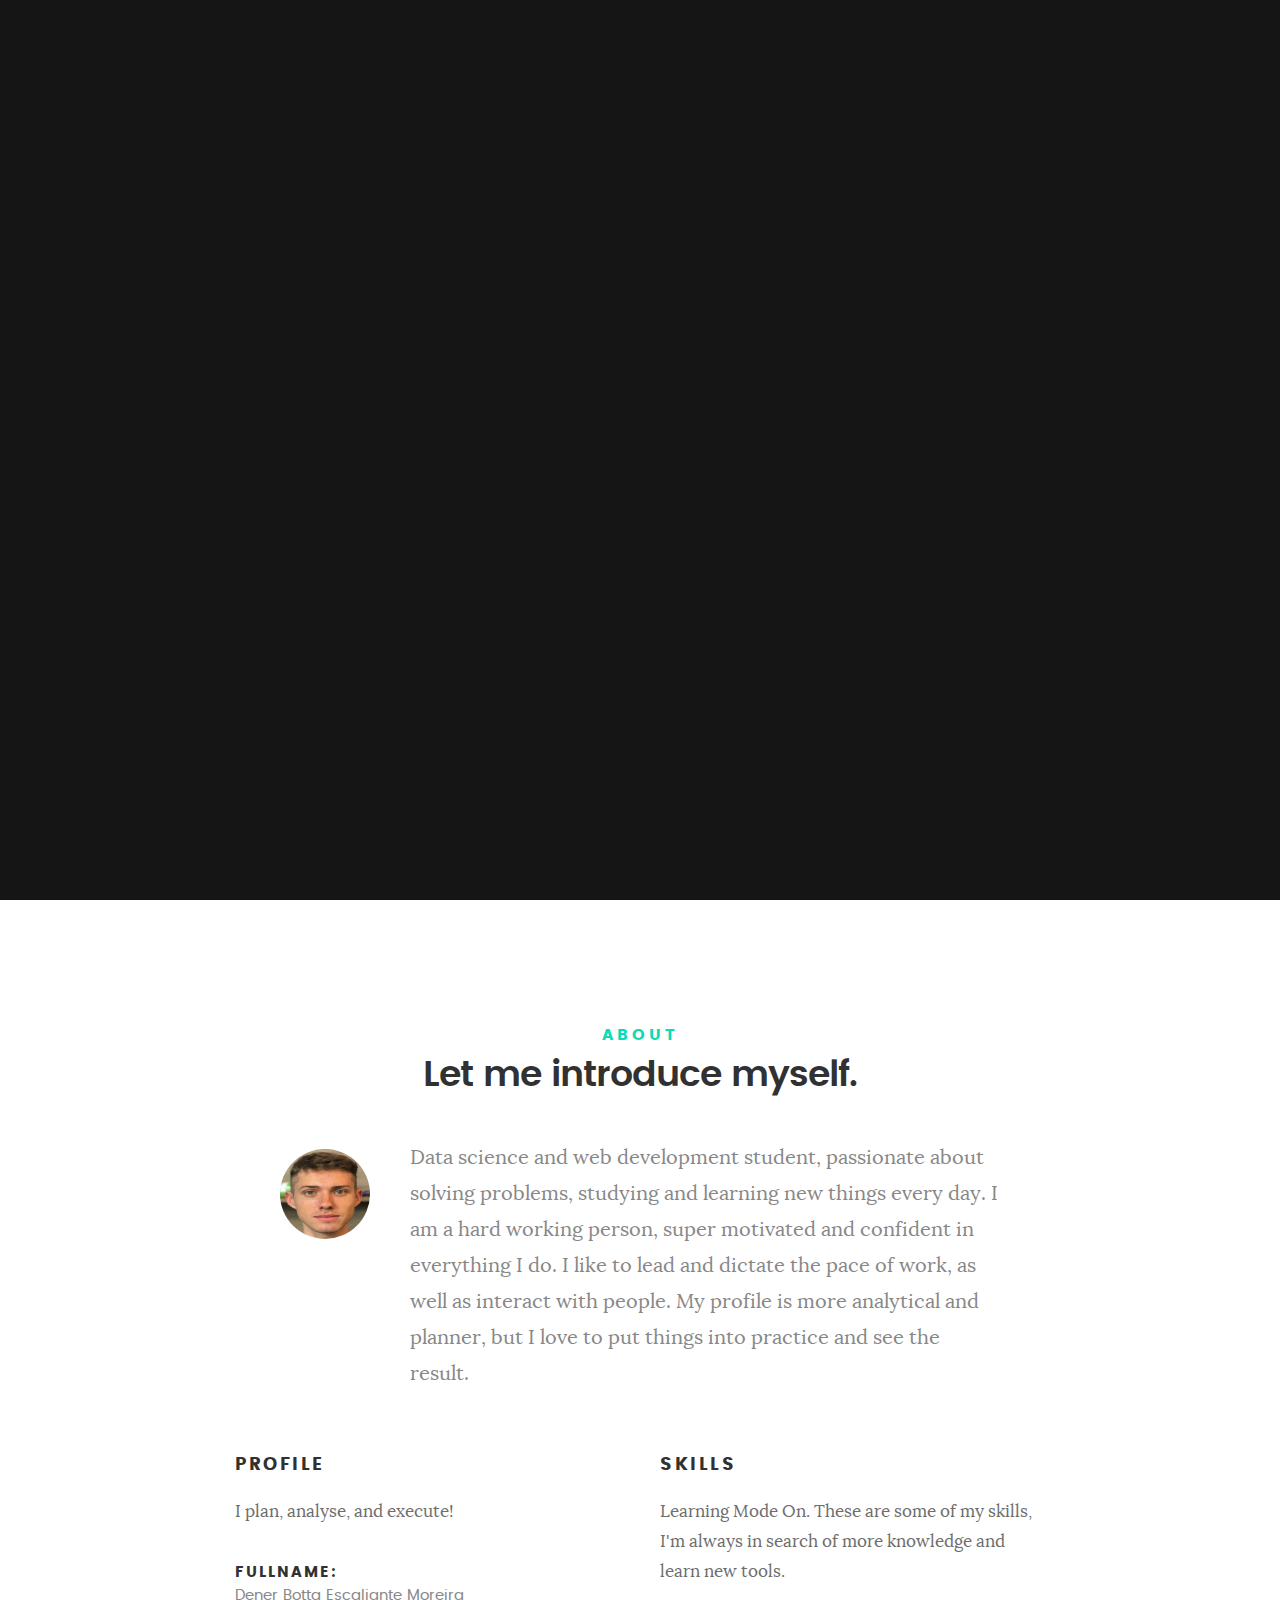
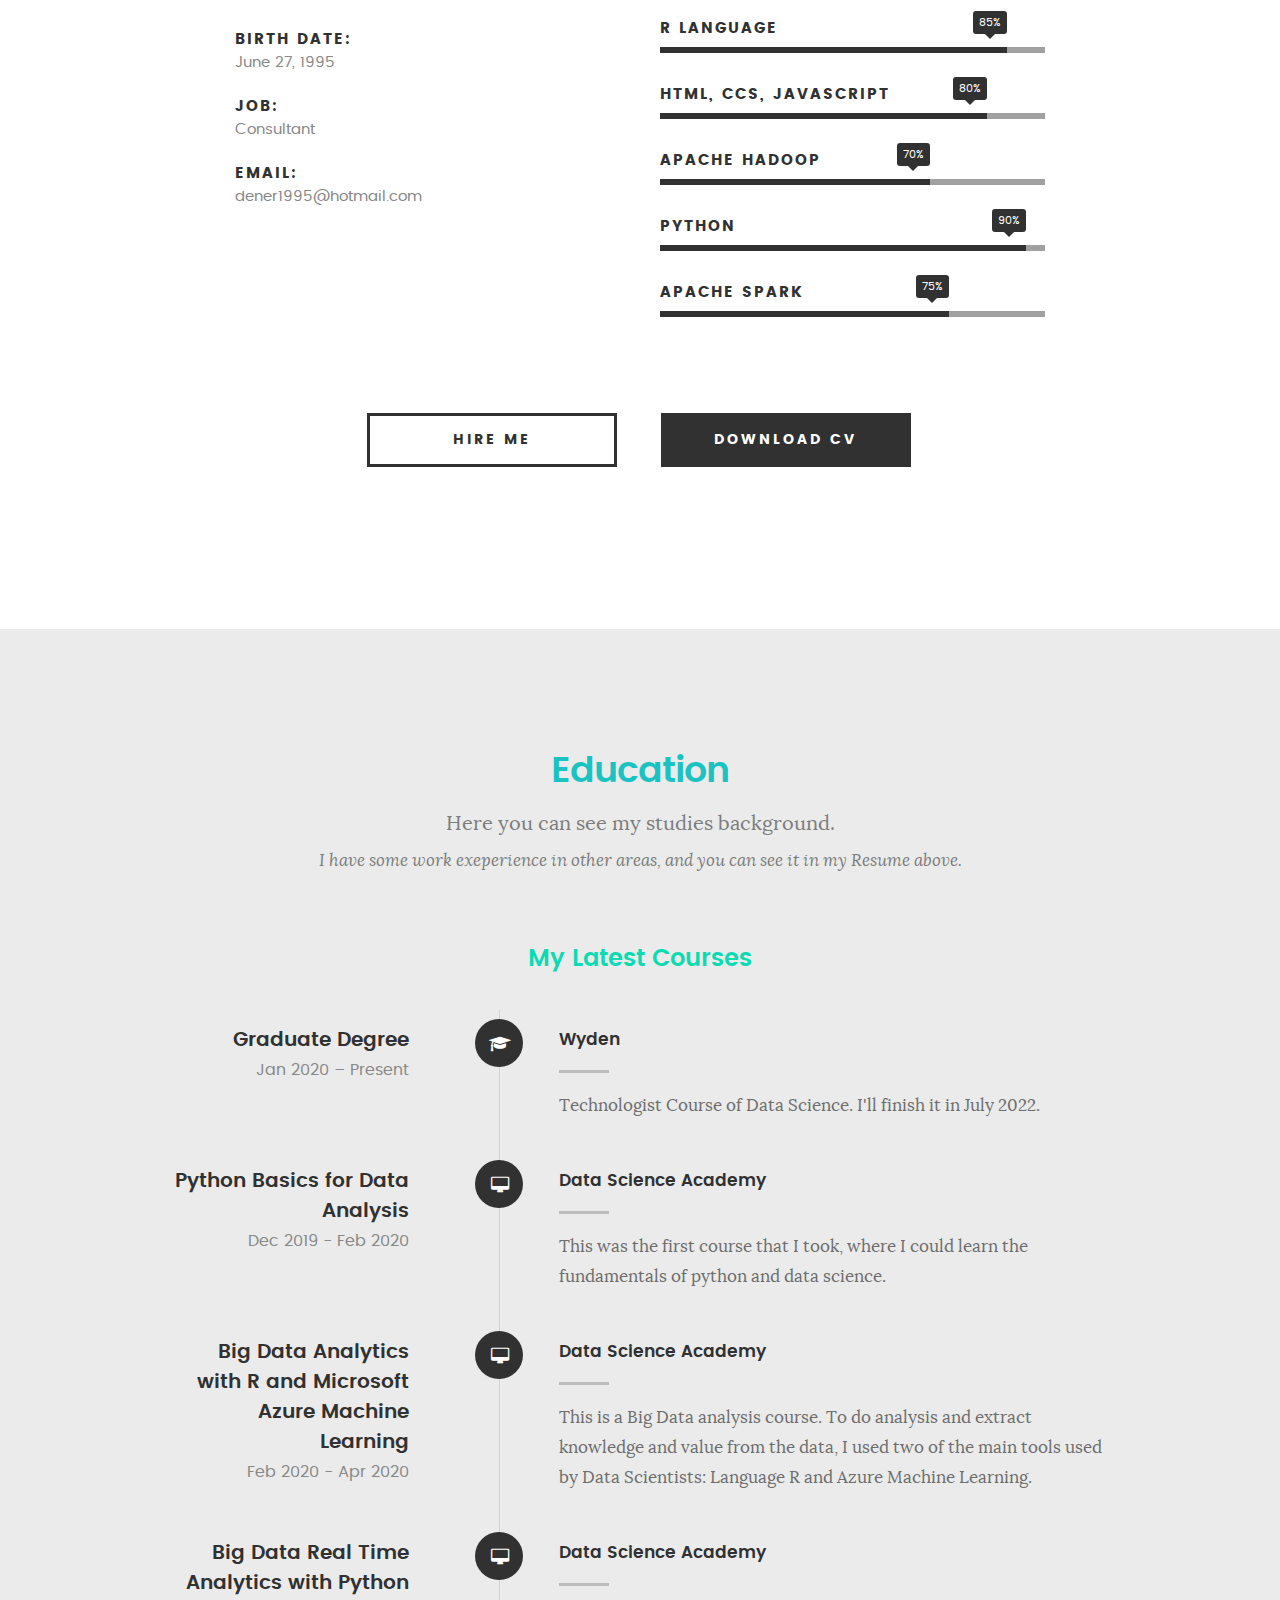
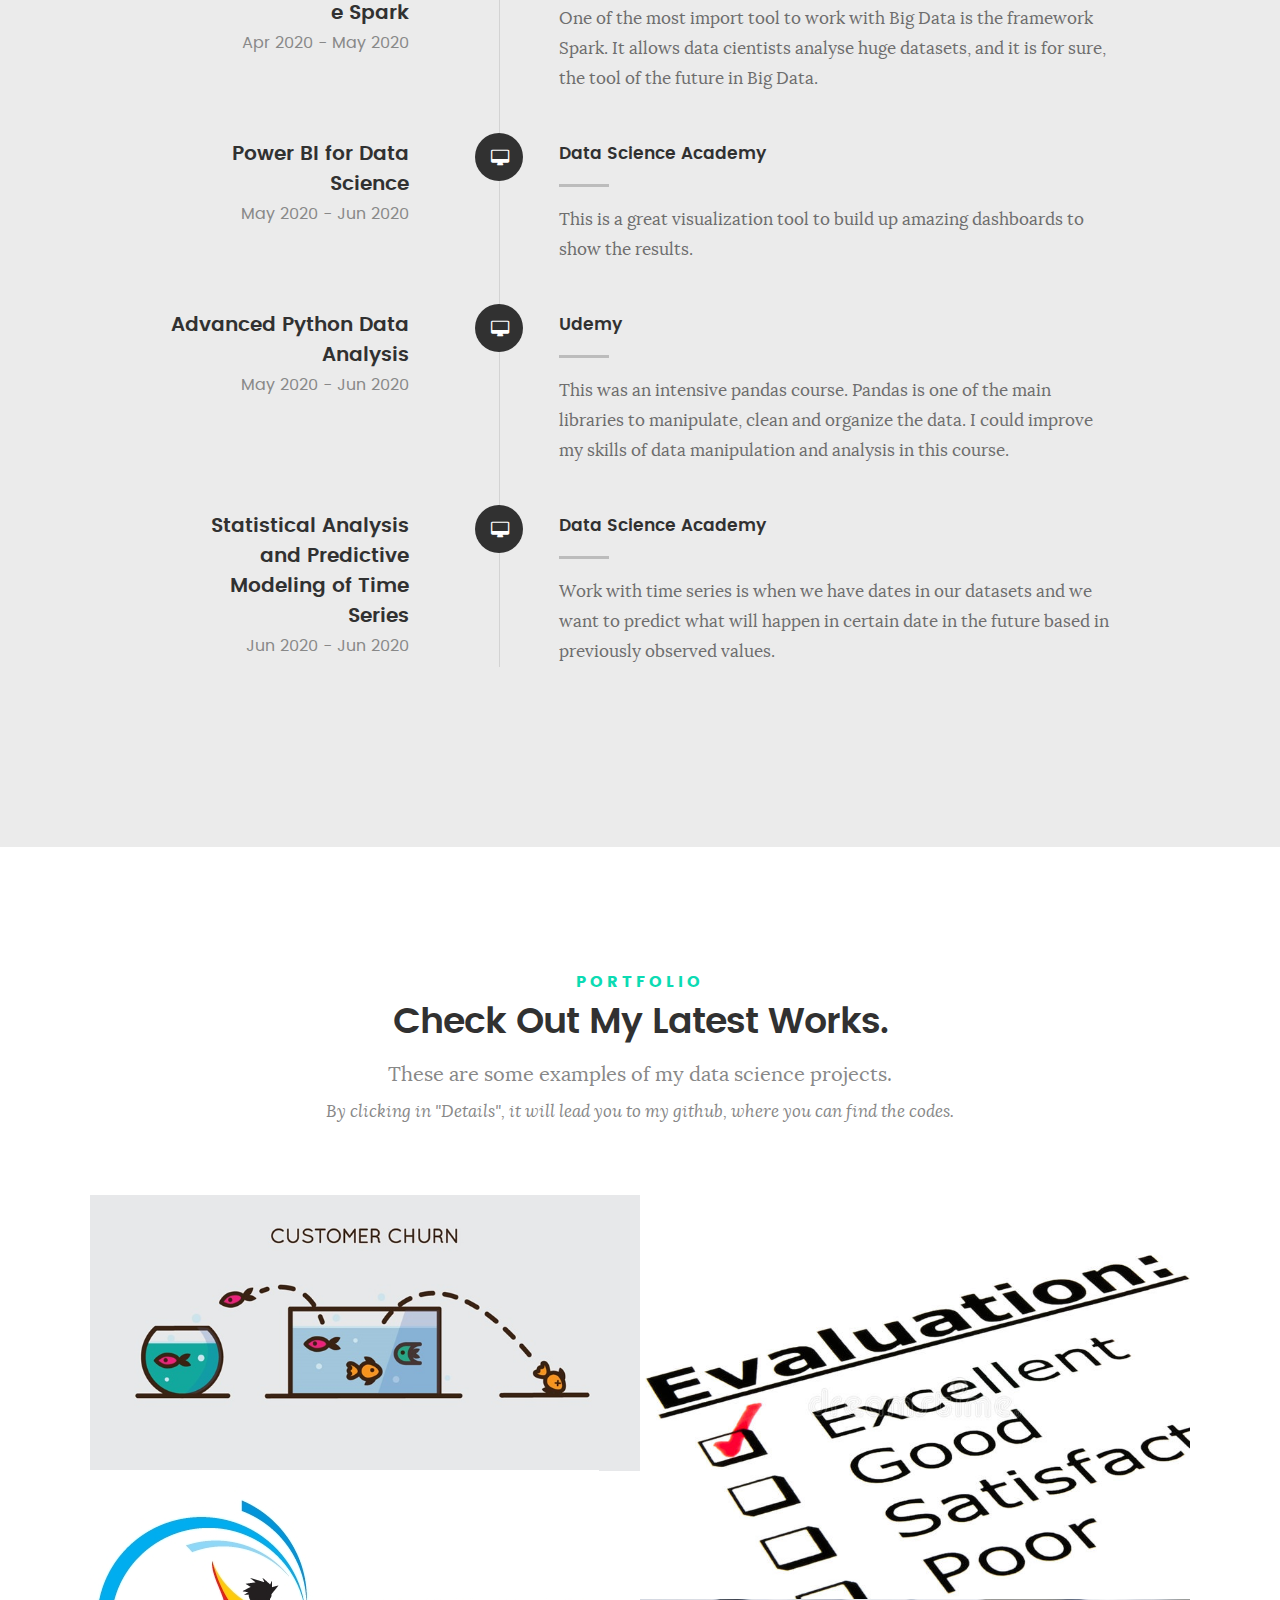
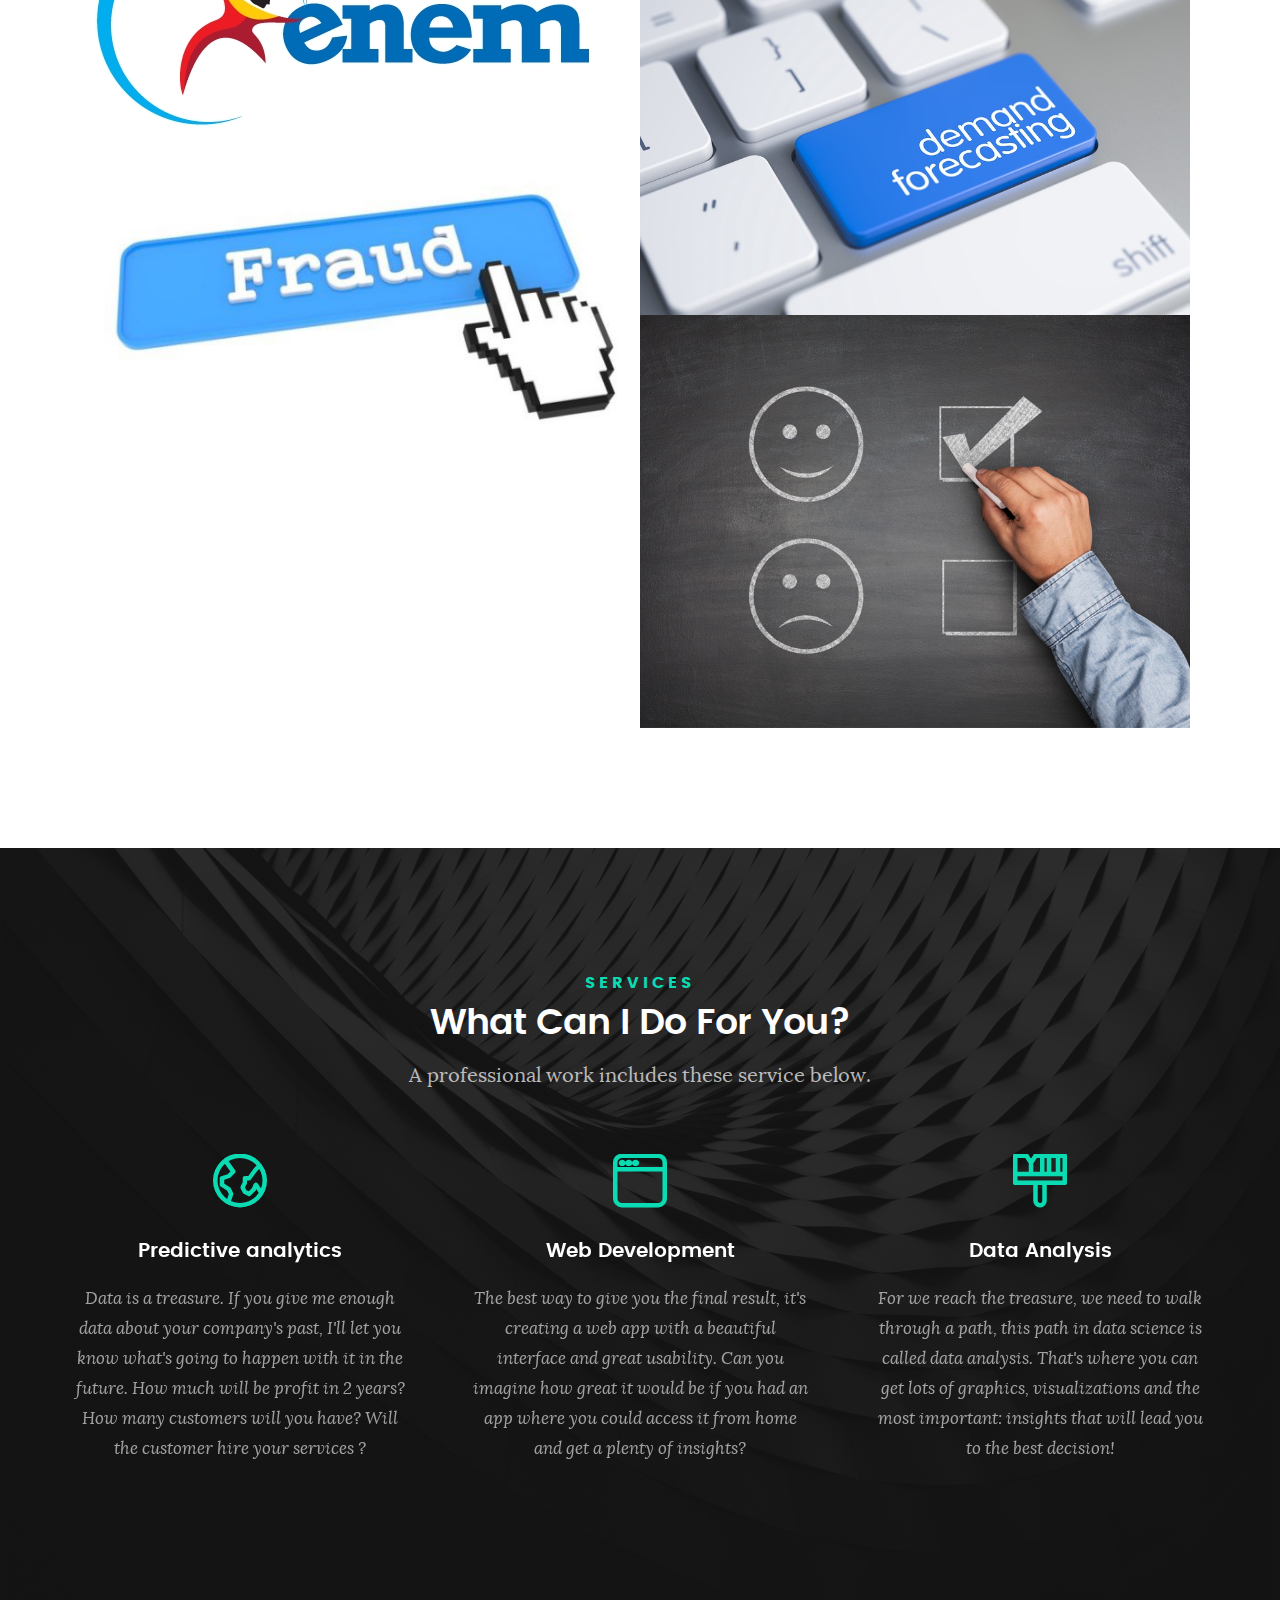
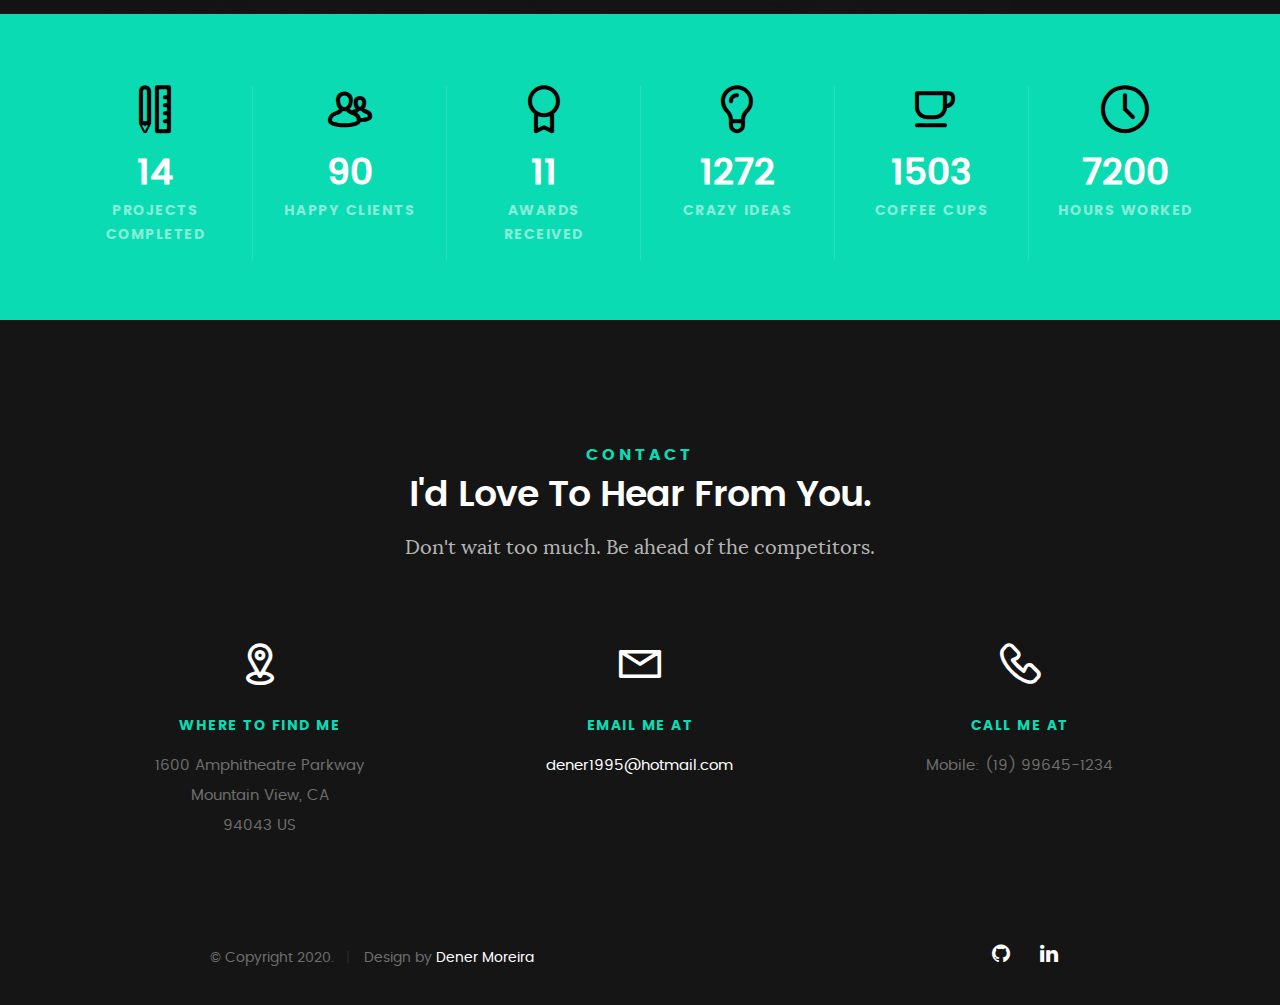
==== index.html @ ce01dee3 "Add files via upload" ====
<!DOCTYPE html>
<!--[if IE 8 ]><html class="no-js oldie ie8" lang="en"> <![endif]-->
<!--[if IE 9 ]><html class="no-js oldie ie9" lang="en"> <![endif]-->
<!--[if (gte IE 9)|!(IE)]><!--><html class="no-js" lang="en"> <!--<![endif]-->
<head>

   <!--- basic page needs
   ================================================== -->
   <meta charset="utf-8">
	<title>Dener Moreira</title>
	<meta name="description" content="">  
	<meta name="author" content="">

   <!-- mobile specific metas
   ================================================== -->
	<meta name="viewport" content="width=device-width, initial-scale=1, maximum-scale=1">

 	<!-- CSS
   ================================================== -->
   <link rel="stylesheet" href="css/base.css">  
   <link rel="stylesheet" href="css/main.css">
   <link rel="stylesheet" href="css/vendor.css">     

   <!-- script
   ================================================== -->   
	<script src="js/modernizr.js"></script>
	<script src="js/pace.min.js"></script>

   <!-- favicons
	================================================== -->
	<link rel="icon" type="image/png" href="nome.png">

</head>

<body id="top">

	<!-- header 
   ================================================== -->
   <header>   	
   	<div class="row">

   		<div class="top-bar">
   			<a class="menu-toggle" href="#"><span>Menu</span></a>

   		  	<div class="logo">
		         <a href="index.html">Dener</a>
		      </div>

		   	<nav id="main-nav-wrap">
					<ul class="main-navigation">
						<li class="current"><a class="smoothscroll"  href="#intro" title="">Home</a></li>
						<li><a class="smoothscroll"  href="#about" title="">About</a></li>
						<li><a class="smoothscroll"  href="#resume" title="">Resume</a></li>
						<li><a class="smoothscroll"  href="#portfolio" title="">Portfolio</a></li>
						<li><a class="smoothscroll"  href="#services" title="">Services</a></li>					
						<li><a class="smoothscroll"  href="#contact" title="">Contact</a></li>				
					</ul>
				</nav>    		
   		</div> <!-- /top-bar --> 
   		
   	</div> <!-- /row --> 		
   </header> <!-- /header -->

	<!-- intro section
   ================================================== -->
   <section id="intro">   

   	<div class="intro-overlay"></div>	

   	<div class="intro-content">
   		<div class="row">

   			<div class="col-twelve">

	   			<h5>Welcome !</h5>
	   			<h1>I'm Dener Moreira.</h1>

	   			<p class="intro-position">
	   				<span>Data Scientist</span>
	   				<span>Web Developer</span> 
	   			</p>

	   			<a class="button stroke smoothscroll" href="#about" title="">More About Me</a>

	   		</div>  
   			
   		</div>   		 		
   	</div> <!-- /intro-content --> 

   	<ul class="intro-social">        
         <li><a href="https://www.linkedin.com/in/dener-moreira/", target="_blank"><i class="fa fa-linkedin"></i></a></li>
         <li><a href="https://github.com/DenerBEM", target="_blank"><i class="fa fa-github"></i></a></li>
         <!--li><a href="#"><i class="fa fa-instagram"></i></a></li-->
      </ul> <!-- /intro-social -->      	

   </section> <!-- /intro -->


   <!-- about section
   ================================================== -->
   <section id="about">  

   	<div class="row section-intro">
   		<div class="col-twelve">

   			<h5>About</h5>
   			<h1>Let me introduce myself.</h1>

   			<div class="intro-info">

   				<img src="images/profile-pic.jpg" alt="Profile Picture">

   				<p class="lead">
Data science and web development student, passionate about solving problems, studying and learning new things every day. I am a hard working person, super motivated and confident in everything I do. I like to lead and dictate the pace of work, as well as interact with people. My profile is more analytical and planner, but I love to put things into practice and see the result.</p>
   			</div>   			

   		</div>   		
   	</div> <!-- /section-intro -->

   	<div class="row about-content">

   		<div class="col-six tab-full">

   			<h3>Profile</h3>
   			<p>I plan, analyse, and execute!</p>

   			<ul class="info-list">
   				<li>
   					<strong>Fullname:</strong>
   					<span>Dener Botta Escaliante Moreira</span>
   				</li>
   				<li>
   					<strong>Birth Date:</strong>
   					<span>June 27, 1995</span>
   				</li>
   				<li>
   					<strong>Job:</strong>
   					<span>Consultant</span>
   				</li>
   				<li>
   					<strong>Email:</strong>
   					<span>dener1995@hotmail.com</span>
   				</li>

   			</ul> <!-- /info-list -->

   		</div>

   		<div class="col-six tab-full">

   			<h3>Skills</h3>
   			<p>Learning Mode On. These are some of my skills, I'm always in search of more knowledge and learn new tools.</p>

				<ul class="skill-bars">
				   <li>
				   	<div class="progress percent90"><span>85%</span></div>
				   	<strong>R Language</strong>
				   </li>
				   <li>
				   	<div class="progress percent85"><span>80%</span></div>
				   	<strong>HTML, CCS, JavaScript</strong>
				   </li>
				   <li>
				   	<div class="progress percent70"><span>70%</span></div>
				   	<strong>Apache Hadoop</strong>
				   </li>
				   <li>
				   	<div class="progress percent95"><span>90%</span></div>
				   	<strong>Python</strong>
				   </li>
				   <li>

				   	<div class="progress percent75"><span>75%</span></div>
				   	<strong>Apache Spark</strong>
				   </li>
      
				</ul> <!-- /skill-bars -->		

   		</div>

   	</div>

   	<div class="row button-section">
   		<div class="col-twelve">
   			<a href="#contact" title="Hire Me" class="button stroke smoothscroll">Hire Me</a>
   			<a href="#" title="Download CV" class="button button-primary">Download CV</a>
   		</div>   		
   	</div>

   </section> <!-- /process-->    


   <!-- resume Section
   ================================================== -->
	<section id="resume" class="grey-section">

		<div class="row section-intro">
   		<div class="col-twelve">

   			<h1 style="color: #1BC2C2">Education</h1>

   			<p class="lead">Here you can see my studies background. <br>
   				<i>I have some work exeperience in other areas, and you can see it in my Resume above.</i></p>

   		</div>   		
   	</div> <!-- /section-intro--> 
   	
   	<div class="row resume-timeline">

   		<div class="col-twelve resume-header">

   			<h2>My Latest Courses</h2>

   		</div> <!-- /resume-header -->

   		<div class="col-twelve">

   			<div class="timeline-wrap">

   				<div class="timeline-block">

	   				<div class="timeline-ico">
	   					<i class="fa fa-graduation-cap"></i>
	   				</div>

	   				<div class="timeline-header">
	   					<h3>Graduate Degree</h3>
	   					<p>Jan 2020 – Present</p>
	   				</div>

	   				<div class="timeline-content">
	   					<h4>Wyden</h4>
	   					<p>Technologist Course of Data Science. I'll finish it in July 2022.</p>
	   				</div>

	   			</div> <!-- /timeline-block -->

	   			<div class="timeline-block">

	   				<div class="timeline-ico">
	   					<i class="fa fa-desktop"></i>
	   				</div>

	   				<div class="timeline-header">
	   					<h3>Python Basics for Data Analysis</h3>
	   					<p>Dec 2019  - Feb 2020</p>
	   				</div>

	   				<div class="timeline-content">
	   					<h4>Data Science Academy</h4>
	   					<p>This was the first course that I took, where I could learn the fundamentals of python and data science. </p>
	   				</div>

	   			</div> <!-- /timeline-block -->

	   			<div class="timeline-block">

	   				<div class="timeline-ico">
	   					<i class="fa fa-desktop"></i>
	   				</div>

	   				<div class="timeline-header">
	   					<h3>Big Data Analytics with R and Microsoft Azure Machine Learning</h3>
	   					<p>Feb 2020 - Apr 2020</p>
	   				</div>

	   				<div class="timeline-content">
	   					<h4>Data Science Academy</h4>
	   					<p>This is a Big Data analysis course. To do analysis and extract knowledge and value from the data, I used two of the main tools used by Data Scientists: Language R and Azure Machine Learning.</p>
	   				</div>

	   			</div> <!-- /timeline-block -->

	   			<div class="timeline-block">

	   				<div class="timeline-ico">
	   					<i class="fa fa-desktop"></i>
	   				</div>

	   				<div class="timeline-header">
	   					<h3>Big Data Real Time Analytics with Python e Spark</h3>
	   					<p>Apr 2020 - May 2020</p>
	   				</div>

	   				<div class="timeline-content">
	   					<h4>Data Science Academy</h4>
	   					<p>One of the most import tool to work with Big Data is the framework Spark. It allows data cientists analyse huge datasets, and it is for sure, the tool of the future in Big Data.</p>
	   				</div>

	   			</div> <!-- /timeline-block -->

	   			<div class="timeline-block">

	   				<div class="timeline-ico">
	   					<i class="fa fa-desktop"></i>
	   				</div>

	   				<div class="timeline-header">
	   					<h3>Power BI for Data Science</h3>
	   					<p>May 2020 - Jun 2020</p>
	   				</div>

	   				<div class="timeline-content">
	   					<h4>Data Science Academy</h4>
	   					<p>This is a great visualization tool to build up amazing dashboards to show the results.</p>
	   				</div>

	   			</div> <!-- /timeline-block -->

	   			<div class="timeline-block">

	   				<div class="timeline-ico">
	   					<i class="fa fa-desktop"></i>
	   				</div>

	   				<div class="timeline-header">
	   					<h3>Advanced Python Data Analysis</h3>
	   					<p>May 2020 - Jun 2020</p>
	   				</div>

	   				<div class="timeline-content">
	   					<h4>Udemy</h4>
	   					<p>This was an intensive pandas course. Pandas is one of the main libraries to manipulate, clean and organize the data. I could improve my skills of data manipulation and analysis in this course.</p>
	   				</div>

	   			</div> <!-- /timeline-block -->

	   			<div class="timeline-block">

	   				<div class="timeline-ico">
	   					<i class="fa fa-desktop"></i>
	   				</div>

	   				<div class="timeline-header">
	   					<h3>Statistical Analysis and Predictive Modeling of Time Series</h3>
	   					<p>Jun 2020 - Jun 2020</p>
	   				</div>

	   				<div class="timeline-content">
	   					<h4>Data Science Academy</h4>
	   					<p>Work with time series is when we have dates in our datasets and we want to predict what will happen in certain date in the future based in previously observed values. </p>
	   				</div>

	   			</div> <!-- /timeline-block -->

   			</div> <!-- /timeline-wrap -->   			

   		</div> <!-- /col-twelve -->
   		
   	</div> <!-- /resume-timeline -->
		
	</section> <!-- /features -->


	<!-- Portfolio Section
   ================================================== -->
	<section id="portfolio">

		<div class="row section-intro">
   		<div class="col-twelve">

   			<h5>Portfolio</h5>
   			<h1>Check Out My Latest Works.</h1>

   			<p class="lead">These are some examples of my data science projects.<br>
   				<i>By clicking in "Details", it will lead you to my github, where you can find the codes.</p>

   		</div>   		
   	</div> <!-- /section-intro--> 

   	<div class="row portfolio-content">

   		<div class="col-twelve">

   			<!-- portfolio-wrapper -->
	         <div id="folio-wrapper" class="block-1-2 block-mob-full stack">

	         	<div class="bgrid folio-item">
	               <div class="item-wrap">
	               	<img src="images/portfolio/churn.jpg" alt="Churn">
	                  <a href="#modal-01" class="overlay">	                  	           
	                     <div class="folio-item-table">
	                     	<div class="folio-item-cell">
		     					       <h3 class="folio-title">Churn Forecasting</h3>	     					    
		     					    	 <span class="folio-types">
		     					       	  Machine Learning - Python
		     					       </span>
		     					   </div>	                      	
	                     </div>                    
	                  </a>
	               </div>	               
	        		</div> <!-- /folio-item -->

	        		<div class="bgrid folio-item">
	               <div class="item-wrap">
	               	<img src="images/portfolio/notas.jpg" alt="Notas">
	               	<a href="#modal-02" class="overlay">              		                  
	                     <div class="folio-item-table">
	                     	<div class="folio-item-cell">
	                     		<h3 class="folio-title">Grades Forecasting</h3>	     					    
		     					    	<span class="folio-types">
		     					       	  Machine Learning - R
		     					      </span>		     		
		     					   </div> 	                      	
	                     </div>                    
	                  </a>
	               </div>
	        		</div> <!-- /folio-item -->

	            <div class="bgrid folio-item">
	               <div class="item-wrap">
	               	<img src="images/portfolio/enem.jpg"alt="Enem">
	                  <a href="#modal-03" class="overlay">             		                  
	                     <div class="folio-item-table">
	                     	<div class="folio-item-cell">
	                     		<h3 class="folio-title">Enem Grades Forecasting</h3>	     					    
		     					    	<span class="folio-types">
		     					       	  Machine Learning - Python
		     					      </span>		     		
		     					   </div> 	                      	
	                     </div>                    
	                  </a>
	               </div>
	        		</div> <!-- /folio-item -->

	            <div class="bgrid folio-item">
	               <div class="item-wrap">
	               	<img src="images/portfolio/demanda.jpeg" alt="Demanda">
	                  <a href="#modal-04" class="overlay">                  	                 
	                     <div class="folio-item-table">
	                     	<div class="folio-item-cell">
	                     		<h3 class="folio-title">Inventory Demand Forecasting</h3>	     					    
		     					    	<span class="folio-types">
		     					       	  Machine Learning - R
		     					      </span>		     		
		     					   </div>  	                      	
	                     </div>                    
	                  </a>
	               </div>
	        		</div> <!-- /folio-item -->     

	        		<div class="bgrid folio-item">
	               <div class="item-wrap">
	               	<img src="images/portfolio/fraud.jpg" alt="Fraud">
	                  <a href="#modal-05" class="overlay">             		                  
	                     <div class="folio-item-table">
	                     	<div class="folio-item-cell">
	                     		<h3 class="folio-title">Credit Card Fraud Forecasting</h3>	     					    
		     					    	<span class="folio-types">
		     					       	  Machine Learning - R
		     					      </span>		     		
		     					   </div> 	                      	
	                     </div>                    
	                  </a>
	               </div>
	        		</div> <!-- /folio-item -->

	            <div class="bgrid folio-item">
	               <div class="item-wrap">
	               	<img src="images/portfolio/satisfacao.jpg" alt="Satisfação">
	                  <a href="#modal-06" class="overlay">
	                     <div class="folio-item-table">
	                     	<div class="folio-item-cell">
	                     		<h3 class="folio-title">Customer Satisfaction Forecasting</h3>	     					    
		     					    	<span class="folio-types">
		     					       	  Machine Learning - Python
		     					      </span>		     		
		     					   </div>	                      	
	                     </div>                    
	                  </a>
	               </div>
	        		</div> <!-- /folio-item -->   

	            <!-- modal popups - begin
	            ============================================================= -->
	            <div id="modal-01" class="popup-modal slider mfp-hide">	

				     	<div class="media">
				     		<img src="images/portfolio/modals/churn.jpg" alt="" />
				     	</div>      	

					   <div class="description-box">
					      <h4>Churn Forecasting</h4>		      
					      
					      <p>Customer Churn (or Customer Turnover)
							refers to a decision made by the client about the end of the relationship
							Therefore, it is very important to predict users who are likely to
							abandon the business relationship and the factors that affect the client's decisions.</p>

					      <div class="categories">Machine Learning - Python </div>			               
					   </div>

			         <div class="link-box">
			            <a href="https://github.com/DenerBEM/Project-06-Customer-Churn/blob/master/Projeto-Prevendo-Customer-Churn-em-Operadoras-de-Telecom.ipynb", target="_blank">Details</a>
					      <a href="#" class="popup-modal-dismiss">Close</a>
			         </div>		      

				   </div> <!-- /modal-01 -->

				   <div id="modal-02" class="popup-modal slider mfp-hide">	

				     	<div class="media">
				     		<img src="images/portfolio/modals/notas.jpg" alt="" />
				     	</div>      	

					   <div class="description-box">
					      <h4>Grades Forecasting</h4>		      
					      
					      <p>It is known that students' performance in grades are influenced by several external factors, such as: number of absences, number of times the student raised his hand to answer questions, responsible for the student, among others.
							In this project it is possible to observe the influence of these variables on the students' final grades.</p>

					      <div class="categories">Machine Learning - R</div>			               
					   </div>

			         <div class="link-box">
			            <a href="https://github.com/DenerBEM/Project-02-Predicting-Students-Grades/blob/master/Projeto-Students.R", target="_blank">Details</a>
					      <a href="#" class="popup-modal-dismiss">Close</a>
			         </div>		      

				   </div> <!-- /modal-02 -->

				   <div id="modal-03" class="popup-modal slider mfp-hide">	

				     	<div class="media">
				     		<img src="images/portfolio/modals/enem.jpg" alt="" />
				     	</div>      	

					   <div class="description-box">
					      <h4>Enem Grades Forecasting</h4>		      
					     
					      <p>Enem is the largest entrance exam in Brazil and the second largest in the world, behind Gāo Kǎo, the entrance exam for higher education in the People's Republic of China. It was created with the aim of evaluating the performance of high school graduates. It consists of 4 areas: Languages ​​and codes, Human Sciences, Natural Sciences, Mathematics and Writing.	
						  In this project, the score in each area is related to the other, but in addition, we have several other factors that influence student's performance.</p>

					      <div class="categories">Machine Learning - Python</div>			               
					   </div>

			         <div class="link-box">
			            <a href="https://github.com/DenerBEM/Project-04-Predicting-Students-Grade-ENEM2016/blob/master/Projeto%20Codenation.ipynb",
			             target="_blank">Details</a>
					      <a href="#" class="popup-modal-dismiss">Close</a>
			         </div>		      

				   </div> <!-- /modal-03 -->

				   <div id="modal-04" class="popup-modal slider mfp-hide">	

				     	<div class="media">
				     		<img src="images/portfolio/demanda.jpeg" alt="" />
				     	</div>      	

					   <div class="description-box">
					      <h4>Inventory Demand Forecasting</h4>	

					      <p>Predicting the demand for stock of a product is very important for those who manage companies that supply the most varied products, these people want to know what the correct quantity of products will need to be delivered. To make sure that there are no returns (when they deliver more than necessary), and also so that the customer does not get at a certain store and there isn't the product he wants to buy.
						  This project used historical data from Grupo Bimbo, the largest bakery in Mexico, and one of the largest in Latin America.</p>

					      <div class="categories">Machine Learning - R</div>			               
					   </div>

			         <div class="link-box">
			            <a href="https://github.com/DenerBEM/Project-03-Inventory-demand-forecasting", target="_blank">Details</a>
					      <a href="#" class="popup-modal-dismiss">Close</a>
			         </div>		      

				   </div> <!-- /modal-04 -->

				   <div id="modal-05" class="popup-modal slider mfp-hide">	

				     	<div class="media">
				     		<img src="images/portfolio/modals/fraud.jpg" alt="" />
				     	</div>      	

					   <div class="description-box">
					      <h4>Credit Card Fraud Forecasting</h4>	

					      <p>The risk of fraud is everywhere, but for 
					      	companies that advertise
							online, click fraud can happen at an overwhelming volume,
							resulting in misleading click data and wasted money. The channels of
							ads can increase costs simply when people or bots click on large-scale ads, which in practice does not generate the result
							expected. With more than 1 billion mobile devices in use every month, the
							China is the largest mobile market in the world and therefore suffers from 	major
							volumes of fraudulent traffic.</p>

					      <div class="categories">Machine Learning - R</div>			               
					   </div>

			         <div class="link-box">
			            <a href="https://github.com/DenerBEM/Project-01-Fraud-Detection-in-Click-Traffic-in-Mobile-Application-Advertisements/blob/master/Projeto1.R", target="_blank">Details</a>
					      <a href="#" class="popup-modal-dismiss">Close</a>
			         </div>		      

				   </div> <!-- /modal-05 -->

				   <div id="modal-06" class="popup-modal slider mfp-hide">	

				     	<div class="media">
				     		<img src="images/portfolio/modals/satisfacao.jpg" alt="" />
				     	</div>      	

					   <div class="description-box">
					      <h4>Customer Satisfaction Forecasting</h4>	

					      <p>Customer satisfaction is a fundamental measure of success. Customers dissatisfied cancel their services and rarely express their dissatisfaction before to leave. Satisfied customers, on the other hand, become brand advocates!</p>

					      <div class="categories">Machine Learning - Python</div>			               
					   </div>

			         <div class="link-box">
			            <a href="https://github.com/DenerBEM/Project-05-Predicting-Customer-Satisfaction/blob/master/Projeto-Prevendo-N%C3%ADvel-de-Satisfa%C3%A7%C3%A3o-dos-Clientes-Santander.ipynb", target="_blank">Details</a>
					      <a href="#" class="popup-modal-dismiss">Close</a>
			         </div>		      

				   </div> <!-- /modal-06 -->


				   <!-- modal popups - end
	            ============================================================= -->

	         </div> <!-- /portfolio-wrapper --> 

   		</div>  <!-- /twelve -->   

   	</div> <!-- /portfolio-content --> 
		
	</section> <!-- /portfolio --> 

	
	<!-- services Section
   ================================================== -->
	<section id="services">

		<div class="overlay"></div>

		<div class="row section-intro">
   		<div class="col-twelve">

   			<h5>Services</h5>
   			<h1>What Can I Do For You?</h1>

   			<p class="lead">A professional work includes these service below.</p>

   		</div>   		
   	</div> <!-- /section-intro -->

   	<div class="row services-content">

   		<div id="owl-slider" class="owl-carousel services-list">

	      	<div class="service">	

	      		<span class="icon"><i class="icon-earth"></i></span>            

	            <div class="service-content">	

	            	 <h3>Predictive analytics</h3>

		            <p class="desc">Data is a treasure. If you give me enough data about your company's  past, I'll let you know what's going to happen with it in the future.
		            	How much will be profit in 2 years? How many customers will you have? Will the customer hire your services ? 
	         		</p>
	         		
	         	</div> 	         	 

				</div> <!-- /service -->

				<div class="service">	

					<span class="icon"><i class="icon-window"></i></span>                          

	            <div class="service-content">	

	            	<h3>Web Development</h3>  

		            <p class="desc">The best way to give you the final result, it's creating a web app with a beautiful interface and great usability. Can you imagine how great it would be 
		            	if you had an app where you could access it from home and get a plenty of insights?
	         		</p>

	            </div>	                          

			   </div> <!-- /service -->

			   <div class="service">

			   	<span class="icon"><i class="icon-paint-brush"></i></span>		            

	            <div class="service-content">

	            	<h3>Data Analysis</h3>

		            <p class="desc">For we reach the treasure, we need to walk through a path, this path in data science is called data analysis. That's where you can get lots of graphics, visualizations and the most important: insights that will lead you to the best decision!
	        			</p> 

	            </div> 	            	               

			   </div> <!-- /service -->

	      </div> <!-- /services-list -->
   		
   	</div> <!-- /services-content -->
		
	</section> <!-- /services -->	


	<!-- stats Section
   ================================================== -->
	<section id="stats" class="count-up">

		<div class="row">
			<div class="col-twelve">

				<div class="block-1-6 block-s-1-3 block-tab-1-2 block-mob-full stats-list">

					<div class="bgrid stat">

						<div class="icon-part">
							<i class="icon-pencil-ruler"></i>
						</div>

						<h3 class="stat-count">
							14
						</h3>

						<h5 class="stat-title">
							Projects Completed
						</h5>

					</div> <!-- /stat -->					

					<div class="bgrid stat">

						<div class="icon-part">
							<i class="icon-users"></i>
						</div>

						<h3 class="stat-count">
							90
						</h3>

						<h5 class="stat-title">
							Happy Clients
						</h5>

					</div> <!-- /stat -->

					<div class="bgrid stat">

						<div class="icon-part">
							<i class="icon-badge"></i>
						</div>

						<h3 class="stat-count">
							11
						</h3>

						<h5 class="stat-title">
							Awards Received
						</h5>

					</div> <!-- /stat -->									

					<div class="bgrid stat">

						<div class="icon-part">
							<i class="icon-light-bulb"></i>
						</div>

						<h3 class="stat-count">
							1272
						</h3>

						<h5 class="stat-title">
							Crazy Ideas
						</h5>

					</div> <!-- /stat -->

					<div class="bgrid stat">

						<div class="icon-part">
							<i class="icon-cup"></i>
						</div>

						<h3 class="stat-count">
							1503
						</h3>

						<h5 class="stat-title">
							Coffee Cups
						</h5>

					</div> <!-- /stat -->

					<div class="bgrid stat">

						<div class="icon-part">
							<i class="icon-clock"></i>
						</div>

						<h3 class="stat-count">
							7200
						</h3>

						<h5 class="stat-title">
							Hours Worked
						</h5>

					</div> <!-- /stat -->

				</div> <!-- /stats-list -->

			</div> <!-- /twelve -->
		</div> <!-- /row -->

	</section> <!-- /stats -->

	
   <!-- contact
   ================================================== -->
	<section id="contact">

		<div class="row section-intro">
   		<div class="col-twelve">

   			<h5>Contact</h5>
   			<h1>I'd Love To Hear From You.</h1>

   			<p class="lead">Don't wait too much. Be ahead of the competitors.</p>

   		</div> 
   	</div> <!-- /section-intro -->

   	<div class="row contact-info">

   		<div class="col-four tab-full">

   			<div class="icon">
   				<i class="icon-pin"></i>
   			</div>

   			<h5>Where to find me</h5>

   			<p>
            1600 Amphitheatre Parkway<br>
            Mountain View, CA<br>
            94043 US
            </p>

   		</div>

   		<div class="col-four tab-full collapse">

   			<div class="icon">
   				<i class="icon-mail"></i>
   			</div>
			

   			<h5>Email Me At</h5>
			
			<p><a href="mailto:dener1995@hotmail.com", style="color: white">dener1995@hotmail.com</a></p>

   		</div>

   		<div class="col-four tab-full">

   			<div class="icon">
   				<i class="icon-phone"></i>
   			</div>

   			<h5>Call Me At</h5>

   			<p>Mobile: (19) 99645-1234
			   </p>

   		</div>
   		
   	</div> <!-- /contact-info -->
		
	</section> <!-- /contact -->


   <!-- footer
   ================================================== -->

   <footer>
     	<div class="row">

     		<div class="col-six tab-full pull-right social">

     			<ul class="footer-social">        
			      <li><a href="https://github.com/DenerBEM", target="_blank"><i class="fa fa-github"></i></a></li>
			      <li><a href="https://www.linkedin.com/in/dener-moreira/", target="_blank" ><i class="fa fa-linkedin"></i></a></li>
			      <!--<li><a href="#"><i class="fa fa-instagram"></i></a></li>-->
			   </ul> 
	      		
	      </div>

      	<div class="col-six tab-full">
	      	<div class="copyright">
		        	<span>© Copyright 2020.</span> 
		        	<span>Design by <a href="http://www.styleshout.com/">Dener Moreira</a></span>	         	
		         </div>		                  
	      	</div>

	      	<div id="go-top">
		         <a class="smoothscroll" title="Back to Top" href="#top"><i class="fa fa-long-arrow-up"></i></a>
		      </div>

      	</div> <!-- /row -->     	
   </footer>  

   <div id="preloader"> 
    	<div id="loader"></div>
   </div> 

   <!-- Java Script
   ================================================== --> 
   <script src="js/jquery-2.1.3.min.js"></script>
   <script src="js/plugins.js"></script>
   <script src="js/main.js"></script>

</body>

</html>
---- css/base.css ----
/**
 * =================================================================== 
 *
 *  Kards v1.0 Base Stylesheet
 *  url: styleshout.com
 *  03-01-2016
 *  ------------------------------------------------------------------
 *  TOC:
 *  01. reset
 *  02. basic/base setup styles
 *  03. grid
 *  04. MISC
 *
 * =================================================================== 
 */

/** 
 * ===================================================================
 * 01. reset - normalize.css v3.0.2 | MIT License | git.io/normalize
 *
 * ------------------------------------------------------------------- 
 */
html {
	font-family: sans-serif;
	-ms-text-size-adjust: 100%;
	-webkit-text-size-adjust: 100%;
}

body {
	margin: 0;
}

article,
aside,
details,
figcaption,
figure,
footer,
header,
hgroup,
main,
menu,
nav,
section,
summary {
	display: block;
}

audio,
canvas,
progress,
video {
	display: inline-block;
	vertical-align: baseline;
}

audio:not([controls]) {
	display: none;
	height: 0;
}

[hidden],
template {
	display: none;
}

a {
	background: transparent;
}

a:active,
a:hover {
	outline: 0;
}

abbr[title] {
	border-bottom: 1px dotted;
}

b,
strong {
	font-weight: bold;
}

dfn {
	font-style: italic;
}

h1 {
	font-size: 2em;
	margin: 0.67em 0;
}

mark {
	background: #ff0;
	color: #000;
}

small {
	font-size: 80%;
}

sub,
sup {
	font-size: 75%;
	line-height: 0;
	position: relative;
	vertical-align: baseline;
}

sup {
	top: -0.5em;
}

sub {
	bottom: -0.25em;
}

img {
	border: 0;
}

svg:not(:root) {
	overflow: hidden;
}

figure {
	margin: 1em 40px;
}

hr {
	-moz-box-sizing: content-box;
	box-sizing: content-box;
	height: 0;
}

pre {
	overflow: auto;
}

code,
kbd,
pre,
samp {
	font-family: monospace, monospace;
	font-size: 1em;
}

button,
input,
optgroup,
select,
textarea {
	color: inherit;
	font: inherit;
	margin: 0;
}

button {
	overflow: visible;
}

button,
select {
	text-transform: none;
}

button,
html input[type="button"],
input[type="reset"],
input[type="submit"] {
	-webkit-appearance: button;
	cursor: pointer;
}

button[disabled],
html input[disabled] {
	cursor: default;
}

button::-moz-focus-inner,
input::-moz-focus-inner {
	border: 0;
	padding: 0;
}

input {
	line-height: normal;
}

input[type="checkbox"],
input[type="radio"] {
	box-sizing: border-box;
	padding: 0;
}

input[type="number"]::-webkit-inner-spin-button,
input[type="number"]::-webkit-outer-spin-button {
	height: auto;
}

input[type="search"] {
	-webkit-appearance: textfield;
	-moz-box-sizing: content-box;
	-webkit-box-sizing: content-box;
	box-sizing: content-box;
}

input[type="search"]::-webkit-search-cancel-button,
input[type="search"]::-webkit-search-decoration {
	-webkit-appearance: none;
}

fieldset {
	border: 1px solid #c0c0c0;
	margin: 0 2px;
	padding: 0.35em 0.625em 0.75em;
}

legend {
	border: 0;
	padding: 0;
}

textarea {
	overflow: auto;
}

optgroup {
	font-weight: bold;
}

table {
	border-collapse: collapse;
	border-spacing: 0;
}

td,
th {
	padding: 0;
}

/** 
 * ===================================================================
 * 02. basic/base setup styles - (_basic.scss)
 *
 * ------------------------------------------------------------------- 
 */
html {
	font-size: 62.5%;
	box-sizing: border-box;
}

*,
*::before,
*::after {
	box-sizing: inherit;
}

body {
	font-weight: normal;
	line-height: 1;
	text-rendering: optimizeLegibility;
	word-wrap: break-word;
	-webkit-overflow-scrolling: touch;
	-webkit-text-size-adjust: none;
}

body,
input,
button {
	-moz-osx-font-smoothing: grayscale;
	-webkit-font-smoothing: antialiased;
}

/**
 * Media - (_basic.scss)
 * ------------------------------------------------------------------- 
 */
img,
video {
	max-width: 100%;
	height: auto;
}

/**
 * Typography resets - (_basic.scss)
 * ------------------------------------------------------------------- 
 */
div,
dl,
dt,
dd,
ul,
ol,
li,
h1,
h2,
h3,
h4,
h5,
h6,
pre,
form,
p,
blockquote,
th,
td {
	margin: 0;
	padding: 0;
}

h1,
h2,
h3,
h4,
h5,
h6 {
	-webkit-font-variant-ligatures: common-ligatures;
	-moz-font-variant-ligatures: common-ligatures;
	font-variant-ligatures: common-ligatures;
	text-rendering: optimizeLegibility;
}

em,
i {
	font-style: italic;
	line-height: inherit;
}

strong,
b {
	font-weight: bold;
	line-height: inherit;
}

small {
	font-size: 60%;
	line-height: inherit;
}

ol,
ul {
	list-style: none;
}

li {
	display: block;
}

/**
 * links - (_basic.scss)
 * ------------------------------------------------------------------- 
 */
a {
	text-decoration: none;
	line-height: inherit;
}

a img {
	border: none;
}

/**
 * inputs - (_basic.scss)
 * ------------------------------------------------------------------- 
 */
fieldset {
	margin: 0;
	padding: 0;
}

input[type="email"],
input[type="number"],
input[type="search"],
input[type="text"],
input[type="tel"],
input[type="url"],
input[type="password"],
textarea {
	-webkit-appearance: none;
	-moz-appearance: none;
	-ms-appearance: none;
	-o-appearance: none;
	appearance: none;
}

/** 
 * ===================================================================
 * 03. grid - (_grid.scss)
 *
 * ------------------------------------------------------------------- 
 */
.row {
	width: 94%;
	max-width: 1140px;
	margin: 0 auto;
}

.row:before,
.row:after {
	content: "";
	display: table;
}

.row:after {
	clear: both;
}

.row .row {
	width: auto;
	max-width: none;
	margin-left: -20px;
	margin-right: -20px;
}

[class*="col-"],
.bgrid {
	float: left;
}

[class*="col-"] + [class*="col-"].end {
	float: right;
}

[class*="col-"] {
	padding: 0 20px;
}

.col-one {
	width: 8.33333%;
}

.col-two,
.col-1-6 {
	width: 16.66667%;
}

.col-three,
.col-1-4 {
	width: 25%;
}

.col-four,
.col-1-3 {
	width: 33.33333%;
}

.col-five {
	width: 41.66667%;
}

.col-six,
.col-1-2 {
	width: 50%;
}

.col-seven {
	width: 58.33333%;
}

.col-eight,
.col-2-3 {
	width: 66.66667%;
}

.col-nine,
.col-3-4 {
	width: 75%;
}

.col-ten,
.col-5-6 {
	width: 83.33333%;
}

.col-eleven {
	width: 91.66667%;
}

.col-twelve,
.col-full {
	width: 100%;
}

/**
 * small screens - (_grid.scss)
 * --------------------------------------------------------------- 
 */
@media screen and (max-width:1024px) {
	.row .row {
		margin-left: -18px;
		margin-right: -18px;
	}

	[class*="col-"] {
		padding: 0 18px;
	}

}

/**
 * tablets - (_grid.scss)
 * --------------------------------------------------------------- 
 */
@media screen and (max-width:768px) {
	.row {
		width: auto;
		padding-left: 30px;
		padding-right: 30px;
	}

	.row .row {
		padding-left: 0;
		padding-right: 0;
		margin-left: -15px;
		margin-right: -15px;
	}

	[class*="col-"] {
		padding: 0 15px;
	}

	.tab-1-4 {
		width: 25%;
	}

	.tab-1-3 {
		width: 33.33333%;
	}

	.tab-1-2 {
		width: 50%;
	}

	.tab-2-3 {
		width: 66.66667%;
	}

	.tab-3-4 {
		width: 75%;
	}

	.tab-full {
		width: 100%;
	}

}

/**
 * large mobile devices - (_grid.scss)
 * --------------------------------------------------------------- 
 */
@media screen and (max-width:600px) {
	.row {
		padding-left: 25px;
		padding-right: 25px;
	}

	.row .row {
		margin-left: -10px;
		margin-right: -10px;
	}

	[class*="col-"] {
		padding: 0 10px;
	}

	.mob-1-4 {
		width: 25%;
	}

	.mob-1-2 {
		width: 50%;
	}

	.mob-3-4 {
		width: 75%;
	}

	.mob-full {
		width: 100%;
	}

}

/**
 * small mobile devices - (_grid.scss)
 * --------------------------------------------------------------- 
 */
@media screen and (max-width:400px) {
	.row .row {
		padding-left: 0;
		padding-right: 0;
		margin-left: 0;
		margin-right: 0;
	}

	[class*="col-"] {
		width: 100% !important;
		float: none !important;
		clear: both !important;
		margin-left: 0;
		margin-right: 0;
		padding: 0;
	}

	[class*="col-"] + [class*="col-"].end {
		float: none;
	}

}

/** 
 * ===================================================================
 * block grids - (_grid.scss)
 *
 * ------------------------------------------------------------------- 
 */
[class*="block-"]:before,
[class*="block-"]:after {
	content: "";
	display: table;
}

[class*="block-"]:after {
	clear: both;
}

.block-1-6 .bgrid {
	width: 16.66667%;
}

.block-1-4 .bgrid {
	width: 25%;
}

.block-1-3 .bgrid {
	width: 33.33333%;
}

.block-1-2 .bgrid {
	width: 50%;
}

/**
 * Clearing for block grid columns. Allow columns with 
 * different heights to align properly.
 */
.block-1-6 .bgrid:nth-child(6n+1),
.block-1-4 .bgrid:nth-child(4n+1),
.block-1-3 .bgrid:nth-child(3n+1),
.block-1-2 .bgrid:nth-child(2n+1) {
	clear: both;
}

/**
 * small screens - (_grid.scss)
 * --------------------------------------------------------------- 
 */
@media screen and (max-width:1024px) {
	.block-s-1-6 .bgrid {
		width: 16.66667%;
	}

	.block-s-1-4 .bgrid {
		width: 25%;
	}

	.block-s-1-3 .bgrid {
		width: 33.33333%;
	}

	.block-s-1-2 .bgrid {
		width: 50%;
	}

	.block-s-full .bgrid {
		width: 100%;
		clear: both;
	}

	[class*="block-s-"] .bgrid:nth-child(n) {
		clear: none;
	}

	.block-s-1-6 .bgrid:nth-child(6n+1),
	.block-s-1-4 .bgrid:nth-child(4n+1),
	.block-s-1-3 .bgrid:nth-child(3n+1),
	.block-s-1-2 .bgrid:nth-child(2n+1) {
		clear: both;
	}

}

/**
 * tablets - (_grid.scss)
 * --------------------------------------------------------------- 
 */
@media screen and (max-width:768px) {
	.block-tab-1-6 .bgrid {
		width: 16.66667%;
	}

	.block-tab-1-4 .bgrid {
		width: 25%;
	}

	.block-tab-1-3 .bgrid {
		width: 33.33333%;
	}

	.block-tab-1-2 .bgrid {
		width: 50%;
	}

	.block-tab-full .bgrid {
		width: 100%;
		clear: both;
	}

	[class*="block-tab-"] .bgrid:nth-child(n) {
		clear: none;
	}

	.block-tab-1-6 .bgrid:nth-child(6n+1),
	.block-tab-1-4 .bgrid:nth-child(4n+1),
	.block-tab-1-3 .bgrid:nth-child(3n+1),
	.block-tab-1-2 .bgrid:nth-child(2n+1) {
		clear: both;
	}

}

/**
 * large mobile devices - (_grid.scss)
 * --------------------------------------------------------------- 
 */
@media screen and (max-width:600px) {
	.block-mob-1-6 .bgrid {
		width: 16.66667%;
	}

	.block-mob-1-4 .bgrid {
		width: 25%;
	}

	.block-mob-1-3 .bgrid {
		width: 33.33333%;
	}

	.block-mob-1-2 .bgrid {
		width: 50%;
	}

	.block-mob-full .bgrid {
		width: 100%;
		clear: both;
	}

	[class*="block-mob-"] .bgrid:nth-child(n) {
		clear: none;
	}

	.block-mob-1-6 .bgrid:nth-child(6n+1),
	.block-mob-1-4 .bgrid:nth-child(4n+1),
	.block-mob-1-3 .bgrid:nth-child(3n+1),
	.block-mob-1-2 .bgrid:nth-child(2n+1) {
		clear: both;
	}

}

/**
 * stack on small mobile devices - (_grid.scss)
 * --------------------------------------------------------------- 
 */
@media screen and (max-width:400px) {
	.stack .bgrid {
		width: 100% !important;
		float: none !important;
		clear: both !important;
		margin-left: 0;
		margin-right: 0;
	}

}

/** 
 * ===================================================================
 * 04. MISC  - (_grid.scss)
 *
 * ------------------------------------------------------------------- 
 */

/**
 * Clearing - (http://nicolasgallagher.com/micro-clearfix-hack/
 */
.group:before,
.group:after {
	content: "";
	display: table;
}

.group:after {
	clear: both;
}

/**
 * Misc Helper Styles 
 */
.hide {
	display: none;
}

.invisible {
	visibility: hidden;
}

.antialiased {
	-webkit-font-smoothing: antialiased;
	-moz-osx-font-smoothing: grayscale;
}

.remove-bottom {
	margin-bottom: 0;
}

.half-bottom {
	margin-bottom: 1.5rem !important;
}

.add-bottom {
	margin-bottom: 3rem !important;
}

.no-border {
	border: none;
}

.full-width {
	width: 100%;
}

.text-center {
	text-align: center;
}

.text-left {
	text-align: left;
}

.text-right {
	text-align: right;
}

.pull-left {
	float: left;
}

.pull-right {
	float: right;
}

.align-center {
	margin-left: auto;
	margin-right: auto;
	text-align: center;
}

/*# sourceMappingURL=base.css.map */
---- css/main.css ----
/**
 * =================================================================== 
 *
 *  Kards v1.0 Main Stylesheet
 *  url: styleshout.com
 *  03-01-2016
 *  ------------------------------------------------------------------
 *  TOC:
 *  01. webfonts and iconfonts
 *  02. base style overrides
 *  03. typography & general theme styles
 *  04. preloader
 *  05. forms
 *  06. buttons 
 *  07. other components
 *  08. common styles
 *  09. header styles
 *  10. intro
 *  11. about
 *  12. resume
 *  13. portfolio
 *  14. call-to-action section
 *  15. services
 *  16. stats
 *  17. contact
 *  18. footer
 *
 * =================================================================== 
 */


/** 
 * ===================================================================
 * 01. webfonts and iconfonts - (_document-setup.scss)
 *
 * ------------------------------------------------------------------- 
 */
@import url("fonts.css");
@import url("font-awesome/css/font-awesome.min.css");
@import url("micons/micons.css");


/** 
 * ===================================================================
 * 02. base style overrides - (_document-setup.scss)
 *
 * ------------------------------------------------------------------- 
 */
html {
	font-size: 10px;
}

@media only screen and (max-width:1024px) {
	html {
		font-size: 9.411764705882353px;
	}
}
@media only screen and (max-width:768px) {
	html {
		font-size: 10px;
	}
}
@media only screen and (max-width:400px) {
	html {
		font-size: 9.411764705882353px;
	}
}

html, body {
	height: 100%;
}
body {
	background: #151515;
	font-family: "lora-regular", serif;
	font-size: 1.7rem;
	line-height: 3rem;
	color: #6e6e6e;
}

/**
 * links - (_document-setup.scss)
 * -------------------------------------------------------------------
 */
a, a:visited {
	color: #000000;
	-moz-transition: all 0.3s ease-in-out;
	-o-transition: all 0.3s ease-in-out;
	-webkit-transition: all 0.3s ease-in-out;
	-ms-transition: all 0.3s ease-in-out;
	transition: all 0.3s ease-in-out;
}
a:hover, a:focus, a:active {
	color: #0BDBB3;
	outline: 0;
}

/** 
 * ===================================================================
 * 03. typography & general theme styles - (_document-setup.scss)
 *
 * ------------------------------------------------------------------- 
 */
h1, h2, h3, h4, h5, h6, .h01, .h02, .h03, .h04, .h05, .h06 {
	font-family: "poppins-semibold", sans-serif;
	color: #313131;
	font-style: normal;
	text-rendering: optimizeLegibility;
	margin-bottom: 2.1rem;
}
h3, .h03, h4, .h04 {
	margin-bottom: 1.8rem;
}
h5, .h05, h6, .h06 {
	font-family: "poppins-bold";
	margin-bottom: 1.2rem;
}
h1, .h01 {
	font-size: 3.1rem;
	line-height: 1.355;
	letter-spacing: -.1rem;
}
@media only screen and (max-width:600px) {
	h1, .h01 {
		font-size: 2.6rem;
		letter-spacing: -.07rem;
	}
}
h2, .h02 {
	font-size: 2.4rem;
	line-height: 1.25;
}
h3, .h03 {
	font-size: 2rem;
	line-height: 1.5;
}
h4, .h04 {
	font-size: 1.7rem;
	line-height: 1.765;
}
h5, .h05 {
	font-size: 1.4rem;
	line-height: 1.714;
	text-transform: uppercase;
	letter-spacing: .15rem;
}
h6, .h06 {
	font-size: 1.3rem;
	line-height: 1.846;
	text-transform: uppercase;
	letter-spacing: .15rem;
}
p img {
	margin: 0;
}
p.lead {
	font-family: "lora-regular", serif;
	font-size: 2rem;
	line-height: 1.8;
	color: #888888;
}
@media only screen and (max-width:768px) {
	p.lead {
		font-size: 1.7rem;
	}
}
em, i, strong, b {
	font-size: 1.7rem;
	line-height: 3rem;
	font-style: normal;
	font-weight: normal;
}
em, i {
	font-family: "lora-italic", serif;
}
strong, b {
	font-family: "lora-bold", serif;
}
small {
	font-size: 1.2rem;
	line-height: inherit;
}
blockquote {
	margin: 3rem 0;
	padding-left: 4rem;
	position: relative;
}
blockquote:before {
	content: "\201C";
	font-size: 8rem;
	line-height: 0px;
	margin: 0;
	color: #313131;
	font-family: arial, sans-serif;
	position: absolute;
	top: 3rem;
	left: 0;
}
blockquote p {
	font-family: georgia, serif;
	font-style: italic;
	padding: 0;
	font-size: 1.9rem;
	line-height: 1.737;
}
blockquote cite {
	display: block;
	font-size: 1.3rem;
	font-style: normal;
	line-height: 1.616;
}
blockquote cite:before {
	content: "\2014 \0020";
}
blockquote cite a, blockquote cite a:visited {
	color: #888888;
	border: none;
}
abbr {
	font-family: "poppins-bold", serif;
	font-variant: small-caps;
	text-transform: lowercase;
	letter-spacing: .05rem;
	color: #888888;
}
var, kbd, samp, code, pre {
	font-family: Consolas, "Andale Mono", Courier, "Courier New", monospace;
}
pre {
	padding: 2.4rem 3rem 3rem;
	background: #F1F1F1;
}
code {
	font-size: 1.4rem;
	margin: 0 .2rem;
	padding: .3rem .6rem;
	white-space: nowrap;
	background: #F1F1F1;
	border: 1px solid #E1E1E1;
	border-radius: 3px;
}
pre > code {
	display: block;
	white-space: pre;
	line-height: 2;
	padding: 0;
	margin: 0;
}
pre.prettyprint > code {
	border: none;
}
del {
	text-decoration: line-through;
}
abbr[title], dfn[title] {
	border-bottom: 1px dotted;
	cursor: help;
}
mark {
	background: #FFF49B;
	color: #000;
}
hr {
	border: solid #d2d2d2;
	border-width: 1px 0 0;
	clear: both;
	margin: 2.4rem 0 1.5rem;
	height: 0;
}

/**
 * Lists - (_document-setup.scss)  
 * -------------------------------------------------------------------
 */
ol {
	list-style: decimal;
}
ul {
	list-style: disc;
}
li {
	display: list-item;
}
ol, ul {
	margin-left: 1.7rem;
}
ul li {
	padding-left: .4rem;
}
ul ul, ul ol, ol ol, ol ul {
	margin: .6rem 0 .6rem 1.7rem;
}
ul.disc li {
	display: list-item;
	list-style: none;
	padding: 0 0 0 .8rem;
	position: relative;
}
ul.disc li::before {
	content: "";
	display: inline-block;
	width: 8px;
	height: 8px;
	border-radius: 50%;
	background: #0BDBB3;
	position: absolute;
	left: -17px;
	top: 11px;
	vertical-align: middle;
}
dt {
	margin: 0;
	color: #0BDBB3;
}
dd {
	margin: 0 0 0 2rem;
}

/**
 * tables - (_document-setup.scss)  
 * -------------------------------------------------------------------
 */
table {
	border-width: 0;
	width: 100%;
	max-width: 100%;
	font-family: "lora-regular", sans-serif;
}
th, td {
	padding: 1.5rem 3rem;
	text-align: left;
	border-bottom: 1px solid #E8E8E8;
}
th {
	color: #313131;
	font-family: "poppins-bold", sans-serif;
}
td {
	line-height: 1.5;
}
th:first-child, td:first-child {
	padding-left: 0;
}
th:last-child, td:last-child {
	padding-right: 0;
}
.table-responsive {
	overflow-x: auto;
	-webkit-overflow-scrolling: touch;
}

/**
 * Spacing - (_document-setup.scss)  
 * -------------------------------------------------------------------
 */
button, .button {
	margin-bottom: 1.2;
}
fieldset {
	margin-bottom: 1.5rem;
}
input,
textarea,
select,
pre,
blockquote,
figure,
table,
p,
ul,
ol,
dl,
form,
.fluid-video-wrapper,
.ss-custom-select {
	margin-bottom: 3rem;
}

/**
 * floated image - (_document-setup.scss)  
 * -------------------------------------------------------------------
 */
img.pull-right {
	margin: .9rem 0 0 2.4rem;
}
img.pull-left {
	margin: .9rem 2.4rem 0 0;
}

/**
 * block grid paddings - (_document-setup.scss) 
 * -------------------------------------------------------------------
 */
.bgrid {
	padding: 0 20px;
}
@media only screen and (max-width:1024px) {
	.bgrid {
		padding: 0 18px;
	}
}
@media only screen and (max-width:768px) {
	.bgrid {
		padding: 0 15px;
	}
}
@media only screen and (max-width:600px) {
	.bgrid {
		padding: 0 10px;
	}
}
@media only screen and (max-width:400px) {
	.bgrid {
		padding: 0;
	}
}

/**
 * pace.js styles - minimal  - (_document-setup.scss)
 * -------------------------------------------------------------------
 */
.pace {
	-webkit-pointer-events: none;
	pointer-events: none;
	-webkit-user-select: none;
	-moz-user-select: none;
	user-select: none;
}
.pace-inactive {
	display: none;
}
.pace .pace-progress {
	background: #0BDBB3;
	position: fixed;
	z-index: 900;
	top: 0;
	right: 100%;
	width: 100%;
	height: 6px;
}

/** 
 * ===================================================================
 * 04. preloader - (_preloader-1.scss)
 *
 * ------------------------------------------------------------------- 
 */
#preloader {
	position: fixed;
	top: 0;
	left: 0;
	right: 0;
	bottom: 0;
	background: #151515;
	z-index: 800;
	height: 100%;
	width: 100%;
}
.no-js #preloader, .oldie #preloader {
	display: none;
}
#loader {
	position: absolute;
	left: 50%;
	top: 50%;
	width: 60px;
	height: 60px;
	margin: -30px 0 0 -30px;
	padding: 0;
}
#loader:before {
	content: "";
	border-top: 11px solid rgba(255, 255, 255, 0.1);
	border-right: 11px solid rgba(255, 255, 255, 0.1);
	border-bottom: 11px solid rgba(255, 255, 255, 0.1);
	border-left: 11px solid #0BDBB3;
	-webkit-animation: load 1.1s infinite linear;
	animation: load 1.1s infinite linear;
	display: block;
	border-radius: 50%;
	width: 60px;
	height: 60px;
}
@-webkit-keyframes load {
	0% {
		-webkit-transform: rotate(0deg);
		transform: rotate(0deg);
	}
	100% {
		-webkit-transform: rotate(360deg);
		transform: rotate(360deg);
	}
}
@keyframes load {
	0% {
		-webkit-transform: rotate(0deg);
		transform: rotate(0deg);
	}
	100% {
		-webkit-transform: rotate(360deg);
		transform: rotate(360deg);
	}
}

/** 
 * ===================================================================
 * 05. forms - (_forms.scss)
 *
 * ------------------------------------------------------------------- 
 */
fieldset {
	border: none;
}
input[type="email"],
input[type="number"],
input[type="search"],
input[type="text"],
input[type="tel"],
input[type="url"],
input[type="password"],
textarea,
select {
	display: block;
	height: 6rem;
	padding: 1.5rem 0;
	border: 0;
	outline: none;
	vertical-align: middle;
	color: #313131;
	font-family: "poppins-regular", sans-serif;
	font-size: 1.5rem;
	line-height: 3rem;
	max-width: 100%;
	background: transparent;
	border-bottom: 1px solid rgba(0, 0, 0, 0.3);
	-moz-transition: all 0.3s ease-in-out;
	-o-transition: all 0.3s ease-in-out;
	-webkit-transition: all 0.3s ease-in-out;
	-ms-transition: all 0.3s ease-in-out;
	transition: all 0.3s ease-in-out;
}
.ss-custom-select {
	position: relative;
	padding: 0;
}
.ss-custom-select select {
	-webkit-appearance: none;
	-moz-appearance: none;
	-ms-appearance: none;
	-o-appearance: none;
	appearance: none;
	text-indent: 0.01px;
	text-overflow: '';
	margin: 0;
	line-height: 3rem;
	vertical-align: middle;
}
.ss-custom-select select option {
	padding-left: 2rem;
	padding-right: 2rem;
}
.ss-custom-select select::-ms-expand {
	display: none;
}
.ss-custom-select::after {
	content: '\f0d7';
	font-family: 'FontAwesome';
	position: absolute;
	top: 50%;
	right: 1.5rem;
	margin-top: -10px;
	bottom: auto;
	width: 20px;
	height: 20px;
	line-height: 20px;
	font-size: 18px;
	text-align: center;
	pointer-events: none;
	color: #252525;
}

/* IE9 and below */
.oldie .ss-custom-select::after {
	display: none;
}
textarea {
	min-height: 25rem;
}
input[type="email"]:focus,
input[type="number"]:focus,
input[type="search"]:focus,
input[type="text"]:focus,
input[type="tel"]:focus,
input[type="url"]:focus,
input[type="password"]:focus,
textarea:focus,
select:focus {
	color: #0BDBB3;
	border-bottom: 1px solid #1BC2C2;
}
label, legend {
	font-family: "poppins-bold", sans-serif;
	font-size: 1.4rem;
	margin-bottom: .6rem;
	color: #3b3b3b;
	display: block;
}
input[type="checkbox"], input[type="radio"] {
	display: inline;
}
label > .label-text {
	display: inline-block;
	margin-left: 1rem;
	font-family: "poppins-regular", sans-serif;
	line-height: inherit;
}
label > input[type="checkbox"], label > input[type="radio"] {
	margin: 0;
	position: relative;
	top: .15rem;
}

/**
 * Style Placeholder Text  
 * -
 */
::-webkit-input-placeholder {
	color: #a1a1a1;
}
:-moz-placeholder {
	color: #a1a1a1;  /* Firefox 18- */
}
::-moz-placeholder {
	color: #a1a1a1;  /* Firefox 19+ */
}
:-ms-input-placeholder {
	color: #a1a1a1;
}
.placeholder {
	color: #a1a1a1 !important;
}

/** 
 * ===================================================================
 * 06. buttons - (_button-essentials.scss)
 *
 * ------------------------------------------------------------------- 
 */
.button,
a.button,
button,
input[type="submit"],
input[type="reset"],
input[type="button"] {
	display: inline-block;
	font-family: "poppins-bold", sans-serif;
	font-size: 1.4rem;
	text-transform: uppercase;
	letter-spacing: .3rem;
	height: 5.4rem;
	line-height: 5.4rem;
	padding: 0 3rem;
	margin: 0 .3rem 1.2rem 0;
	background: #d8d8d8;
	color: #313131;
	text-decoration: none;
	cursor: pointer;
	text-align: center;
	white-space: nowrap;
	border: none;
	-moz-transition: all 0.3s ease-in-out;
	-o-transition: all 0.3s ease-in-out;
	-webkit-transition: all 0.3s ease-in-out;
	-ms-transition: all 0.3s ease-in-out;
	transition: all 0.3s ease-in-out;
}
.button:hover,
a.button:hover,
button:hover,
input[type="submit"]:hover,
input[type="reset"]:hover,
input[type="button"]:hover,
.button:focus,
button:focus,
input[type="submit"]:focus,
input[type="reset"]:focus,
input[type="button"]:focus {
	background: #bebebe;
	color: #000000;
	outline: 0;
}
.button.button-primary,
a.button.button-primary,
button.button-primary,
input[type="submit"].button-primary,
input[type="reset"].button-primary,
input[type="button"].button-primary {
	background: #313131;
	color: #FFFFFF;
}
.button.button-primary:hover,
a.button.button-primary:hover,
button.button-primary:hover,
input[type="submit"].button-primary:hover,
input[type="reset"].button-primary:hover,
input[type="button"].button-primary:hover,
.button.button-primary:focus,
button.button-primary:focus,
input[type="submit"].button-primary:focus,
input[type="reset"].button-primary:focus,
input[type="button"].button-primary:focus {
	background: #1f1f1f;
}
button.full-width, .button.full-width {
	width: 100%;
	margin-right: 0;
}
button.medium, .button.medium {
	height: 5.7rem !important;
	line-height: 5.7rem !important;
	padding: 0 1.8rem !important;
}
button.large, .button.large {
	height: 6rem !important;
	line-height: 6rem !important;
	padding: 0rem 3rem !important;
}
button.stroke, .button.stroke {
	background: transparent !important;
	border: 3px solid #313131;
	line-height: 4.8rem;
}
button.stroke.medium, .button.stroke.medium {
	line-height: 5.1rem !important;
}
button.stroke.large, .button.stroke.large {
	line-height: 5.4rem !important;
}
button.stroke:hover, .button.stroke:hover {
	border: 3px solid #0BDBB3;
	color: #0BDBB3;
}
button::-moz-focus-inner, input::-moz-focus-inner {
	border: 0;
	padding: 0;
}


/** 
 * ===================================================================
 * 07. other components - (_others.scss)
 *
 * ------------------------------------------------------------------- 
 */

/**
 * alert box - (_alert-box.scss)
 * -------------------------------------------------------------------
 */
.alert-box {
	padding: 2.1rem 4rem 2.1rem 3rem;
	position: relative;
	margin-bottom: 3rem;
	border-radius: 3px;
	font-family: "poppins-regular", sans-serif;
	font-size: 1.5rem;
}
.alert-box .close {
	position: absolute;
	right: 1.8rem;
	top: 1.8rem;
	cursor: pointer;
}
.ss-error {
	background-color: #ffd1d2;
	color: #e65153;
}
.ss-success {
	background-color: #c8e675;
	color: #758c36;
}
.ss-info {
	background-color: #d7ecfb;
	color: #4a95cc;
}
.ss-notice {
	background-color: #fff099;
	color: #bba31b;
}

/**
 * additional typo styles - (_additional-typo.scss)
 * -------------------------------------------------------------------
 */

/**
 * drop cap 
 */
.drop-cap:first-letter {
	float: left;
	margin: 0;
	padding: 1.5rem .6rem 0 0;
	font-size: 8.4rem;
	font-family: "poppins-bold", sans-serif;
	line-height: 6rem;
	text-indent: 0;
	background: transparent;
	color: #313131;
}

/**
 * line definition style
 */
.lining dt, .lining dd {
	display: inline;
	margin: 0;
}
.lining dt + dt:before, .lining dd + dt:before {
	content: "\A";
	white-space: pre;
}
.lining dd + dd:before {
	content: ", ";
}
.lining dd + dd:before {
	content: ", ";
}
.lining dd:before {
	content: ": ";
	margin-left: -0.2em;
}

/**
 * dictionary definition style
 */
.dictionary-style dt {
	display: inline;
	counter-reset: definitions;
}
.dictionary-style dt + dt:before {
	content: ", ";
	margin-left: -0.2em;
}
.dictionary-style dd {
	display: block;
	counter-increment: definitions;
}
.dictionary-style dd:before {
	content: counter(definitions, decimal) ". ";
}

/** 
 * Pull Quotes
 * -----------
 * markup:
 *
 * <aside class="pull-quote">
 *		<blockquote>
 *			<p></p>
 *		</blockquote>
 *	</aside>
 *
 * --------------------------------------------------------------------- 
 */
.pull-quote {
	position: relative;
	padding: 2.1rem 3rem 2.1rem 0px;
}
.pull-quote:before, .pull-quote:after {
	height: 1em;
	position: absolute;
	font-size: 8rem;
	font-family: Arial, Sans-Serif;
	color: #333;
}
.pull-quote:before {
	content: "\201C";
	top: 33px;
	left: 0;
}
.pull-quote:after {
	content: '\201D';
	bottom: -33px;
	right: 0;
}
.pull-quote blockquote {
	margin: 0;
}
.pull-quote blockquote:before {
	content: none;
}

/** 
 * Stats Tab
 * ---------
 * markup:
 *
 * <ul class="stats-tabs">
 *		<li><a href="#">[value]<em>[name]</em></a></li>
 *	</ul>
 *
 * Extend this object into your markup.
 *
 * ---------------------------------------------------------------------
 */
.stats-tabs {
	padding: 0;
	margin: 3rem 0;
}
.stats-tabs li {
	display: inline-block;
	margin: 0 1.5rem 3rem 0;
	padding: 0 1.5rem 0 0;
	border-right: 1px solid #ccc;
}
.stats-tabs li:last-child {
	margin: 0;
	padding: 0;
	border: none;
}
.stats-tabs li a {
	display: inline-block;
	font-size: 2.5rem;
	font-family: "poppins-bold", sans-serif;
	border: none;
	color: #252525;
}
.stats-tabs li a:hover {
	color: #0BDBB3;
}
.stats-tabs li a em {
	display: block;
	margin: .6rem 0 0 0;
	font-size: 1.4rem;
	font-family: "poppins-regular", sans-serif;
	color: #888888;
}

/**
 * skillbars - (_skillbars.scss)
 * -------------------------------------------------------------------
 */
.skill-bars {
	list-style: none;
	margin: 6rem 0 3rem;
}
.skill-bars li {
	height: .6rem;
	background: #a1a1a1;
	width: 100%;
	margin-bottom: 6rem;
	padding: 0;
	position: relative;
}
.skill-bars li strong {
	position: absolute;
	left: 0;
	top: -3rem;
	font-family: "poppins-bold", sans-serif;
	color: #313131;
	text-transform: uppercase;
	letter-spacing: .2rem;
	font-size: 1.5rem;
	line-height: 2.4rem;
}
.skill-bars li .progress {
	background: #313131;
	position: relative;
	height: 100%;
}
.skill-bars li .progress span {
	position: absolute;
	right: 0;
	top: -3.6rem;
	display: block;
	font-family: "poppins-regular", sans-serif;
	color: white;
	font-size: 1.1rem;
	line-height: 1;
	background: #313131;
	padding: .6rem .6rem;
	border-radius: 3px;
}
.skill-bars li .progress span::after {
	position: absolute;
	left: 50%;
	bottom: -5px;
	margin-left: -5px;
	border-right: 5px solid transparent;
	border-left: 5px solid transparent;
	border-top: 5px solid #313131;
	content: "";
}

.skill-bars li .percent5   { width: 5%; }
.skill-bars li .percent10  { width: 10%; }
.skill-bars li .percent15  { width: 15%; }
.skill-bars li .percent20  { width: 20%; }
.skill-bars li .percent25  { width: 25%; }
.skill-bars li .percent30  { width: 30%; }
.skill-bars li .percent35  { width: 35%; }
.skill-bars li .percent40  { width: 40%; }
.skill-bars li .percent45  { width: 45%; }
.skill-bars li .percent50  { width: 50%; }
.skill-bars li .percent55  { width: 55%; }
.skill-bars li .percent60  { width: 60%; }
.skill-bars li .percent65  { width: 65%; }
.skill-bars li .percent70  { width: 70%; }
.skill-bars li .percent75  { width: 75%; }
.skill-bars li .percent80  { width: 80%; }
.skill-bars li .percent85  { width: 85%; }
.skill-bars li .percent90  { width: 90%; }
.skill-bars li .percent95  { width: 95%; }
.skill-bars li .percent100 { width: 100%; }


/** 
 * ===================================================================
 * 08. common styles (_layout.scss)
 *
 * ------------------------------------------------------------------- 
 */
.grey-section {
	background: #ebebeb;
}
.grey-section p.lead {
	color: #7d7d7d;
}
.section-intro {
	max-width: 700px;
	margin-left: auto;
	margin-right: auto;
	text-align: center;
	margin-bottom: 3.6rem;
	position: relative;
}
.section-intro h1 {
	font-family: "poppins-semibold", serif;
	font-size: 3.6rem;
	color: #313131;
	line-height: 1.25;
	margin-bottom: 1.2rem;
}
.section-intro h5 {
	color: #0BDBB3;
	font-size: 1.6rem;
	line-height: 1.875;
	margin-bottom: 0.3rem;
	letter-spacing: .4rem;
}

/**
 * responsive:
 * common styles
 * ------------------------------------------------------------------- 
 */
@media only screen and (max-width:768px) {
	.section-intro {
		max-width: 650px;
	}
	.section-intro h1 {
		font-size: 3rem;
	}
}
@media only screen and (max-width:600px) {
	.section-intro h1 {
		font-size: 2.6rem;
	}
	.section-intro h5 {
		font-size: 1.5rem;
		letter-spacing: .3rem;
	}
}
@media only screen and (max-width:400px) {
	.section-intro h1 {
		font-size: 2.4rem;
	}
}


/** 
 * ===================================================================
 * 09. header styles - (_layout.scss)
 *
 * ------------------------------------------------------------------- 
 */
header {
	position: fixed;
	width: 100%;
	min-height: 66px;
	z-index: 600;
}
header .row {
	position: relative;
	min-height: 66px;
}
header .top-bar {
	display: block;
	background: #000000;
	min-width: 220px;
	min-height: 66px;
	position: absolute;
	left: 90px;
	top: 0;
}
header .logo {
	float: left;
	margin-left: 20px;
	margin-right: 50px;
	margin-top: 25px;
	position: relative;
}
header .logo a {
	display: block;
	margin: 0;
	padding: 0;
	border: none;
	font: 0/0 a;
	text-shadow: none;
	color: transparent;
	width: 92px;
	height: 15px;
	background: url("../images/logo.png") no-repeat center;
	background-size: 92px 15px;
}

/**
 * menu toggle - (_layout.css)
 * ------------------------------------------------------------------- 
 */
.menu-toggle {
	float: left;
	width: 40px;
	height: 40px;
	margin-left: 20px;
	margin-top: 13px;
	display: block;
	position: relative;
}
.menu-toggle span {
	display: block;
	background-color: #0BDBB3;
	width: 24px;
	height: 3px;
	margin-top: -1.5px;
	font: 0/0 a;
	text-shadow: none;
	color: transparent;
	position: absolute;
	right: 8px;
	top: 50%;
	bottom: auto;
	left: auto;
	-moz-transition: background 0.2s ease-in-out;
	-o-transition: background 0.2s ease-in-out;
	-webkit-transition: background 0.2s ease-in-out;
	-ms-transition: background 0.2s ease-in-out;
	transition: background 0.2s ease-in-out;
}
.menu-toggle span::before, .menu-toggle span::after {
	content: '';
	width: 100%;
	height: 100%;
	background-color: inherit;
	position: absolute;
	left: 0;
	-moz-transition-duration: 0.2s, 0.2s;
	-o-transition-duration: 0.2s, 0.2s;
	-webkit-transition-duration: 0.2s, 0.2s;
	-ms-transition-duration: 0.2s, 0.2s;
	transition-duration: 0.2s, 0.2s;
	-moz-transition-delay: 0.2s, 0s;
	-o-transition-delay: 0.2s, 0s;
	-webkit-transition-delay: 0.2s, 0s;
	-ms-transition-delay: 0.2s, 0s;
	transition-delay: 0.2s, 0s;
}
.menu-toggle span::before {
	top: -8px;
	-moz-transition-property: top, transform;
	-o-transition-property: top, transform;
	-webkit-transition-property: top, transform;
	-ms-transition-property: top, transform;
	transition-property: top, transform;
}
.menu-toggle span::after {
	bottom: -8px;
	-moz-transition-property: bottom, transform;
	-o-transition-property: bottom, transform;
	-webkit-transition-property: bottom, transform;
	-ms-transition-property: bottom, transform;
	transition-property: bottom, transform;
}

/* is clicked */
.menu-toggle.is-clicked span {
	background-color: rgba(255, 0, 119, 0);
}
.menu-toggle.is-clicked span::before, .menu-toggle.is-clicked span::after {
	background-color: #0BDBB3;
	-moz-transition-delay: 0s, 0.2s;
	-o-transition-delay: 0s, 0.2s;
	-webkit-transition-delay: 0s, 0.2s;
	-ms-transition-delay: 0s, 0.2s;
	transition-delay: 0s, 0.2s;
}
.menu-toggle.is-clicked span::before {
	top: 0;
	-webkit-transform: rotate(45deg);
	-ms-transform: rotate(45deg);
	transform: rotate(45deg);
}
.menu-toggle.is-clicked span::after {
	bottom: 0;
	-webkit-transform: rotate(-45deg);
	-ms-transform: rotate(-45deg);
	transform: rotate(-45deg);
}

/* navigation panel */
#main-nav-wrap {
	display: block;
	width: 100%;
	font-family: "poppins-medium", sans-serif;
	font-size: 1.5rem;
	position: absolute;
	top: 100%;
	left: 0;
}

/* dropdown nav */
.main-navigation {
	background: #000000;
	padding: 24px 30px 42px;
	margin: 0;
	width: 100%;
	height: auto;
	clear: both;
	display: none;
}
.main-navigation > li {
	display: block;
	height: auto;
	text-align: left;
	padding: 0;
}
.main-navigation li a {
	display: block;
	color: #FFFFFF;
	width: auto;
	padding: 15px 0;
	line-height: 16px;
	border: none;
}
.main-navigation li a:hover {
	color: #0BDBB3;
	padding-left: 1rem;
}
.main-navigation li.current > a {
	background: none;
	color: #0BDBB3;
}

/**
 * responsive:
 * header styles
 * --------------------------------------------------------------- 
 */
@media only screen and (max-width:1024px) {
	header .top-bar {
		left: 60px;
	}
}
@media only screen and (max-width:768px) {
	header .top-bar {
		left: 50px;
	}
}
@media only screen and (max-width:600px) {
	header .top-bar {
		left: 35px;
	}
}
@media only screen and (max-width:400px) {
	header .top-bar {
		left: 25px;
	}
}


/** 
 * ===================================================================
 * 10. intro - (_layout.scss) 
 *
 * ------------------------------------------------------------------- 
 */
#intro {
	background: #151515 url(../images/intro-bg.jpg) no-repeat center bottom;
	-webkit-background-size: cover;
	-moz-background-size: cover;
	background-size: cover;
	background-attachment: fixed;
	width: 100%;
	height: 100%;
	min-height: 720px;
	display: table;
	position: relative;
	text-align: center;
}
.intro-overlay {
	position: absolute;
	top: 0;
	left: 0;
	width: 100%;
	height: 100%;
	background: #111111;
	opacity: .85;
}

.intro-content {
	display: table-cell;
	vertical-align: middle;
	text-align: center;
	-webkit-transform: translateY(-2.1rem);
	-ms-transform: translateY(-2.1rem);
	transform: translateY(-2.1rem);
}
.intro-content h1 {
	color: #FFFFFF;
	font-family: "poppins-medium", sans-serif;
	font-size: 8.4rem;
	line-height: 1.071;
	max-width: 900px;
	margin-top: 0;
	margin-bottom: .6rem;
	margin-left: auto;
	margin-right: auto;
	text-shadow: 0 0 20px rgba(0, 0, 0, 0.5);
}
.intro-content h5 {
	color: #1BC2C2;
	font-family: "poppins-bold", sans-serif;
	font-size: 2.3rem;
	line-height: 1.565;
	margin-bottom: 0;
	text-transform: uppercase;
	letter-spacing: .3rem;
	text-shadow: 0 0 6px rgba(0, 0, 0, 0.2);
}
.intro-content .intro-position {
	font-family: "lora-regular", serif;
	font-size: 1.7rem;
	line-height: 2.4rem;
	text-transform: uppercase;
	letter-spacing: .2rem;
	color: #FFFFFF;
	text-shadow: 0 0 6px rgba(0, 0, 0, 0.2);
}
.intro-content .intro-position span {
	display: inline-block;
}
.intro-content .intro-position span::after {
	content: "|";
	text-align: center;
	display: inline-block;
	padding: 0 8px 0 14px;
	color: rgba(255, 255, 255, 0.3);
}
.intro-content .intro-position span:first-child::before {
	content: "|";
	text-align: center;
	display: inline-block;
	padding: 0 14px 0 8px;
	color: rgba(255, 255, 255, 0.3);
}
.intro-content .button {
	color: #FFFFFF !important;
	border-color: rgba(255, 255, 255, 0.3);
	height: 6rem !important;
	line-height: 5.4rem !important;
	padding: 0 3.5rem 0 3rem !important;
	margin-top: .6rem;
	font-size: 1.3rem;
	text-transform: uppercase;
	letter-spacing: .25rem;
}
.intro-content .button:hover, .intro-content .button:focus {
	border-color: #1BC2C2;
}
.intro-content .button::after {
	display: inline-block;
	content: "\f107";
	font-family: fontAwesome;
	font-size: 1.6rem;
	line-height: inherit;
	text-align: center;
	position: relative;
	left: 1.2rem;
}

.intro-social {
	display: block;
	position: absolute;
	width: 100%;
	left: 0;
	bottom: 7.2rem;
	font-size: 3.3rem;
	margin: 0;
	padding: 0;
}
.intro-social li {
	display: inline-block;
	margin: 0 20px;
	padding: 0;
}
.intro-social li a, .intro-social li a:visited {
	color: #FFFFFF;
}
.intro-social li a:hover, .intro-social li a:focus {
	color: #1BC2C2;
}

/**
 * responsive:
 * Intro
 * --------------------------------------------------------------- 
 */
@media only screen and (max-width:1024px) {
	.intro-content h1 {
		font-size: 7.6rem;
	}
	.intro-social {
		font-size: 3rem;
	}
	.intro-social li {
		margin: 0 15px;
	}
}
@media only screen and (max-width:768px) {
	#intro {
		min-height: 660px;
	}
	.intro-content h1 {
		font-size: 5.2rem;
	}
	.intro-content h5 {
		font-size: 1.8rem;
	}
	.intro-content .intro-position {
		font-size: 1.3rem;
	}
	.intro-social {
		font-size: 2.5rem;
	}
	.intro-social li {
		margin: 0 10px;
	}
}
@media only screen and (max-width:600px) {
	#intro {
		min-height: 600px;
	}
	.intro-content h1 {
		font-size: 4.6rem;
		margin-bottom: .6rem;
	}
	.intro-content h5 {
		font-size: 1.5rem;
		margin-bottom: .3rem;
		letter-spacing: .2rem;
	}
	.intro-content .intro-position {
		font-size: 1.2rem;
	}
	.intro-content .intro-position span {
		padding: 0 .6rem;
	}
	.intro-content .intro-position span::before, .intro-content .intro-position span::after {
		display: none !important;
	}
	.intro-social {
		font-size: 2.4rem;
	}
}


/** 
 * ===================================================================
 * 11. about - (_layout.scss)
 *
 * ------------------------------------------------------------------- 
 */
#about {
	background: #FFFFFF;
	padding-top: 12rem;
	padding-bottom: 15rem;
}
#about .section-intro {
	margin-bottom: 3rem;
}

.intro-info {
	margin-top: 4.2rem;
	margin-right: -30px;
	margin-left: -30px;
}
.intro-info img {
	height: 9rem;
	width: 9rem;
	border-radius: 50%;
	margin: .9rem 0 0 0;
	float: left;
}
.intro-info .lead {
	text-align: left;
	padding-left: 13rem;
}

.about-content {
	position: relative;
	text-align: left;
	max-width: 850px;
	margin-bottom: 3.6rem;
}
.about-content h3 {
	font-family: "poppins-bold", sans-serif;
	font-size: 1.8rem;
	text-transform: uppercase;
	letter-spacing: .25rem;
}
.about-content .info-list {
	list-style: none;
	margin-left: 0;
}
.about-content .info-list li {
	padding: 0 0 1.5rem 0;
	margin-bottom: .6rem;
}
.about-content .info-list li strong {
	font-family: "poppins-bold", sans-serif;
	color: #313131;
	text-transform: uppercase;
	letter-spacing: .2rem;
	font-size: 1.5rem;
	line-height: 3rem;
}
.about-content .info-list li span {
	display: block;
	font-family: "poppins-regular", sans-serif;
	color: #888888;
	font-size: 1.5rem;
	line-height: 1;
}
.about-content .skill-bars {
	margin-top: 6rem;
}

.button-section {
	text-align: center;
}
.button-section .button {
	width: 250px;
}
.button-section [class*="col-"] .button:first-child {
	margin-right: 4rem;
}

/**
 * responsive:
 * about
 * ------------------------------------------------------------------- 
 */
@media only screen and (max-width:1024px) {
	.intro-info {
		margin-right: 0;
		margin-left: 0;
	}
}
@media only screen and (max-width:768px) {
	.intro-info img {
		height: 7.8rem;
		width: 7.8rem;
	}
	.intro-info .lead {
		padding-left: 11rem;
	}
	.about-content h3 {
		text-align: center;
	}
	.about-content .info-list, .about-content .skill-bars {
		margin-bottom: 4.2rem;
	}
	.button-section .button {
		width: 100%;
		margin-bottom: 3rem;
	}
	.button-section [class*="col-"] .button:first-child {
		margin-right: 0;
	}
}
@media only screen and (max-width:600px) {
	.intro-info {
		text-align: center;
		margin-top: 3rem;
	}
	.intro-info img {
		height: 6.6rem;
		width: 6.6rem;
		float: none;
		display: inline-block;
	}
	.intro-info .lead {
		padding-left: 0;
		text-align: center;
	}
}

/** 
 * ===================================================================
 * 12. resume - (_layout.scss)
 *
 * ------------------------------------------------------------------- 
 */
#resume {
	padding-top: 12rem;
	padding-bottom: 12rem;
}

#resume .resume-header {
	text-align: center;
}
#resume .resume-header h2 {
	color: #0BDBB3;
}

#resume .resume-timeline {
	max-width: 980px;
}
#resume .timeline-wrap {
	position: relative;
	margin-top: 1.5rem;
	margin-bottom: 6rem;
}
#resume .timeline-wrap::before {
	content: "";
	display: block;
	width: 1px;
	height: 100%;
	background: rgba(0, 0, 0, 0.1);
	position: absolute;
	left: 35%;
	top: 0;
}
#resume .timeline-block {
	position: relative;
	padding-top: 1.5rem;
}
#resume .timeline-ico {
	height: 4.8rem;
	width: 4.8rem;
	line-height: 4.8rem;
	background: #313131;
	border-radius: 50%;
	text-align: center;
	color: #FFFFFF;
	position: absolute;
	left: 35%;
	top: .9rem;
	margin-left: -2.4rem;
}
#resume .timeline-ico i {
	position: relative;
	left: .05rem;
	top: .2rem;
}

#resume .timeline-header {
	float: left;
	width: 35%;
	padding-right: 90px;
	text-align: right;
}
#resume .timeline-header h3 {
	margin-bottom: 0;
}
#resume .timeline-header p {
	font-family: "poppins-regular", sans-serif;
	font-size: 1.6rem;
	color: #888888;
}
#resume .timeline-content {
	margin-left: 35%;
	padding-left: 60px;
}
#resume .timeline-content h4 {
	position: relative;
	padding-bottom: 1.8rem;
}
#resume .timeline-content h4::after {
	content: "";
	display: block;
	height: 3px;
	width: 50px;
	background: rgba(0, 0, 0, 0.2);
	position: absolute;
	left: 0;
	bottom: 0;
}

/**
 * responsive:
 * resume
 * ------------------------------------------------------------------- 
 */
@media only screen and (max-width:1024px) {
	#resume .timeline-header {
		padding-right: 50px;
	}
	#resume .timeline-header h3 {
		font-size: 1.8rem;
	}
	#resume .timeline-header p {
		font-size: 1.4rem;
	}
	#resume .timeline-content {
		padding-left: 50px;
	}
}
@media only screen and (max-width:768px) {
	#resume .timeline-wrap::before {
		left: 2.4rem;
	}
	#resume .timeline-ico {
		left: 2.4rem;
	}
	#resume .timeline-header {
		float: none;
		width: auto;
		padding-right: 15px;
		text-align: left;
	}
	#resume .timeline-header h3 {
		font-size: 2rem;
	}
	#resume .timeline-header p {
		font-size: 1.5rem;
		margin-bottom: 1.5rem;
	}
	#resume .timeline-content {
		margin: 0;
	}
	#resume .timeline-content h4 {
		padding-bottom: 0;
		padding-top: 2.1rem;
		margin-bottom: .6rem;
		font-size: 1.7rem;
	}
	#resume .timeline-content h4::after {
		bottom: auto;
		top: 0;
	}
	#resume .timeline-header, #resume .timeline-content {
		padding-left: 7rem;
	}
}
@media only screen and (max-width:480px) {
	#resume .resume-header h2 {
		font-size: 2.2rem;
	}
	#resume .timeline-wrap::before {
		left: 1.8rem;
	}
	#resume .timeline-ico {
		height: 3.6rem;
		width: 3.6rem;
		line-height: 3.6rem;
		left: 1.8rem;
		margin-left: -1.8rem;
		font-size: 1.5rem;
	}
	#resume .timeline-header, #resume .timeline-content {
		padding-left: 5.5rem;
	}
}


/** 
 * ===================================================================
 * 13. portfolio - (_layout.scss)
 *
 * ------------------------------------------------------------------- 
 */
#portfolio {
	background: #FFFFFF;
	padding-top: 12rem;
	padding-bottom: 12rem;
}
#portfolio .folio-item {
	padding: 0;
	position: relative;
	overflow: hidden;
}
#portfolio .folio-item img {
	vertical-align: middle;
	-moz-transition: all 0.5s ease-in-out;
	-o-transition: all 0.5s ease-in-out;
	-webkit-transition: all 0.5s ease-in-out;
	-ms-transition: all 0.5s ease-in-out;
	transition: all 0.5s ease-in-out;
}

#portfolio .overlay {
	position: absolute;
	top: 0;
	left: 0;
	width: 100%;
	height: 100%;
	background: transparent;
	-moz-transition: all 0.5s ease-in-out;
	-o-transition: all 0.5s ease-in-out;
	-webkit-transition: all 0.5s ease-in-out;
	-ms-transition: all 0.5s ease-in-out;
	transition: all 0.5s ease-in-out;
}

#portfolio .folio-item-table {
	display: table;
	width: 100%;
	height: 100%;
}
#portfolio .folio-item-cell {
	display: table-cell;
	vertical-align: middle;
	text-align: center;
	-moz-transition: all 0.5s ease-in-out;
	-o-transition: all 0.5s ease-in-out;
	-webkit-transition: all 0.5s ease-in-out;
	-ms-transition: all 0.5s ease-in-out;
	transition: all 0.5s ease-in-out;
	position: relative;
	left: -100%;
}

#portfolio .folio-title {
	color: #FFFFFF;
	font-size: 3.3rem;
	padding: 0 3rem;
	margin-bottom: 0;
}
#portfolio .folio-types {
	margin: 0;
	padding: 0;
	text-transform: uppercase;
	font-family: "poppins-regular", sans-serif;
	font-size: 1.2rem;
	letter-spacing: .1rem;
	color: rgba(255, 255, 255, 0.6);
}
#portfolio .folio-item:hover .overlay {
	background: rgba(0, 0, 0, 0.8);
}
#portfolio .folio-item:hover .folio-item-cell {
	left: 0;
}
#portfolio .folio-item:hover img {
	-webkit-transform: scale(1.05);
	-ms-transform: scale(1.05);
	transform: scale(1.05);
}

/**
 * responsive:
 * portfolio
 * ------------------------------------------------------------------- 
 */
@media only screen and (max-width:1024px) {
	#portfolio .folio-title {
		font-size: 3.1rem;
	}
}
@media only screen and (max-width:768px) {
	#portfolio .folio-title {
		font-size: 2.5rem;
	}
}
@media only screen and (max-width:400px) {
	#portfolio .folio-title {
		font-size: 2.2rem;
	}
}

/**
 * Popup Modal - (_layout.scss)
 * ------------------------------------------------------------------
 */
.popup-modal {
	max-width: 550px;
	background: #FFFFFF;
	position: relative;
	margin: 0 auto;
}
.popup-modal .media {
	position: relative;
}
.popup-modal img {
	vertical-align: bottom;
}
.popup-modal .description-box {
	padding: 1.8rem 3.6rem 3rem;
}
.popup-modal .description-box h4 {
	font-family: "poppins-bold", sans-serif;
	font-size: 1.5rem;
	line-height: 2.4rem;
	margin-bottom: .6rem;
}
.popup-modal .description-box p {
	font-family: "poppins-regular", sans-serif;
	font-size: 1.4rem;
	line-height: 2.4rem;
	margin-bottom: 12px;
}
.popup-modal .categories {
	font-family: "poppins-bold", sans-serif;
	font-size: 1.1rem;
	line-height: 1.8rem;
	text-transform: uppercase;
	letter-spacing: .1rem;
	display: block;
	text-align: left;
	color: rgba(0, 0, 0, 0.5);
}
.popup-modal .link-box {
	width: 100%;
	overflow: hidden;
	background: #000000;
}
.popup-modal .link-box a {
	font-family: "poppins-bold", sans-serif;
	font-size: 1.2rem;
	line-height: 6rem;
	color: #FFFFFF;
	text-transform: uppercase;
	letter-spacing: 3px;
	cursor: pointer;
	display: block;
	text-align: center;
	float: left;
	width: 50%;
	-moz-transition: all 0.3s ease-in-out;
	-o-transition: all 0.3s ease-in-out;
	-webkit-transition: all 0.3s ease-in-out;
	-ms-transition: all 0.3s ease-in-out;
	transition: all 0.3s ease-in-out;
}
.popup-modal .link-box a:first-child {
	border-right: 1px solid rgba(200, 200, 200, 0.1);
}
.popup-modal .link-box a:hover {
	background: #1BC2C2;
	border: none;
}
@media only screen and (max-width:600px) {
	.popup-modal {
		width: auto;
		margin: 0 20px;
	}
}

/**
 * transition effect for modal popup - (_layout.scss)
 * ------------------------------------------------------------------ 
 */

/* overlay at start */
.mfp-fade.mfp-bg {
	opacity: 0;
	-moz-transition: all 0.3s ease-in-out;
	-o-transition: all 0.3s ease-in-out;
	-webkit-transition: all 0.3s ease-in-out;
	-ms-transition: all 0.3s ease-in-out;
	transition: all 0.3s ease-in-out;
}

/* overlay animate in */
.mfp-fade.mfp-bg.mfp-ready {
	opacity: .9;
}

/* overlay animate out */
.mfp-fade.mfp-bg.mfp-removing {
	opacity: 0;
}

/* content at start */
.mfp-fade.mfp-wrap .mfp-content {
	opacity: 0;
	-webkit-transform: translateY(-100%);
	-ms-transform: translateY(-100%);
	transform: translateY(-100%);
	-moz-transition: all 0.3s ease-in-out;
	-o-transition: all 0.3s ease-in-out;
	-webkit-transition: all 0.3s ease-in-out;
	-ms-transition: all 0.3s ease-in-out;
	transition: all 0.3s ease-in-out;
}

/* content animate in */
.mfp-fade.mfp-wrap.mfp-ready .mfp-content {
	opacity: 1;
	-webkit-transform: translateY(0);
	-ms-transform: translateY(0);
	transform: translateY(0);
}

/* content animate out */
.mfp-fade.mfp-wrap.mfp-removing .mfp-content {
	opacity: 0;
	-webkit-transform: translateY(-100%);
	-ms-transform: translateY(-100%);
	transform: translateY(-100%);
}

/** 
 * ===================================================================
 * 14. call-to-action section - (_layout.scss)
 *
 * ------------------------------------------------------------------- 
 */
#cta {
	padding-top: 10.2rem;
	padding-bottom: 9rem;
	text-align: center;
}
#cta p.lead {
	color: #6e6e6e;
}
.cta-content {
	max-width: 640px;
}
.cta-thumb {
	display: inline-block;
	margin-bottom: 1.2rem;
}
.cta-thumb img {
	height: 7.8rem;
	width: 7.8rem;
	border-radius: 50%;
}

/**
 * section ads - (_layout.scss)
 * ------------------------------------------------------------------- 
 */
.section-ads h2 {
	position: relative;
	padding-bottom: 2.1rem;
}
.section-ads h2::after {
	content: "";
	display: block;
	height: 3px;
	width: 80px;
	background: rgba(0, 0, 0, 0.2);
	position: absolute;
	left: 50%;
	bottom: 0;
	margin-left: -40px;
}
.section-ads h2 a, .section-ads h2 a:visited {
	color: #313131;
}
.section-ads span {
	color: #3F0D39;
}

/**
 * responsive:
 * cta
 * -------------------------------------------------------------------
 */
@media only screen and (max-width:650px) {
	.cta-content {
		max-width: 650px;
	}
	.cta-content h2 {
		font-size: 2.4rem;
	}
}


/** 
 * ===================================================================
 * 15. services - (_layout.scss)
 *
 * ------------------------------------------------------------------- 
 */
#services {
	background: #313131 url(../images/bg.jpg) no-repeat center;
	-webkit-background-size: cover;
	-moz-background-size: cover;
	background-size: cover;
	padding-top: 12rem;
	padding-bottom: 12rem;
	color: white;
	position: relative;
}
#services .overlay {
	position: absolute;
	top: 0;
	left: 0;
	width: 100%;
	height: 100%;
	background: #151515;
	opacity: .9;
}

#services .section-intro {
	margin-bottom: 1.8rem;
}

#services .section-intro h1 {
	color: white;
}
#services .section-intro h5 {
	color: #0BDBB3;
}
#services .section-intro p {
	color: rgba(255, 255, 255, 0.7);
}
.services-content {
	max-width: 1200px;
}
.services-list {
	margin-top: 1.2rem;
	text-align: center;
}
.services-list .service {
	margin-bottom: 1.2rem;
	padding: 0 30px;
}
.services-list .icon {
	display: inline-block;
	margin-bottom: 2.1rem;
}
.services-list .icon i {
	font-size: 5.4rem;
	color: #0BDBB3;
}
.services-list h3 {
	color: #FFFFFF;
}
.services-list .desc {
	color: rgba(255, 255, 255, 0.6);
}

/* pagination */
.owl-pagination {
	text-align: center;
	width: 100%;
	margin: .6rem 0 0;
}
.owl-theme .owl-controls .owl-page {
	display: inline-block;
}
.owl-theme .owl-controls .owl-page span {
	display: block;
	width: 1.2rem;
	height: 1.2rem;
	margin: 1.2rem .8rem 0 .8rem;
	border-radius: 50%;
	display: inline-block;
	background: #FFFFFF;
}
.owl-theme .owl-controls .owl-page.active span {
	background: #0BDBB3;
}


/** 
 * ===================================================================
 * 16. stats - (_layout.scss)
 *
 * ------------------------------------------------------------------- 
 */
#stats {
	background: #0BDBB3;
	padding-top: 7.2rem;
	padding-bottom: 6rem;
	text-align: center;
}
#stats .row {
	max-width: 1440px;
}
#stats .stat {
	border-left: 1px solid rgba(255, 255, 255, 0.12);
	min-height: 17.4rem;
}
#stats .stat:first-child {
	border: none;
}
#stats .icon-part i {
	font-size: 4.8rem;
	color: #000000;
}
#stats .stat-count {
	color: #FFFFFF;
	font-size: 3.6rem;
	margin-top: 1.2rem;
	margin-bottom: 0;
	font-family: "poppins-medium", sans-serif;
	color: white;
}
#stats .stat-title {
	color: rgba(255, 255, 255, 0.5);
}

/**
 * responsive:
 * stats
 * -------------------------------------------------------------------
 */
@media only screen and (max-width:1024px) {
	#stats .stat:nth-child(n) {
		border-left: 1px solid rgba(255, 255, 255, 0.12);
		padding-bottom: 1.5rem;
	}
	#stats .stat:nth-child(3n+1) {
		border: none;
	}
}
@media only screen and (max-width:768px) {
	#stats .stat:nth-child(n) {
		border-left: 1px solid rgba(255, 255, 255, 0.12);
	}
	#stats .stat:nth-child(2n+1) {
		border: none;
	}
}
@media only screen and (max-width:600px) {
	#stats .stat:nth-child(n) {
		border: none;
	}
}


/** 
 * ===================================================================
 * 17. contact - (_layout.scss)
 *
 * ------------------------------------------------------------------- 
 */
#contact {
	background: #151515;
	padding-top: 12rem;
	padding-bottom: 7.2rem;
}
#contact .section-intro h1 {
	color: #0BDBB3;
}
#contact .section-intro h1 {
	color: white;
}
#contact .section-intro p {
	color: rgba(255, 255, 255, 0.7);
}

/* contact form */
.contact-form {
	max-width: 740px;
}

.contact-form ::-webkit-input-placeholder {
	color: rgba(255, 255, 255, 0.3);
}
.contact-form :-moz-placeholder {
	color: rgba(255, 255, 255, 0.3);  /* Firefox 18- */
}
.contact-form ::-moz-placeholder {
	color: rgba(255, 255, 255, 0.3);  /* Firefox 19+ */
}
.contact-form :-ms-input-placeholder {
	color: rgba(255, 255, 255, 0.3);
}
.contact-form .placeholder {
	color: rgba(255, 255, 255, 0.3) !important;
}

#contact form {
	margin-top: 0;
	margin-bottom: 3rem;
}
#contact form .form-field {
	position: relative;
}
#contact form .form-field:before, #contact form .form-field:after {
	content: "";
	display: table;
}
#contact form .form-field:after {
	clear: both;
}
#contact form .form-field label {
	font-family: "poppins-bold", sans-serif;
	font-size: 1.1rem;
	line-height: 2.4rem;
	position: absolute;
	bottom: -1.2rem;
	right: .6rem;
	text-transform: uppercase;
	letter-spacing: .1rem;
	padding: 0 2rem;
	margin: 0;
	color: #FFFFFF;
	background: #0BDBB3;
}
#contact form .form-field label::after {
	position: absolute;
	left: -5px;
	top: 50%;
	margin-top: -6px;
	border-top: 5px solid transparent;
	border-bottom: 5px solid transparent;
	border-right: 5px solid #0BDBB3;
	content: "";
}
#contact input[type="text"],
#contact input[type="password"],
#contact input[type="email"],
#contact textarea {
	width: 100%;
	color: rgba(255, 255, 255, 0.7);
	margin-bottom: 0;
	border: none;
	border-bottom: 1px solid rgba(255, 255, 255, 0.1);
}
#contact input[type="text"],
#contact input[type="password"],
#contact input[type="email"] {
	height: 6.6rem;
	padding: 1.8rem 2rem;
}
#contact input[type="text"]:focus,
#contact input[type="password"]:focus,
#contact input[type="email"]:focus {
	border-color: #0BDBB3;
	color: #FFFFFF;
}
#contact textarea {
	min-height: 20rem;
	padding: 1.8rem 2rem;
}
#contact textarea:focus {
	border-color: #0BDBB3;
	color: #FFFFFF;
}
#contact button.submitform {
	font-size: 1.5rem;
	display: block;
	letter-spacing: .2rem;
	height: 6.6rem;
	line-height: 6.6rem;
	padding: 0 3rem;
	margin-top: 4.8rem;
	width: 100%;
	background: #0BDBB3;
	color: #FFFFFF;
}
#contact button.submitform:hover, #contact button.submitform:focus {
	background: #1BC2C2;
}
#message-warning, #message-success {
	display: none;
	background: #0d0d0d;
	border-radius: 3px;
	padding: 3rem;
	margin-bottom: 3.6rem;
	width: 100%;
}
#message-warning {
	color: #fa0003;
}
#message-success {
	color: #0BDBB3;
}
#message-warning i, #message-success i {
	margin-right: 10px;
}

/* form loader */
#submit-loader {
	display: none;
	position: relative;
	left: 0;
	top: 1.8rem;
	width: 100%;
	text-align: center;
}
#submit-loader .text-loader {
	display: none;
	font-family: "poppins-bold", sans-serif;
	color: #FFFFFF;
	letter-spacing: .3rem;
	text-transform: uppercase;
}
.oldie #submit-loader .s-loader {
	display: none;
}
.oldie #submit-loader .text-loader {
	display: block;
}
.contact-info {
	margin: 4.8rem auto 0;
	font-family: "poppins-regular", sans-serif;
	font-size: 1.5rem;
	text-align: center;
}
.contact-info .collapse {
	padding: 0;
}
.contact-info .icon {
	margin-bottom: 2.1rem;
}
.contact-info .icon i {
	font-size: 4.2rem;
	color: #FFFFFF;
}
.contact-info h5 {
	color: #0BDBB3;
}

/**
 * loader animation - (_layout.scss)
 * --------------------------------------------------------------- 
 */
.s-loader {
	margin: 1.2rem auto 3rem;
	width: 70px;
	text-align: center;
	-webkit-transform: translateX(0.45rem);
	-ms-transform: translateX(0.45rem);
	transform: translateX(0.45rem);
}
.s-loader > div {
	width: 1rem;
	height: 1rem;
	background-color: #FFFFFF;
	border-radius: 100%;
	display: inline-block;
	margin-right: .9rem;
	-webkit-animation: sk-bouncedelay 1.4s infinite ease-in-out both;
	animation: sk-bouncedelay 1.4s infinite ease-in-out both;
}
.s-loader .bounce1 {
	-webkit-animation-delay: -0.32s;
	animation-delay: -0.32s;
}
.s-loader .bounce2 {
	-webkit-animation-delay: -0.16s;
	animation-delay: -0.16s;
}
@-webkit-keyframes sk-bouncedelay {
	0%, 80%, 100% {
		-webkit-transform: scale(0);
		-ms-transform: scale(0);
		transform: scale(0);
	}
	40% {
		-webkit-transform: scale(1);
		-ms-transform: scale(1);
		transform: scale(1);
	}
}
@keyframes sk-bouncedelay {
	0%, 80%, 100% {
		-webkit-transform: scale(0);
		-ms-transform: scale(0);
		transform: scale(0);
	}
	40% {
		-webkit-transform: scale(1);
		-ms-transform: scale(1);
		transform: scale(1);
	}
}


/** 
 * ===================================================================
 * 18. footer - (_layout.scss)
 *
 * ------------------------------------------------------------------- 
 */
footer {
	padding-bottom: 3rem;
	font-size: 1.4rem;
	font-family: "poppins-regular", sans-serif;
}
footer a, footer a:visited {
	color: #FFFFFF;
}
footer a:hover, footer a:focus {
	color: #0BDBB3;
}
footer .row {
	max-width: 900px;
}
footer .social {
	text-align: right;
}
footer .footer-social {
	display: inline-block;
	font-size: 2.1rem;
	margin: 0;
	padding: 0;
	position: relative;
	top: -.3rem;
}
footer .footer-social li {
	display: inline-block;
	margin: 0 12px;
	padding: 0;
}
footer .footer-social li a {
	color: #FFFFFF;
}
footer .copyright span {
	display: inline-block;
}
footer .copyright span::after {
	content: "|";
	display: inline-block;
	padding: 0 1rem 0 1.2rem;
	color: rgba(255, 255, 255, 0.1);
}
footer .copyright span:last-child::after {
	display: none;
}

/**
 * responsive:
 * footer
 * -------------------------------------------------------------------
 */
@media only screen and (max-width:768px) {
	footer {
		text-align: center;
	}
	footer .social {
		display: block;
		width: 100%;
		text-align: center;
		margin-bottom: 1.5rem;
	}
	footer .copyright span {
		display: block;
	}
	footer .copyright span::after {
		display: none;
	}
}

/**
 * go to top - (_layout.scss)
 * ------------------------------------------------------------------- 
 */
#go-top {
	position: fixed;
	bottom: 0;
	right: 0;
	z-index: 600;
	display: none;
}
#go-top a {
	text-decoration: none;
	border: 0 none;
	display: block;
	height: 6.6rem;
	width: 6rem;
	line-height: 6.6rem;
	text-align: center;
	background: #1BC2C2;
	color: #FFFFFF;
	text-align: center;
	text-transform: uppercase;
	-moz-transition: all 0.3s ease-in-out;
	-o-transition: all 0.3s ease-in-out;
	-webkit-transition: all 0.3s ease-in-out;
	-ms-transition: all 0.3s ease-in-out;
	transition: all 0.3s ease-in-out;
}
#go-top a i {
	font-size: 1.6rem;
	line-height: inherit;
}
#go-top a:hover {
	background: #000000;
}

/*# sourceMappingURL=main.css.map */
---- css/vendor.css ----
/**
 * =================================================================== 
 *
 *  Kards v1.0 Vendor/Third Party CSS 
 *  url: styleshout.com
 *  03-01-2016
 *  ------------------------------------------------------------------
 *  TOC:
 *  01. Core Owl Carousel CSS File
 *  02. Magnific Popup CSS
 *
 * =================================================================== 
 */

/* 
 *  01. Core Owl Carousel CSS File
 *	 v1.3.3
 */

/* clearfix */
.owl-carousel .owl-wrapper:after {
	content: ".";
	display: block;
	clear: both;
	visibility: hidden;
	line-height: 0;
	height: 0;
}

/* display none until init */
.owl-carousel {
	display: none;
	position: relative;
	width: 100%;
	-ms-touch-action: pan-y;
}
.owl-carousel .owl-wrapper {
	display: none;
	position: relative;
	-webkit-transform: translate3d(0px, 0px, 0px);
}
.owl-carousel .owl-wrapper-outer {
	overflow: hidden;
	position: relative;
	width: 100%;
}
.owl-carousel .owl-wrapper-outer.autoHeight {
	-webkit-transition: height 500ms ease-in-out;
	-moz-transition: height 500ms ease-in-out;
	-ms-transition: height 500ms ease-in-out;
	-o-transition: height 500ms ease-in-out;
	transition: height 500ms ease-in-out;
}
.owl-carousel .owl-item {
	float: left;
}
.owl-controls .owl-page, .owl-controls .owl-buttons div {
	cursor: pointer;
}
.owl-controls {
	-webkit-user-select: none;
	-khtml-user-select: none;
	-moz-user-select: none;
	-ms-user-select: none;
	user-select: none;
	-webkit-tap-highlight-color: transparent;
}

/* mouse grab icon */
.grabbing {
	cursor: url(grabbing.png) 8 8, move;
}

/* fix */
.owl-carousel .owl-wrapper, .owl-carousel .owl-item {
	-webkit-backface-visibility: hidden;
	-moz-backface-visibility: hidden;
	-ms-backface-visibility: hidden;
	-webkit-transform: translate3d(0, 0, 0);
	-moz-transform: translate3d(0, 0, 0);
	-ms-transform: translate3d(0, 0, 0);
}

/* 
 *  Owl Carousel CSS3 Transitions 
 *  v1.3.2
 */
.owl-origin {
	-webkit-perspective: 1200px;
	-webkit-perspective-origin-x: 50%;
	-webkit-perspective-origin-y: 50%;
	-moz-perspective: 1200px;
	-moz-perspective-origin-x: 50%;
	-moz-perspective-origin-y: 50%;
	perspective: 1200px;
}

/* fade */
.owl-fade-out {
	z-index: 10;
	-webkit-animation: fadeOut .7s both ease;
	-moz-animation: fadeOut .7s both ease;
	animation: fadeOut .7s both ease;
}
.owl-fade-in {
	-webkit-animation: fadeIn .7s both ease;
	-moz-animation: fadeIn .7s both ease;
	animation: fadeIn .7s both ease;
}

/* backSlide */
.owl-backSlide-out {
	-webkit-animation: backSlideOut 1s both ease;
	-moz-animation: backSlideOut 1s both ease;
	animation: backSlideOut 1s both ease;
}
.owl-backSlide-in {
	-webkit-animation: backSlideIn 1s both ease;
	-moz-animation: backSlideIn 1s both ease;
	animation: backSlideIn 1s both ease;
}

/* goDown */
.owl-goDown-out {
	-webkit-animation: scaleToFade .7s ease both;
	-moz-animation: scaleToFade .7s ease both;
	animation: scaleToFade .7s ease both;
}
.owl-goDown-in {
	-webkit-animation: goDown .6s ease both;
	-moz-animation: goDown .6s ease both;
	animation: goDown .6s ease both;
}

/* scaleUp */
.owl-fadeUp-in {
	-webkit-animation: scaleUpFrom .5s ease both;
	-moz-animation: scaleUpFrom .5s ease both;
	animation: scaleUpFrom .5s ease both;
}
.owl-fadeUp-out {
	-webkit-animation: scaleUpTo .5s ease both;
	-moz-animation: scaleUpTo .5s ease both;
	animation: scaleUpTo .5s ease both;
}

/* Keyframes */

/*empty*/
@-webkit-keyframes empty {
	0% {
		opacity: 1;
	}
}
@-moz-keyframes empty {
	0% {
		opacity: 1;
	}
}
@keyframes empty {
	0% {
		opacity: 1;
	}
}
@-webkit-keyframes fadeIn {
	0% {
		opacity: 0;
	}
	100% {
		opacity: 1;
	}
}
@-moz-keyframes fadeIn {
	0% {
		opacity: 0;
	}
	100% {
		opacity: 1;
	}
}
@keyframes fadeIn {
	0% {
		opacity: 0;
	}
	100% {
		opacity: 1;
	}
}
@-webkit-keyframes fadeOut {
	0% {
		opacity: 1;
	}
	100% {
		opacity: 0;
	}
}
@-moz-keyframes fadeOut {
	0% {
		opacity: 1;
	}
	100% {
		opacity: 0;
	}
}
@keyframes fadeOut {
	0% {
		opacity: 1;
	}
	100% {
		opacity: 0;
	}
}
@-webkit-keyframes backSlideOut {
	25% {
		opacity: .5;
		-webkit-transform: translateZ(-500px);
	}
	75% {
		opacity: .5;
		-webkit-transform: translateZ(-500px) translateX(-200%);
	}
	100% {
		opacity: .5;
		-webkit-transform: translateZ(-500px) translateX(-200%);
	}
}
@-moz-keyframes backSlideOut {
	25% {
		opacity: .5;
		-moz-transform: translateZ(-500px);
	}
	75% {
		opacity: .5;
		-moz-transform: translateZ(-500px) translateX(-200%);
	}
	100% {
		opacity: .5;
		-moz-transform: translateZ(-500px) translateX(-200%);
	}
}
@keyframes backSlideOut {
	25% {
		opacity: .5;
		transform: translateZ(-500px);
	}
	75% {
		opacity: .5;
		transform: translateZ(-500px) translateX(-200%);
	}
	100% {
		opacity: .5;
		transform: translateZ(-500px) translateX(-200%);
	}
}
@-webkit-keyframes backSlideIn {
	0%, 25% {
		opacity: .5;
		-webkit-transform: translateZ(-500px) translateX(200%);
	}
	75% {
		opacity: .5;
		-webkit-transform: translateZ(-500px);
	}
	100% {
		opacity: 1;
		-webkit-transform: translateZ(0) translateX(0);
	}
}
@-moz-keyframes backSlideIn {
	0%, 25% {
		opacity: .5;
		-moz-transform: translateZ(-500px) translateX(200%);
	}
	75% {
		opacity: .5;
		-moz-transform: translateZ(-500px);
	}
	100% {
		opacity: 1;
		-moz-transform: translateZ(0) translateX(0);
	}
}
@keyframes backSlideIn {
	0%, 25% {
		opacity: .5;
		transform: translateZ(-500px) translateX(200%);
	}
	75% {
		opacity: .5;
		transform: translateZ(-500px);
	}
	100% {
		opacity: 1;
		transform: translateZ(0) translateX(0);
	}
}
@-webkit-keyframes scaleToFade {
	to {
		opacity: 0;
		-webkit-transform: scale(0.8);
	}
}
@-moz-keyframes scaleToFade {
	to {
		opacity: 0;
		-moz-transform: scale(0.8);
	}
}
@keyframes scaleToFade {
	to {
		opacity: 0;
		transform: scale(0.8);
	}
}
@-webkit-keyframes goDown {
	from {
		-webkit-transform: translateY(-100%);
	}
}
@-moz-keyframes goDown {
	from {
		-moz-transform: translateY(-100%);
	}
}
@keyframes goDown {
	from {
		transform: translateY(-100%);
	}
}
@-webkit-keyframes scaleUpFrom {
	from {
		opacity: 0;
		-webkit-transform: scale(1.5);
	}
}
@-moz-keyframes scaleUpFrom {
	from {
		opacity: 0;
		-moz-transform: scale(1.5);
	}
}
@keyframes scaleUpFrom {
	from {
		opacity: 0;
		transform: scale(1.5);
	}
}
@-webkit-keyframes scaleUpTo {
	to {
		opacity: 0;
		-webkit-transform: scale(1.5);
	}
}
@-moz-keyframes scaleUpTo {
	to {
		opacity: 0;
		-moz-transform: scale(1.5);
	}
}
@keyframes scaleUpTo {
	to {
		opacity: 0;
		transform: scale(1.5);
	}
}


/* 
 *  02. Magnific Popup CSS
 */
.mfp-bg {
	top: 0;
	left: 0;
	width: 100%;
	height: 100%;
	z-index: 1042;
	overflow: hidden;
	position: fixed;
	background: #0b0b0b;
	opacity: 0.8;
	filter: alpha(opacity=80);
}
.mfp-wrap {
	top: 0;
	left: 0;
	width: 100%;
	height: 100%;
	z-index: 1043;
	position: fixed;
	outline: none !important;
	-webkit-backface-visibility: hidden;
}
.mfp-container {
	text-align: center;
	position: absolute;
	width: 100%;
	height: 100%;
	left: 0;
	top: 0;
	padding: 0 8px;
	-webkit-box-sizing: border-box;
	-moz-box-sizing: border-box;
	box-sizing: border-box;
}
.mfp-container:before {
	content: '';
	display: inline-block;
	height: 100%;
	vertical-align: middle;
}
.mfp-align-top .mfp-container:before {
	display: none;
}
.mfp-content {
	position: relative;
	display: inline-block;
	vertical-align: middle;
	margin: 0 auto;
	text-align: left;
	z-index: 1045;
}
.mfp-inline-holder .mfp-content, .mfp-ajax-holder .mfp-content {
	width: 100%;
	cursor: auto;
}
.mfp-ajax-cur {
	cursor: progress;
}
.mfp-zoom-out-cur, .mfp-zoom-out-cur .mfp-image-holder .mfp-close {
	cursor: -moz-zoom-out;
	cursor: -webkit-zoom-out;
	cursor: zoom-out;
}
.mfp-zoom {
	cursor: pointer;
	cursor: -webkit-zoom-in;
	cursor: -moz-zoom-in;
	cursor: zoom-in;
}
.mfp-auto-cursor .mfp-content {
	cursor: auto;
}
.mfp-close, .mfp-arrow, .mfp-preloader, .mfp-counter {
	-webkit-user-select: none;
	-moz-user-select: none;
	user-select: none;
}
.mfp-loading.mfp-figure {
	display: none;
}
.mfp-hide {
	display: none !important;
}
.mfp-preloader {
	color: #CCC;
	position: absolute;
	top: 50%;
	width: auto;
	text-align: center;
	margin-top: -0.8em;
	left: 8px;
	right: 8px;
	z-index: 1044;
}
.mfp-preloader a {
	color: #CCC;
}
.mfp-preloader a:hover {
	color: #FFF;
}
.mfp-s-ready .mfp-preloader {
	display: none;
}
.mfp-s-error .mfp-content {
	display: none;
}
button.mfp-close, button.mfp-arrow {
	overflow: visible;
	cursor: pointer;
	background: transparent;
	border: 0;
	-webkit-appearance: none;
	display: block;
	outline: none;
	padding: 0;
	z-index: 1046;
	-webkit-box-shadow: none;
	box-shadow: none;
}
button::-moz-focus-inner {
	padding: 0;
	border: 0;
}
.mfp-close {
	width: 44px;
	height: 44px;
	line-height: 44px;
	position: absolute;
	right: 0;
	top: 0;
	text-decoration: none;
	text-align: center;
	opacity: 0.65;
	filter: alpha(opacity=65);
	padding: 0 0 18px 10px;
	color: #FFF;
	font-style: normal;
	font-size: 28px;
	font-family: Arial, Baskerville, monospace;
}
.mfp-close:hover, .mfp-close:focus {
	opacity: 1;
	filter: alpha(opacity=100);
}
.mfp-close:active {
	top: 1px;
}
.mfp-close-btn-in .mfp-close {
	color: #333;
}
.mfp-image-holder .mfp-close, .mfp-iframe-holder .mfp-close {
	color: #FFF;
	right: -6px;
	text-align: right;
	padding-right: 6px;
	width: 100%;
}
.mfp-counter {
	position: absolute;
	top: 0;
	right: 0;
	color: #CCC;
	font-size: 12px;
	line-height: 18px;
	white-space: nowrap;
}
.mfp-arrow {
	position: absolute;
	opacity: 0.65;
	filter: alpha(opacity=65);
	margin: 0;
	top: 50%;
	margin-top: -55px;
	padding: 0;
	width: 90px;
	height: 110px;
	-webkit-tap-highlight-color: transparent;
}
.mfp-arrow:active {
	margin-top: -54px;
}
.mfp-arrow:hover, .mfp-arrow:focus {
	opacity: 1;
	filter: alpha(opacity=100);
}
.mfp-arrow:before, .mfp-arrow:after, .mfp-arrow .mfp-b, .mfp-arrow .mfp-a {
	content: '';
	display: block;
	width: 0;
	height: 0;
	position: absolute;
	left: 0;
	top: 0;
	margin-top: 35px;
	margin-left: 35px;
	border: medium inset transparent;
}
.mfp-arrow:after, .mfp-arrow .mfp-a {
	border-top-width: 13px;
	border-bottom-width: 13px;
	top: 8px;
}
.mfp-arrow:before, .mfp-arrow .mfp-b {
	border-top-width: 21px;
	border-bottom-width: 21px;
	opacity: 0.7;
}
.mfp-arrow-left {
	left: 0;
}
.mfp-arrow-left:after, .mfp-arrow-left .mfp-a {
	border-right: 17px solid #FFF;
	margin-left: 31px;
}
.mfp-arrow-left:before, .mfp-arrow-left .mfp-b {
	margin-left: 25px;
	border-right: 27px solid #3F3F3F;
}
.mfp-arrow-right {
	right: 0;
}
.mfp-arrow-right:after, .mfp-arrow-right .mfp-a {
	border-left: 17px solid #FFF;
	margin-left: 39px;
}
.mfp-arrow-right:before, .mfp-arrow-right .mfp-b {
	border-left: 27px solid #3F3F3F;
}
.mfp-iframe-holder {
	padding-top: 40px;
	padding-bottom: 40px;
}
.mfp-iframe-holder .mfp-content {
	line-height: 0;
	width: 100%;
	max-width: 900px;
}
.mfp-iframe-holder .mfp-close {
	top: -40px;
}
.mfp-iframe-scaler {
	width: 100%;
	height: 0;
	overflow: hidden;
	padding-top: 56.25%;
}
.mfp-iframe-scaler iframe {
	position: absolute;
	display: block;
	top: 0;
	left: 0;
	width: 100%;
	height: 100%;
	box-shadow: 0 0 8px rgba(0, 0, 0, 0.6);
	background: #000;
}

/* Main image in popup */
img.mfp-img {
	width: auto;
	max-width: 100%;
	height: auto;
	display: block;
	line-height: 0;
	-webkit-box-sizing: border-box;
	-moz-box-sizing: border-box;
	box-sizing: border-box;
	padding: 40px 0 40px;
	margin: 0 auto;
}

/* The shadow behind the image */
.mfp-figure {
	line-height: 0;
}
.mfp-figure:after {
	content: '';
	position: absolute;
	left: 0;
	top: 40px;
	bottom: 40px;
	display: block;
	right: 0;
	width: auto;
	height: auto;
	z-index: -1;
	box-shadow: 0 0 8px rgba(0, 0, 0, 0.6);
	background: #444;
}
.mfp-figure small {
	color: #BDBDBD;
	display: block;
	font-size: 12px;
	line-height: 14px;
}
.mfp-figure figure {
	margin: 0;
}
.mfp-bottom-bar {
	margin-top: -36px;
	position: absolute;
	top: 100%;
	left: 0;
	width: 100%;
	cursor: auto;
}
.mfp-title {
	text-align: left;
	line-height: 18px;
	color: #F3F3F3;
	word-wrap: break-word;
	padding-right: 36px;
}
.mfp-image-holder .mfp-content {
	max-width: 100%;
}
.mfp-gallery .mfp-image-holder .mfp-figure {
	cursor: pointer;
}
@media screen and (max-width:800px) and (orientation:landscape), screen and (max-height:300px) {

	/**
	     * Remove all paddings around the image on small screen
	     */
	.mfp-img-mobile .mfp-image-holder {
		padding-left: 0;
		padding-right: 0;
	}
	.mfp-img-mobile img.mfp-img {
		padding: 0;
	}
	.mfp-img-mobile .mfp-figure:after {
		top: 0;
		bottom: 0;
	}
	.mfp-img-mobile .mfp-figure small {
		display: inline;
		margin-left: 5px;
	}
	.mfp-img-mobile .mfp-bottom-bar {
		background: rgba(0, 0, 0, 0.6);
		bottom: 0;
		margin: 0;
		top: auto;
		padding: 3px 5px;
		position: fixed;
		-webkit-box-sizing: border-box;
		-moz-box-sizing: border-box;
		box-sizing: border-box;
	}
	.mfp-img-mobile .mfp-bottom-bar:empty {
		padding: 0;
	}
	.mfp-img-mobile .mfp-counter {
		right: 5px;
		top: 3px;
	}
	.mfp-img-mobile .mfp-close {
		top: 0;
		right: 0;
		width: 35px;
		height: 35px;
		line-height: 35px;
		background: rgba(0, 0, 0, 0.6);
		position: fixed;
		text-align: center;
		padding: 0;
	}
}
@media all and (max-width:900px) {
	.mfp-arrow {
		-webkit-transform: scale(0.75);
		transform: scale(0.75);
	}
	.mfp-arrow-left {
		-webkit-transform-origin: 0;
		transform-origin: 0;
	}
	.mfp-arrow-right {
		-webkit-transform-origin: 100%;
		transform-origin: 100%;
	}
	.mfp-container {
		padding-left: 6px;
		padding-right: 6px;
	}
}
.mfp-ie7 .mfp-img {
	padding: 0;
}
.mfp-ie7 .mfp-bottom-bar {
	width: 600px;
	left: 50%;
	margin-left: -300px;
	margin-top: 5px;
	padding-bottom: 5px;
}
.mfp-ie7 .mfp-container {
	padding: 0;
}
.mfp-ie7 .mfp-content {
	padding-top: 44px;
}
.mfp-ie7 .mfp-close {
	top: 0;
	right: 0;
	padding-top: 0;
}

/*# sourceMappingURL=vendor.css.map */
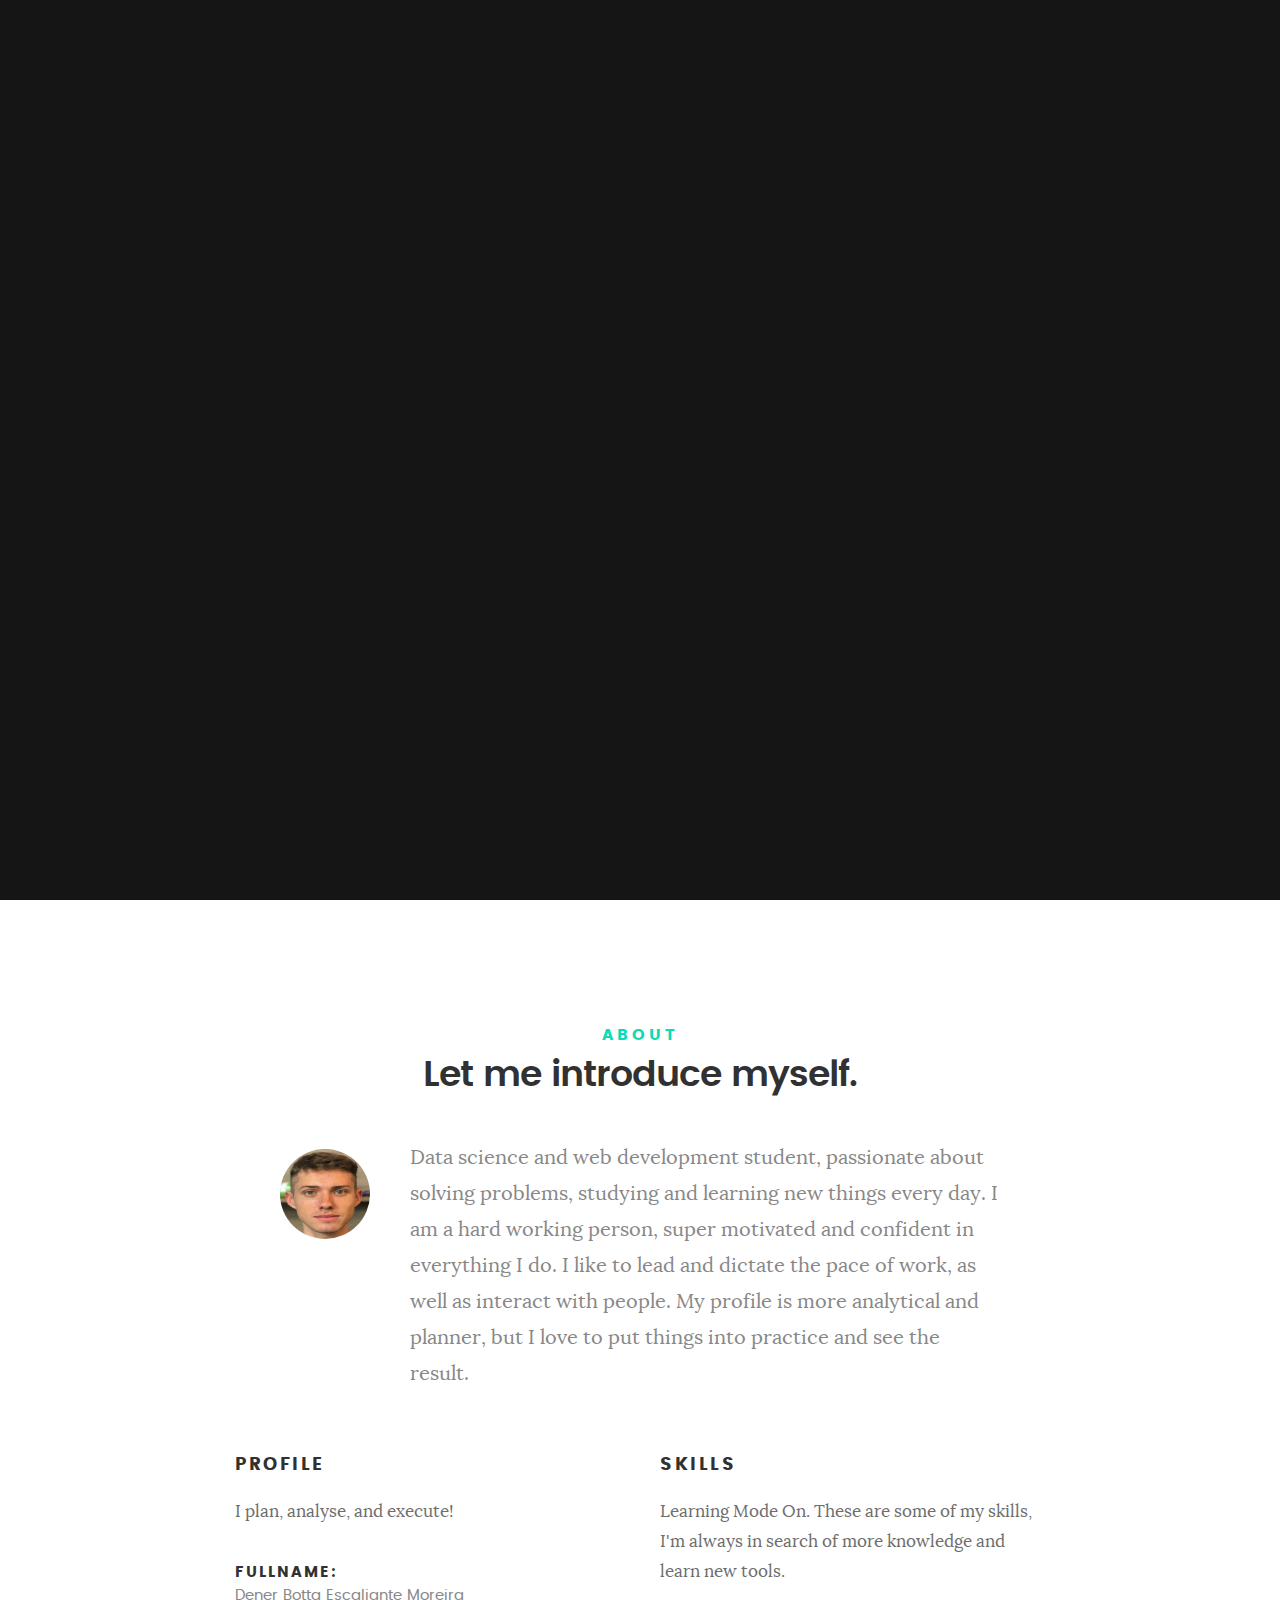
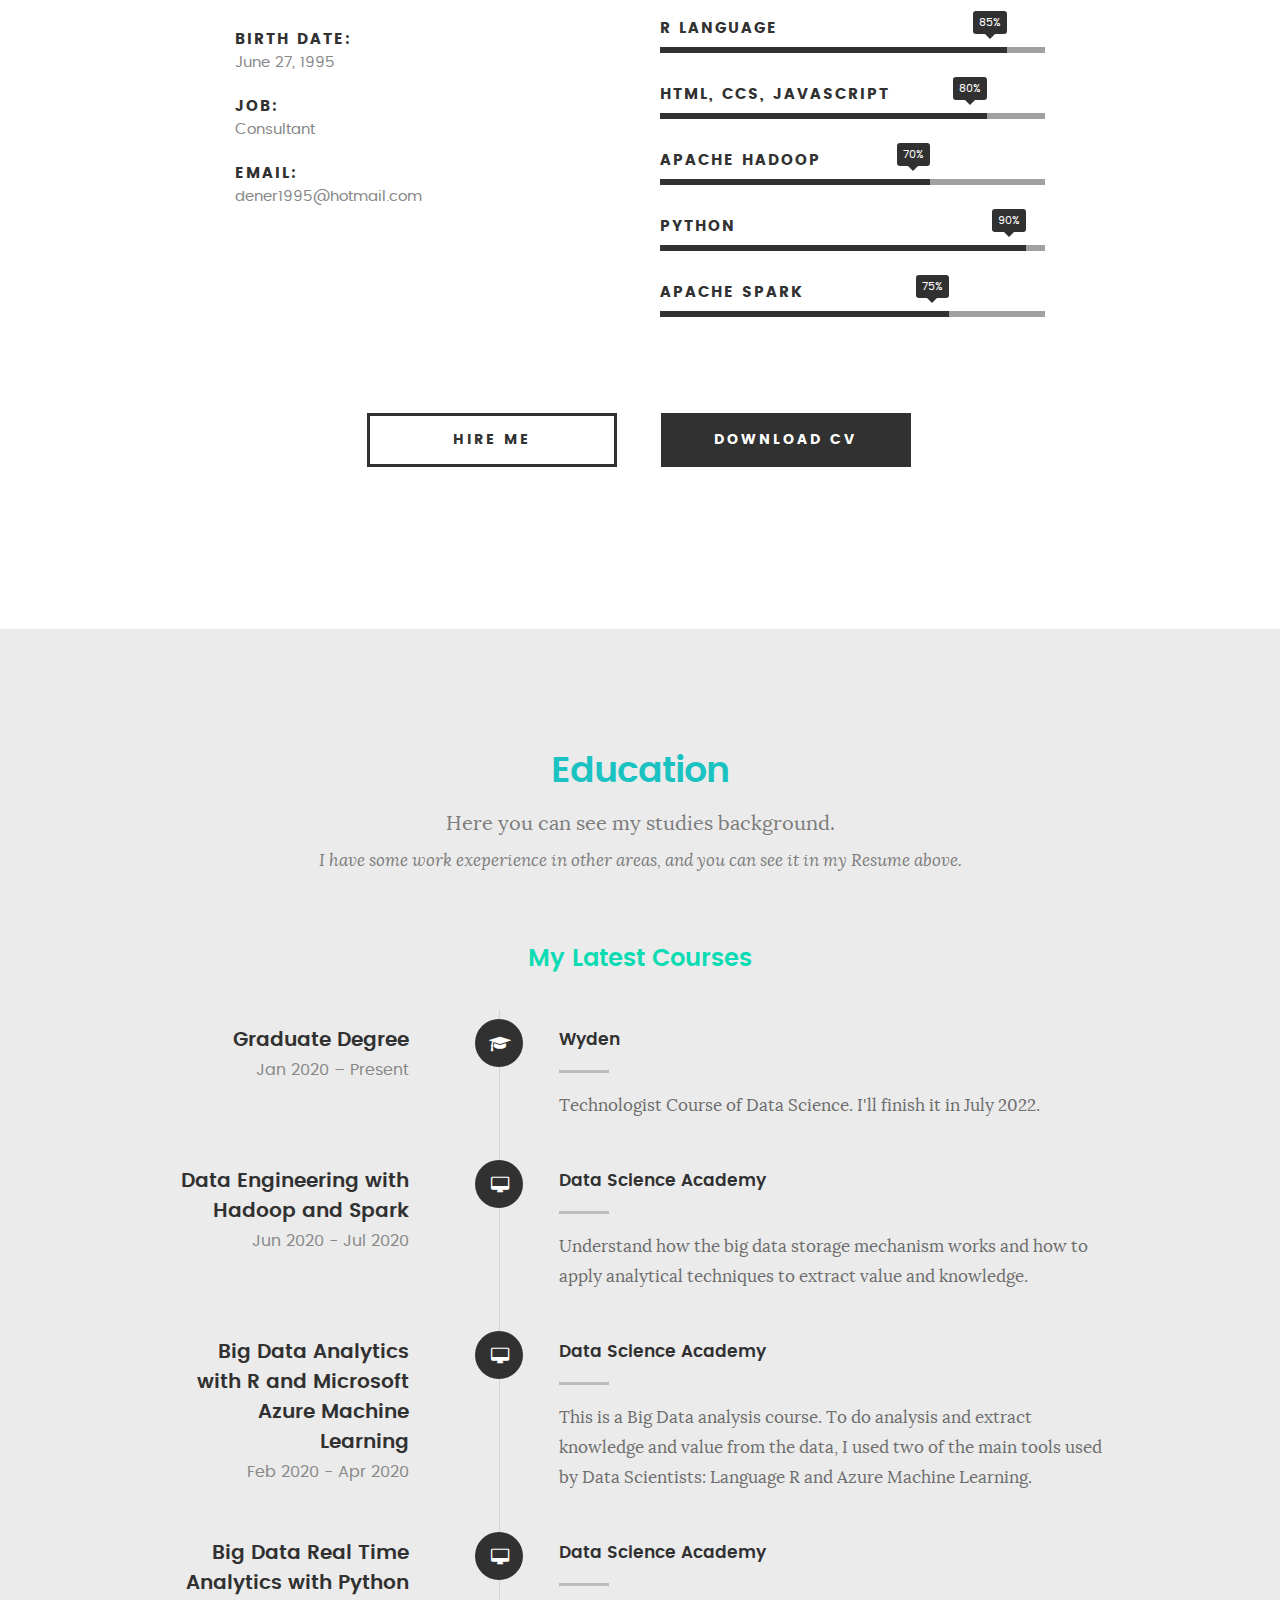
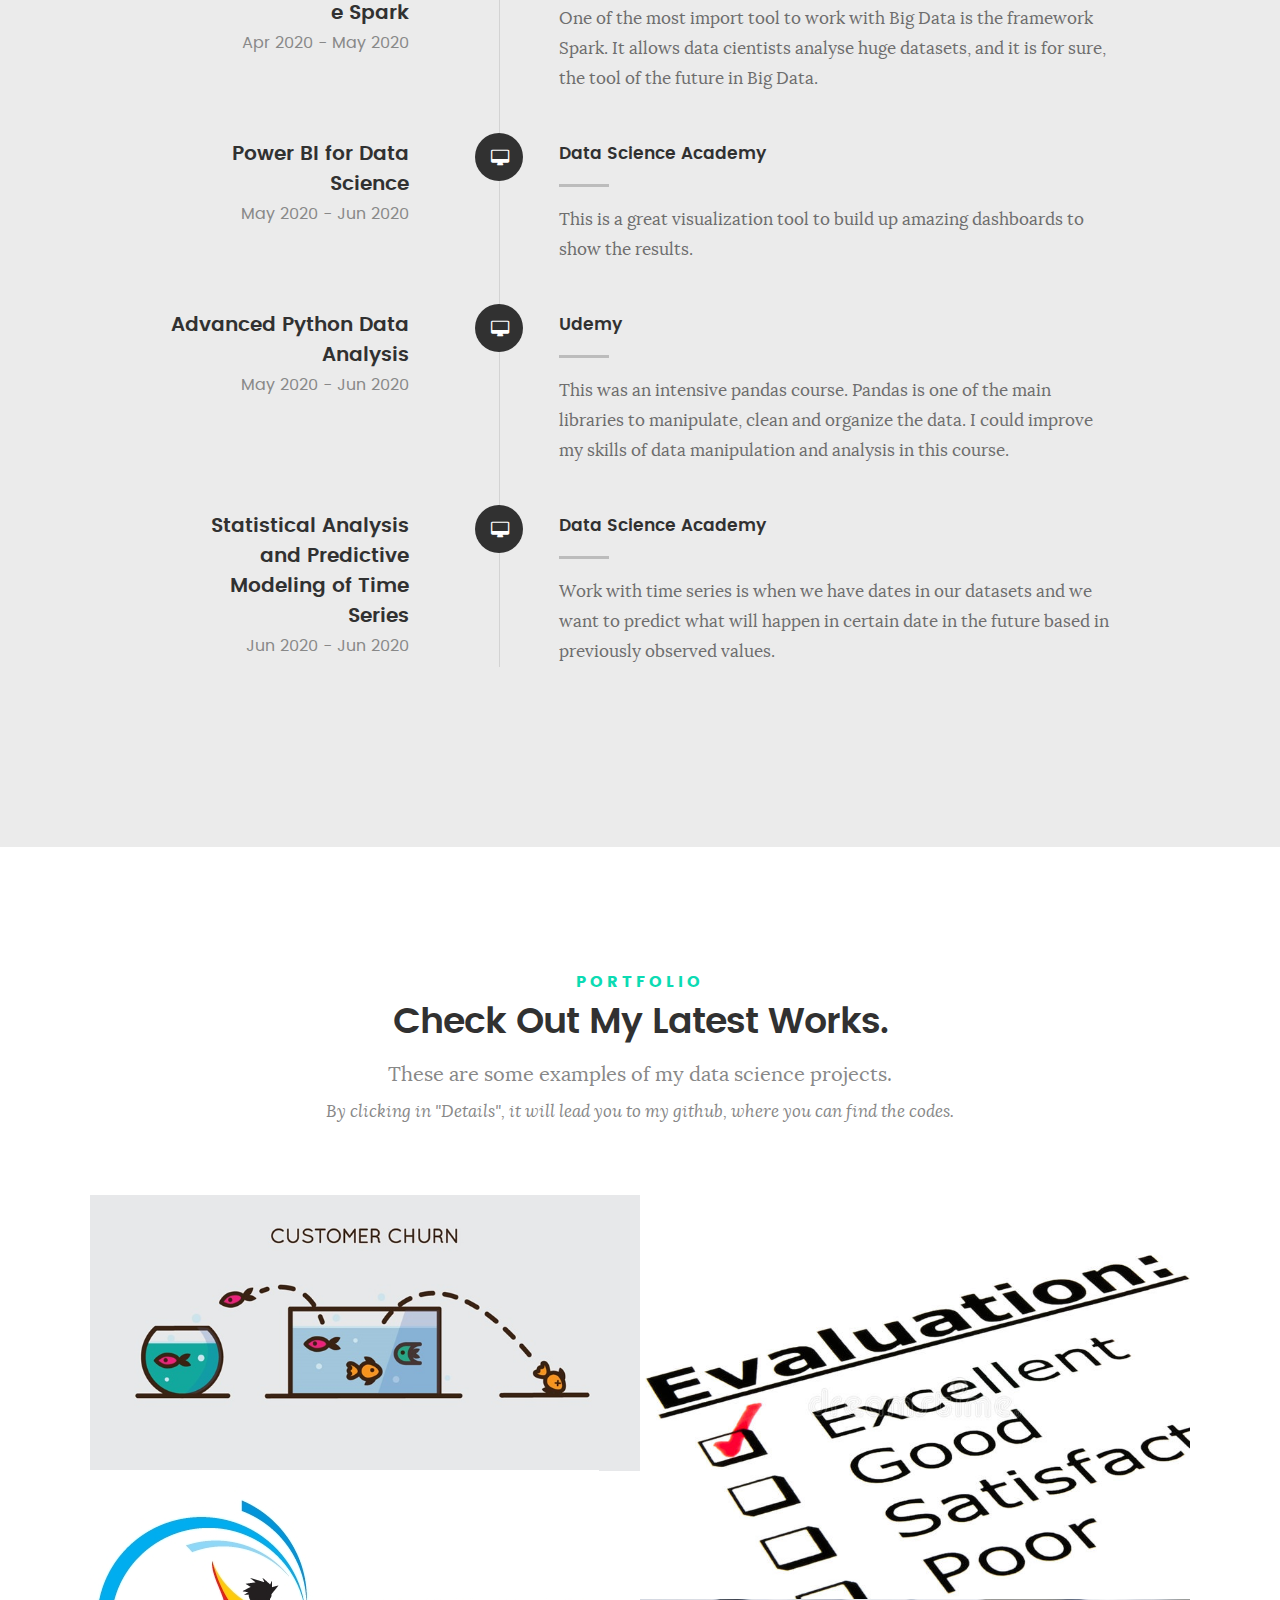
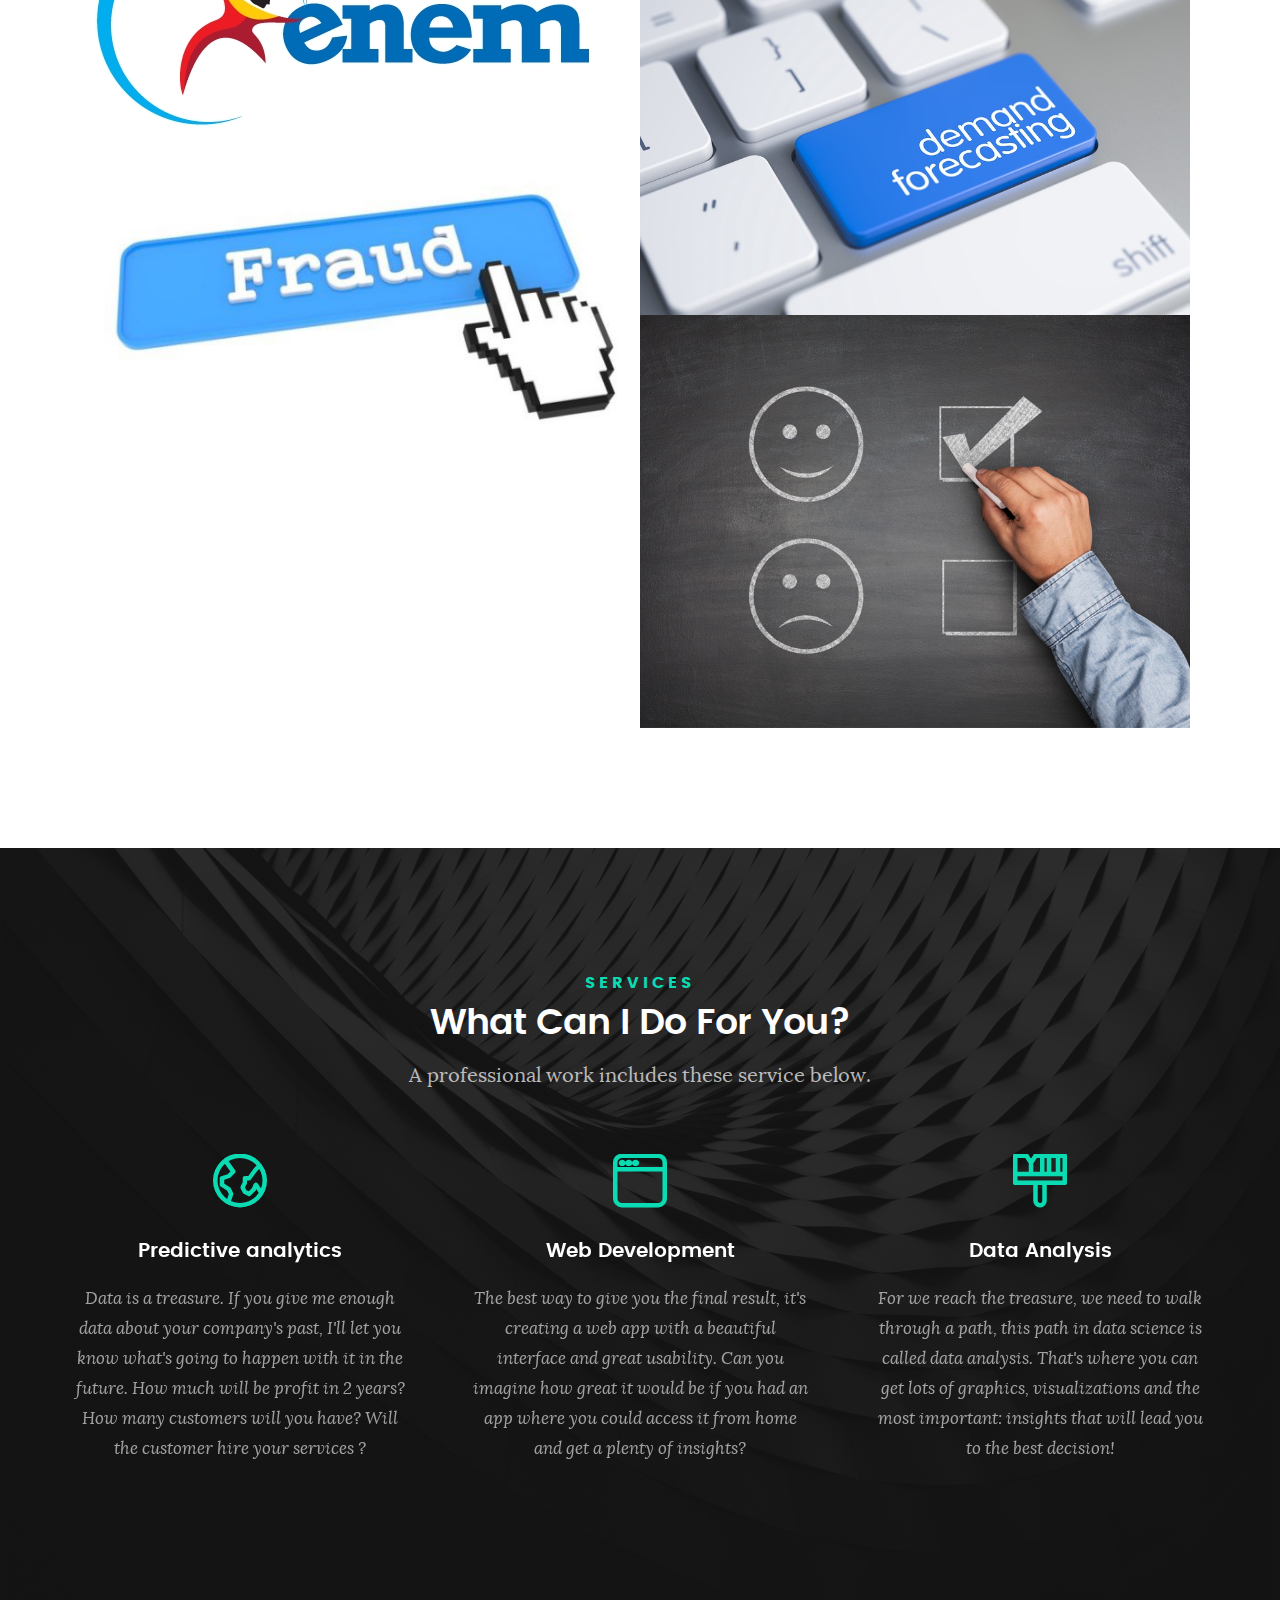
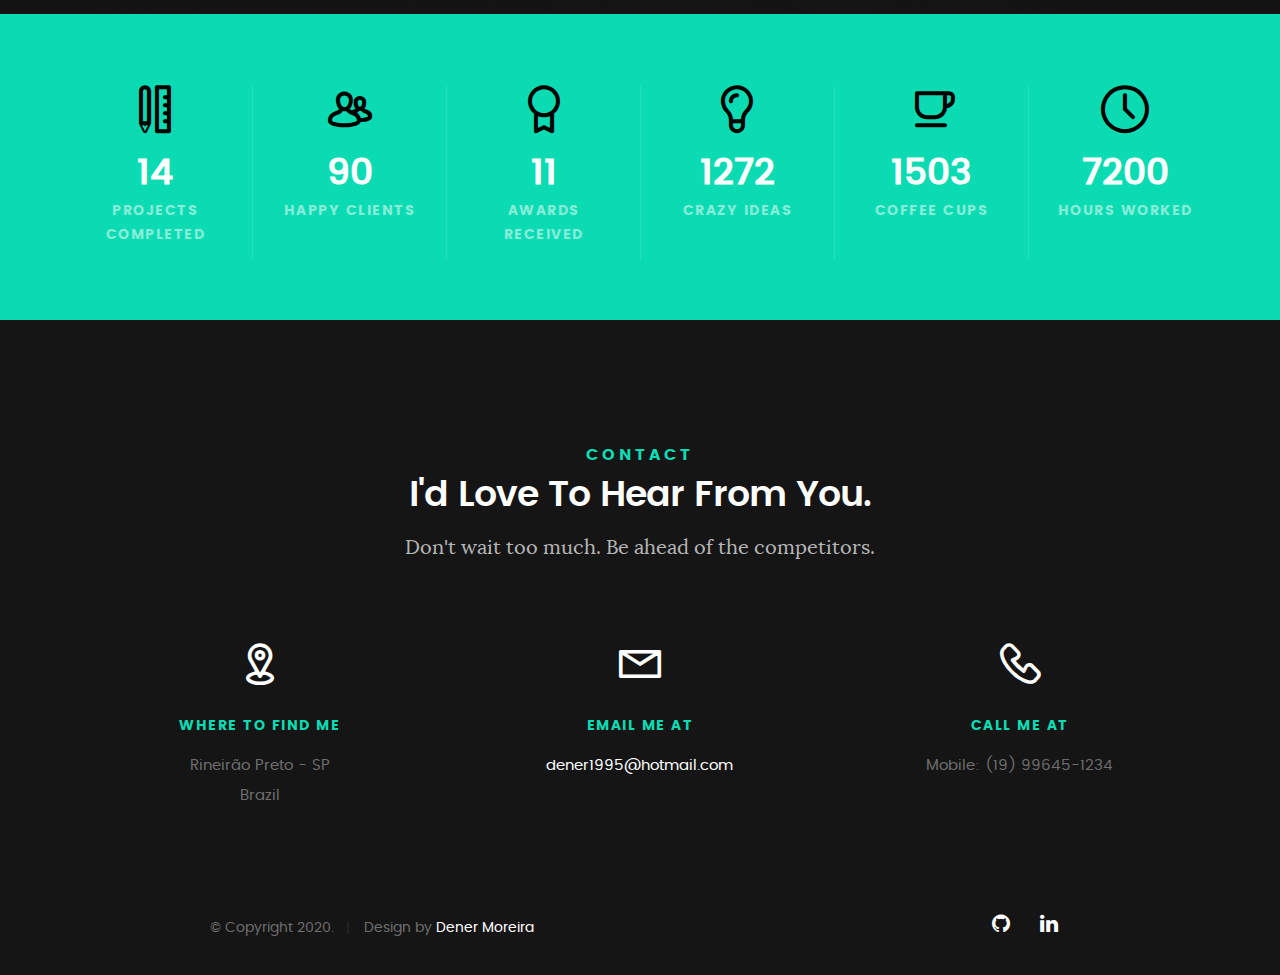
==== commit e25b44ea: "Add files via upload" ====
--- a/index.html
+++ b/index.html
@@ -183,7 +183,7 @@
    	<div class="row button-section">
    		<div class="col-twelve">
    			<a href="#contact" title="Hire Me" class="button stroke smoothscroll">Hire Me</a>
-   			<a href="#" title="Download CV" class="button button-primary">Download CV</a>
+   			<a href="file:///C:/Users/Windows/Documents/Dener/Dener's%20Resume.pdf" title="Download CV" class="button button-primary">Download CV</a>
    		</div>   		
    	</div>
 
@@ -242,13 +242,13 @@
 	   				</div>
 
 	   				<div class="timeline-header">
-	   					<h3>Python Basics for Data Analysis</h3>
-	   					<p>Dec 2019  - Feb 2020</p>
+	   					<h3>Data Engineering with Hadoop and Spark</h3>
+	   					<p>Jun 2020  - Jul 2020</p>
 	   				</div>
 
 	   				<div class="timeline-content">
 	   					<h4>Data Science Academy</h4>
-	   					<p>This was the first course that I took, where I could learn the fundamentals of python and data science. </p>
+	   					<p>Understand how the big data storage mechanism works and how to apply analytical techniques to extract value and knowledge.</p>
 	   				</div>
 
 	   			</div> <!-- /timeline-block -->
@@ -840,9 +840,8 @@
    			<h5>Where to find me</h5>
 
    			<p>
-            1600 Amphitheatre Parkway<br>
-            Mountain View, CA<br>
-            94043 US
+            Rineirão Preto - SP<br>
+            Brazil
             </p>
 
    		</div>
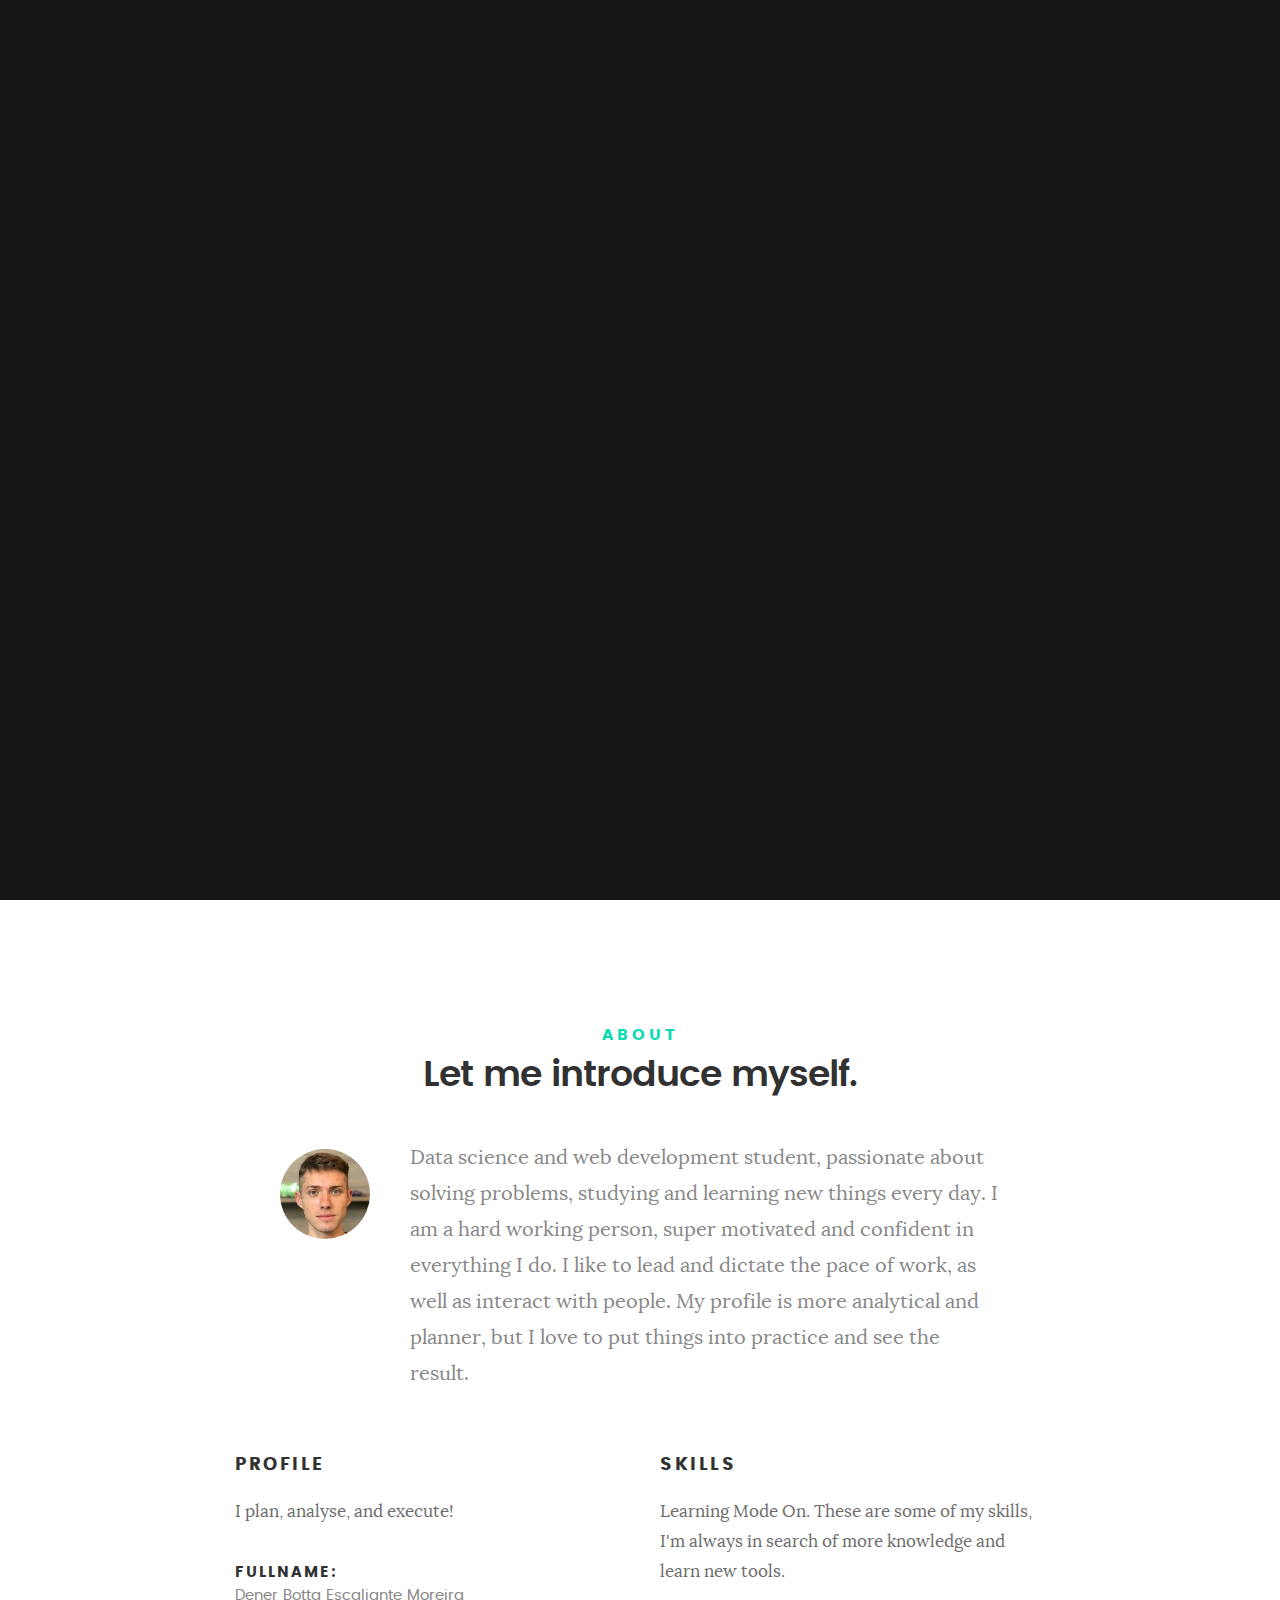
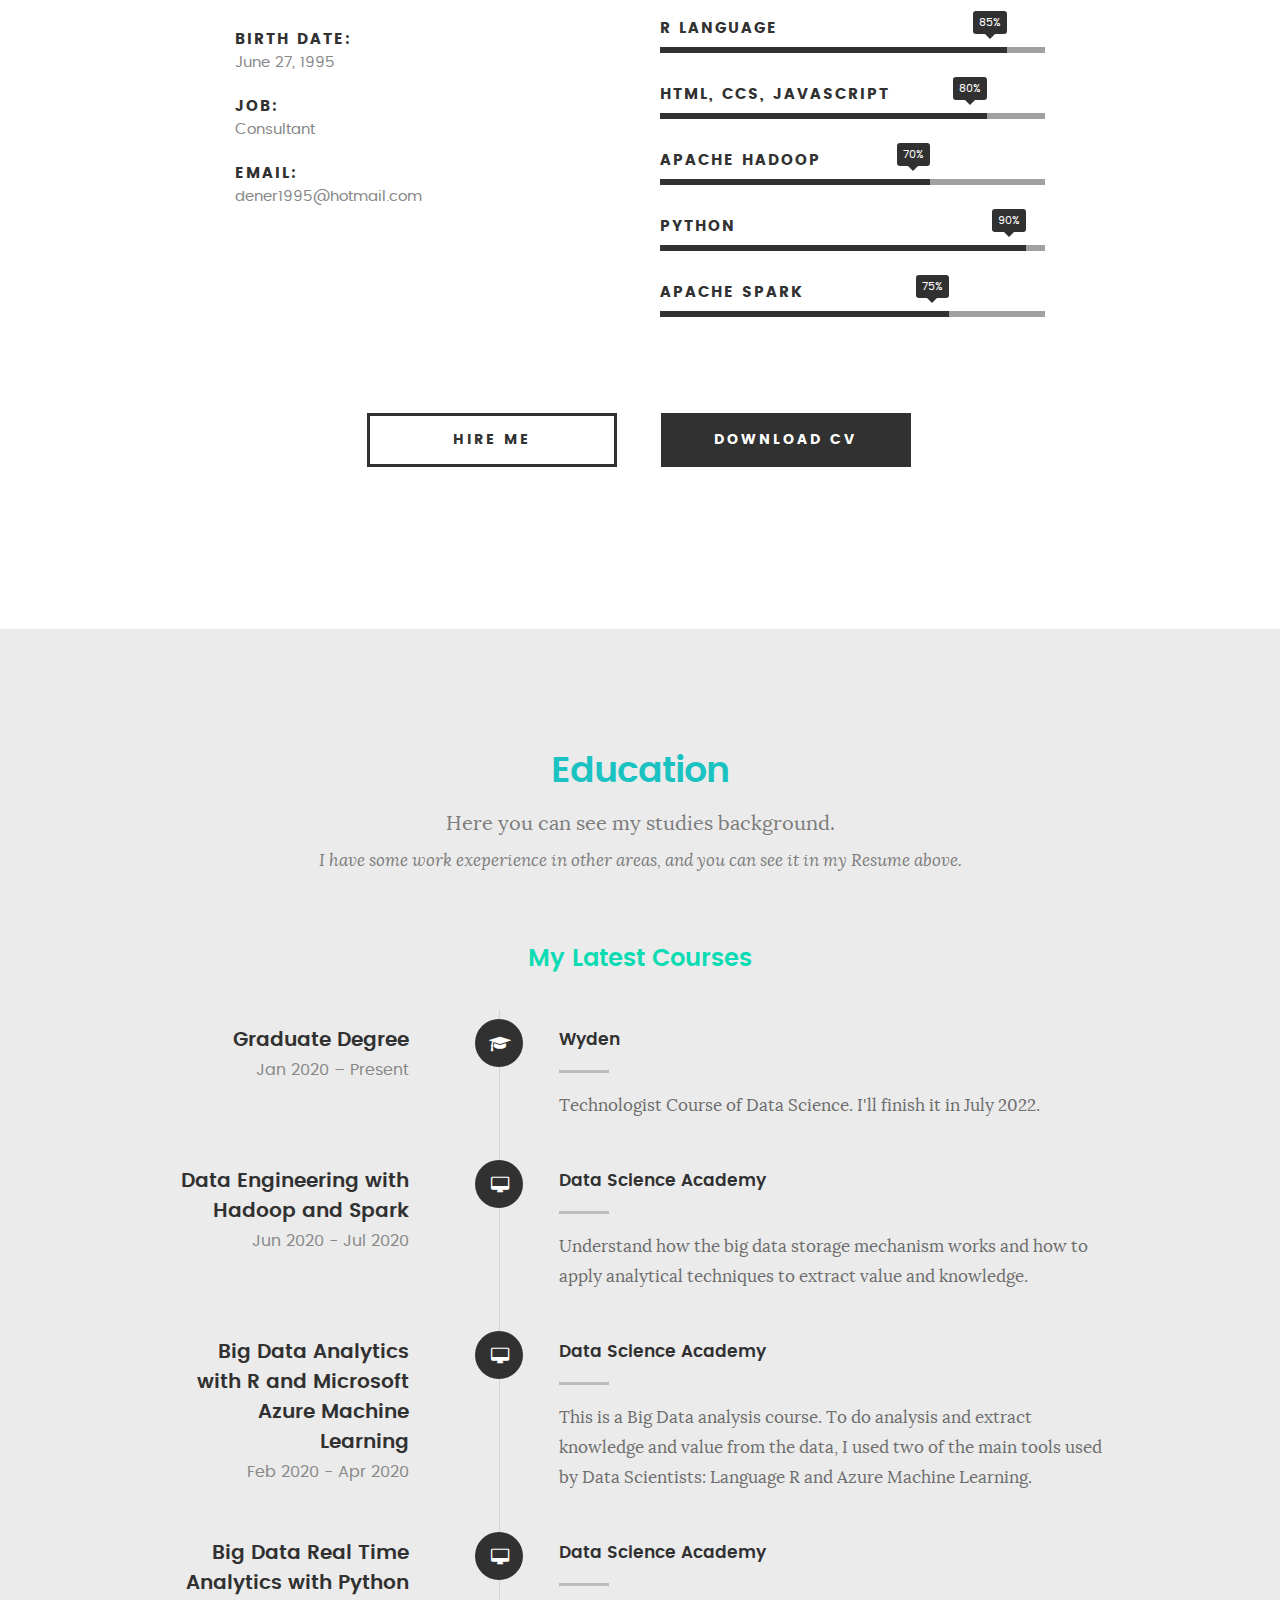
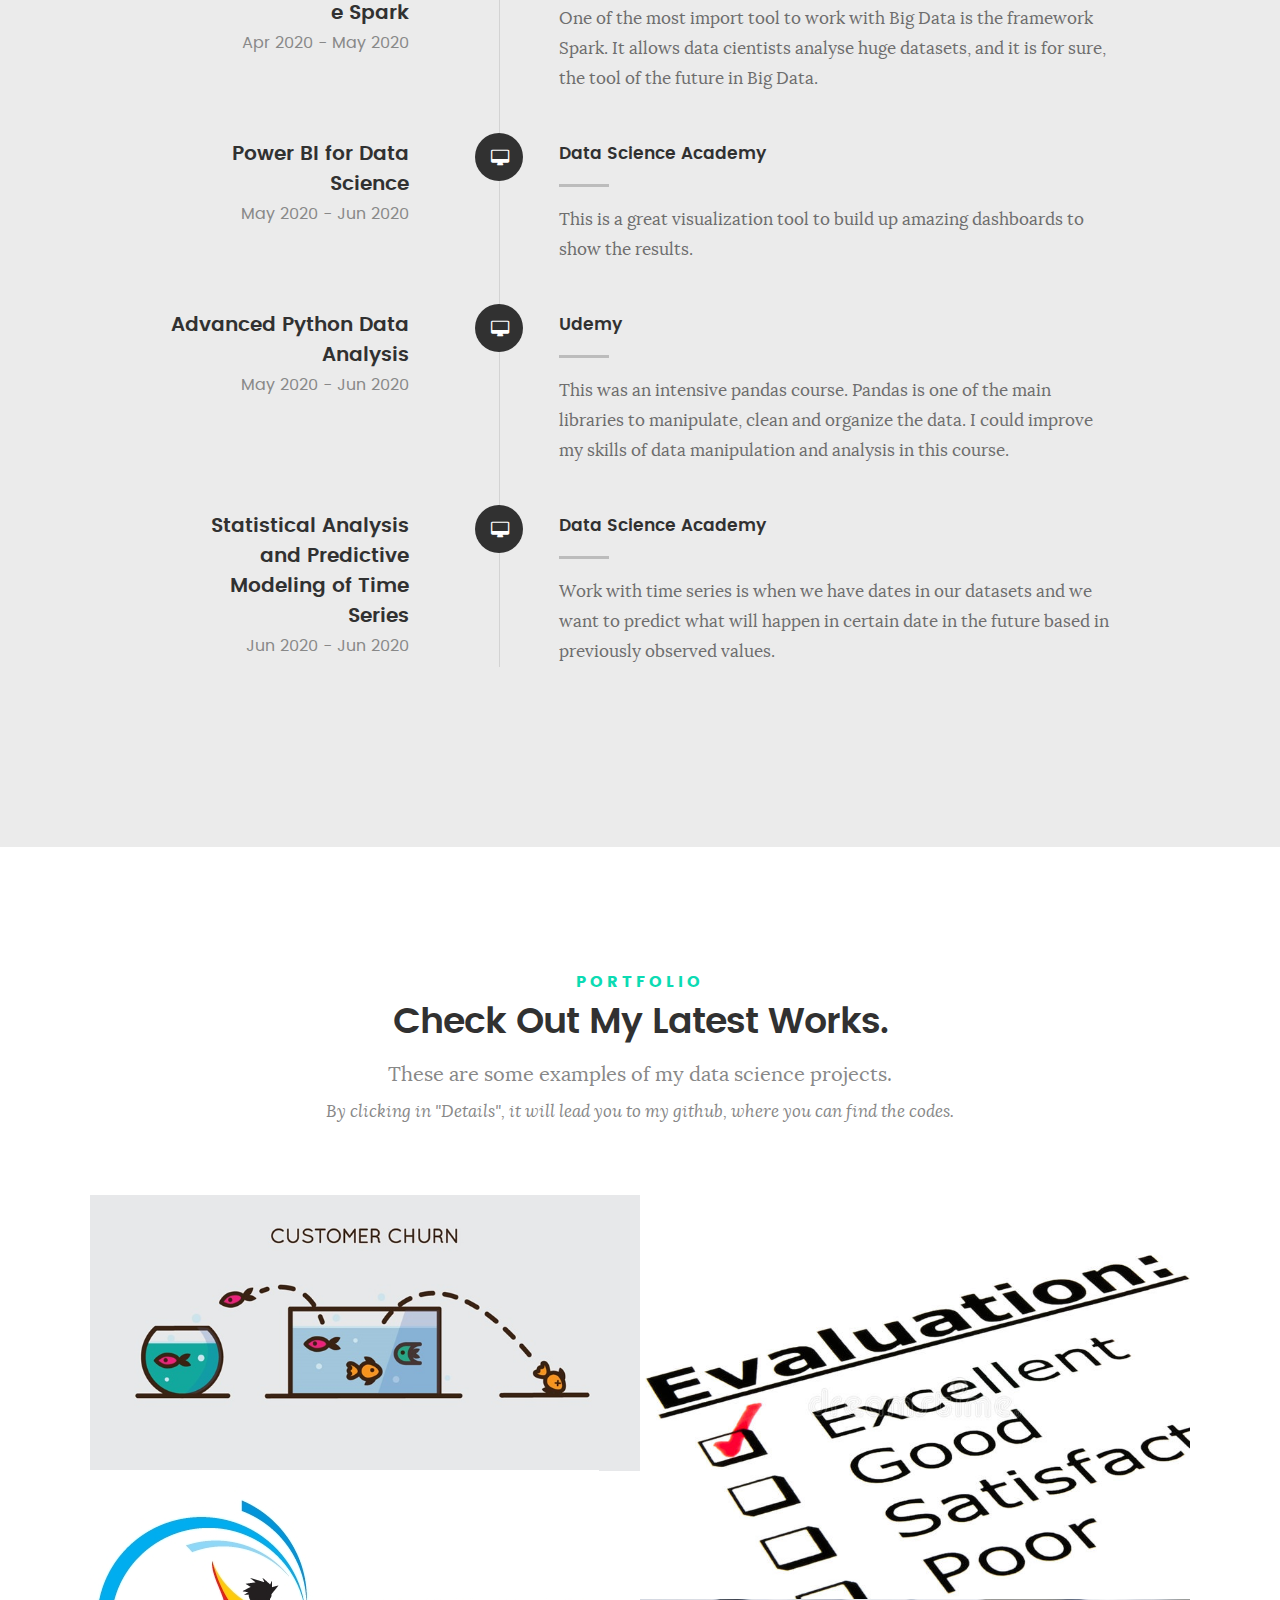
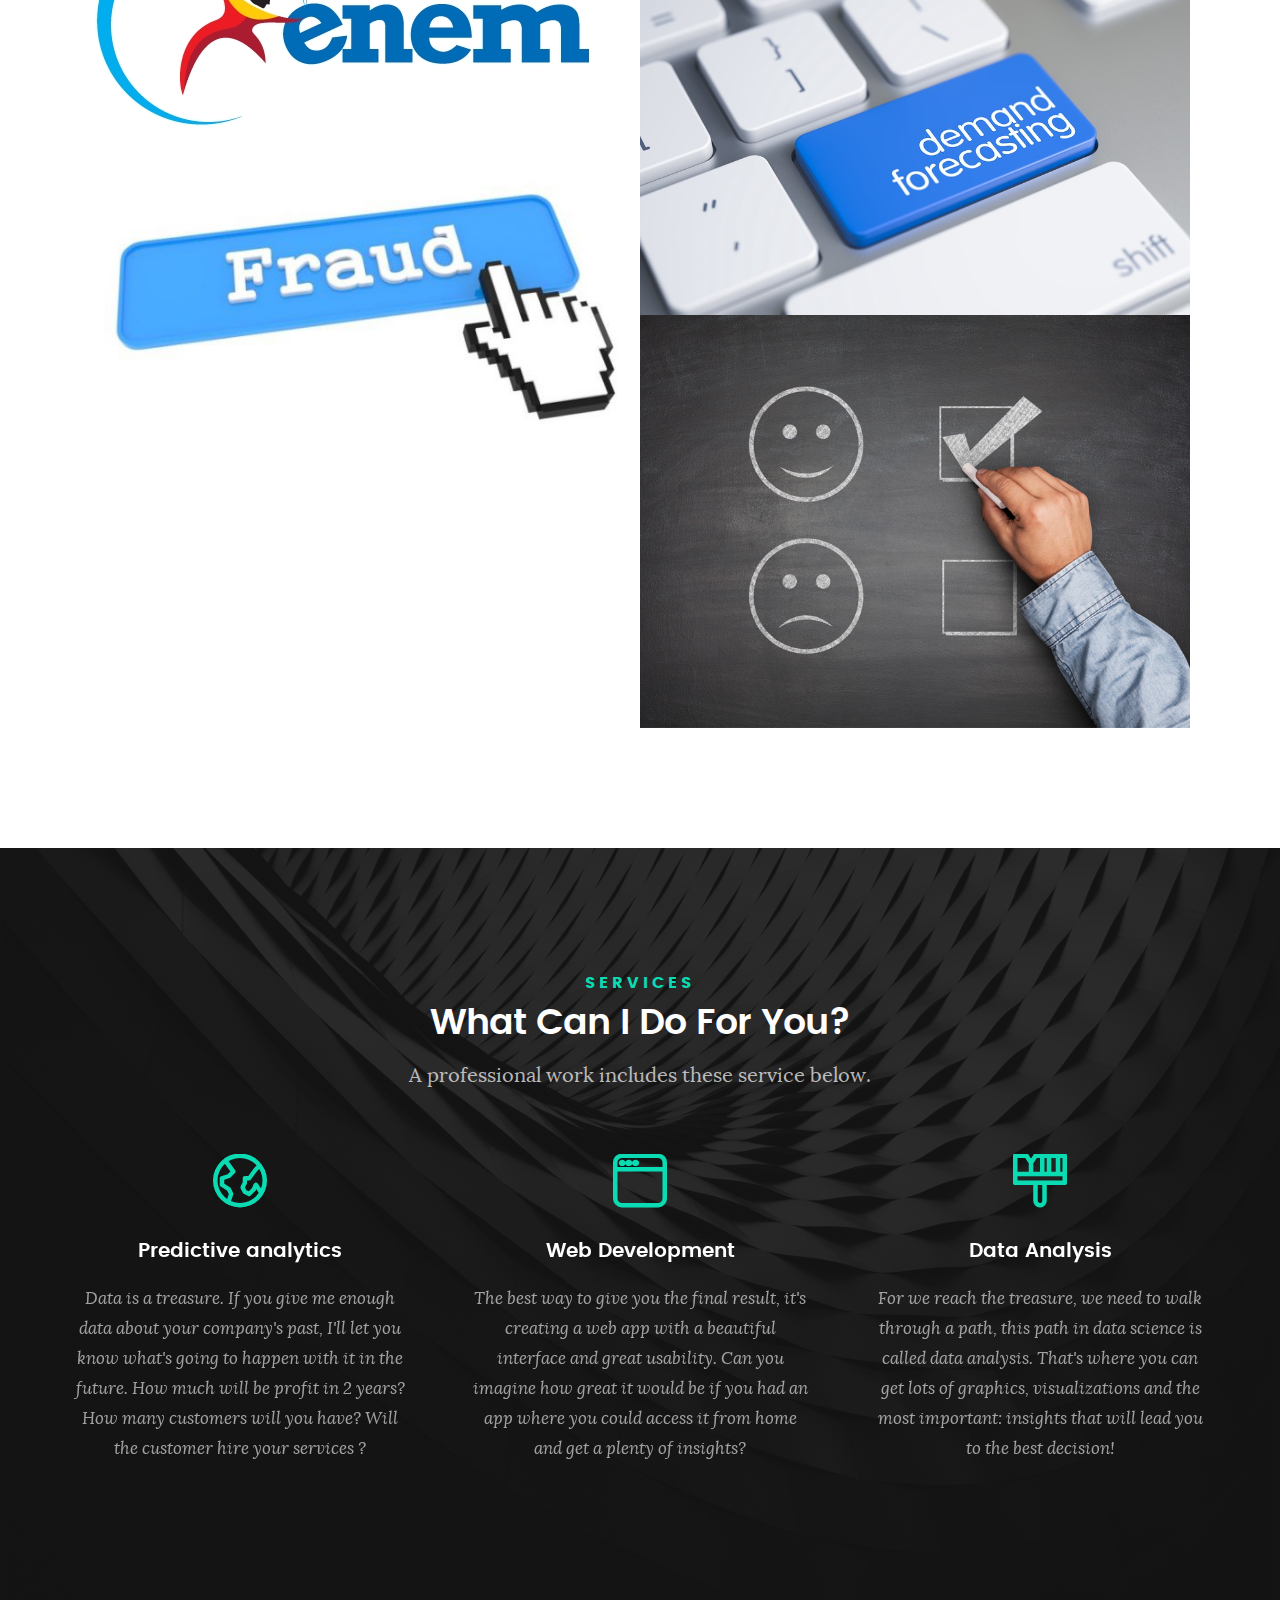
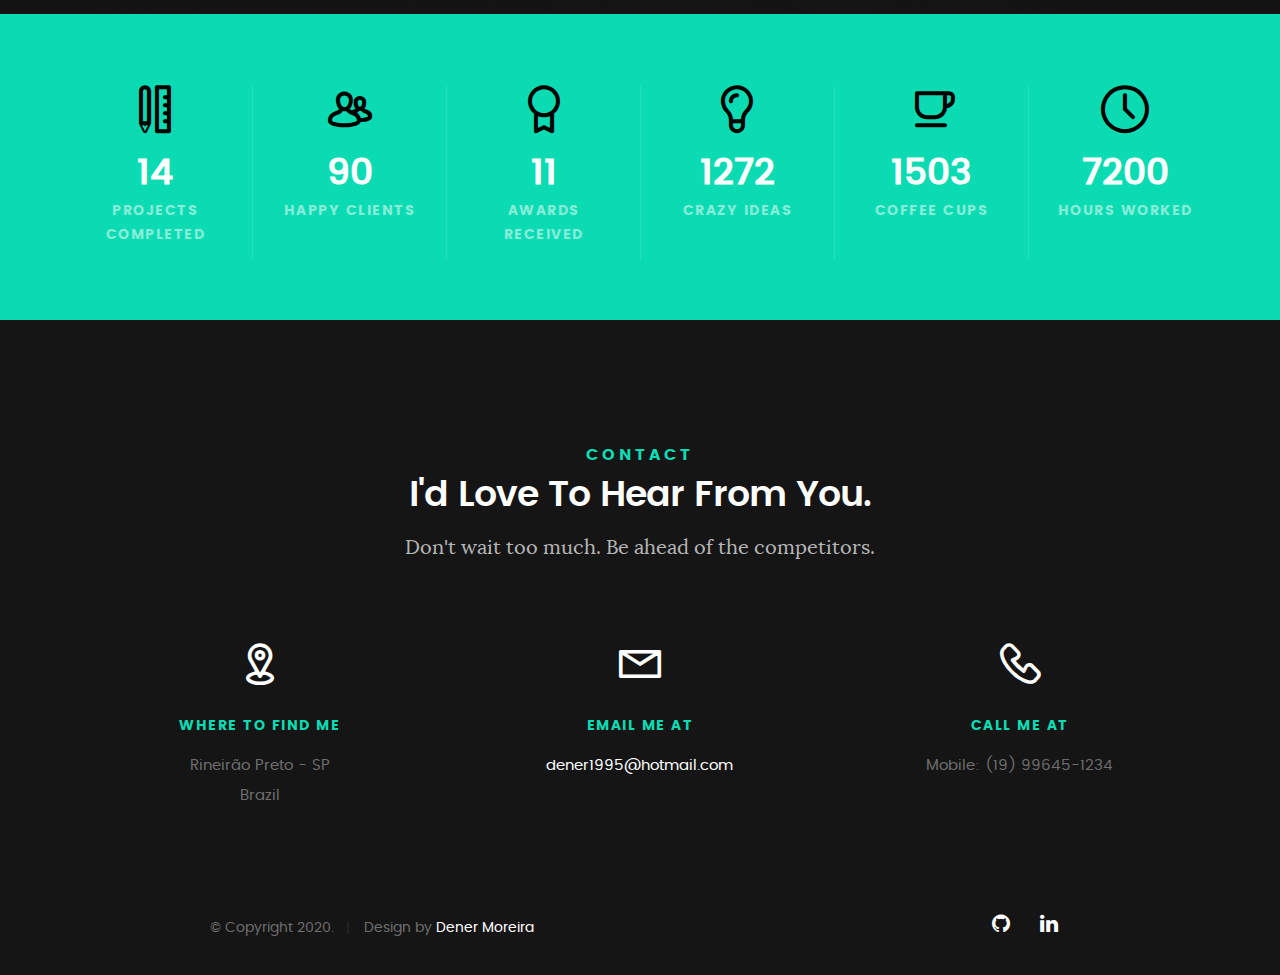
==== commit afd982fd: "Add files via upload" ====
--- a/index.html
+++ b/index.html
@@ -183,7 +183,7 @@
    	<div class="row button-section">
    		<div class="col-twelve">
    			<a href="#contact" title="Hire Me" class="button stroke smoothscroll">Hire Me</a>
-   			<a href="file:///C:/Users/Windows/Documents/Dener/Dener's%20Resume.pdf" title="Download CV" class="button button-primary">Download CV</a>
+   			<a href="Dener's%20Resume.pdf" target="_blank" title="Download CV" class="button button-primary">Download CV</a>
    		</div>   		
    	</div>
 
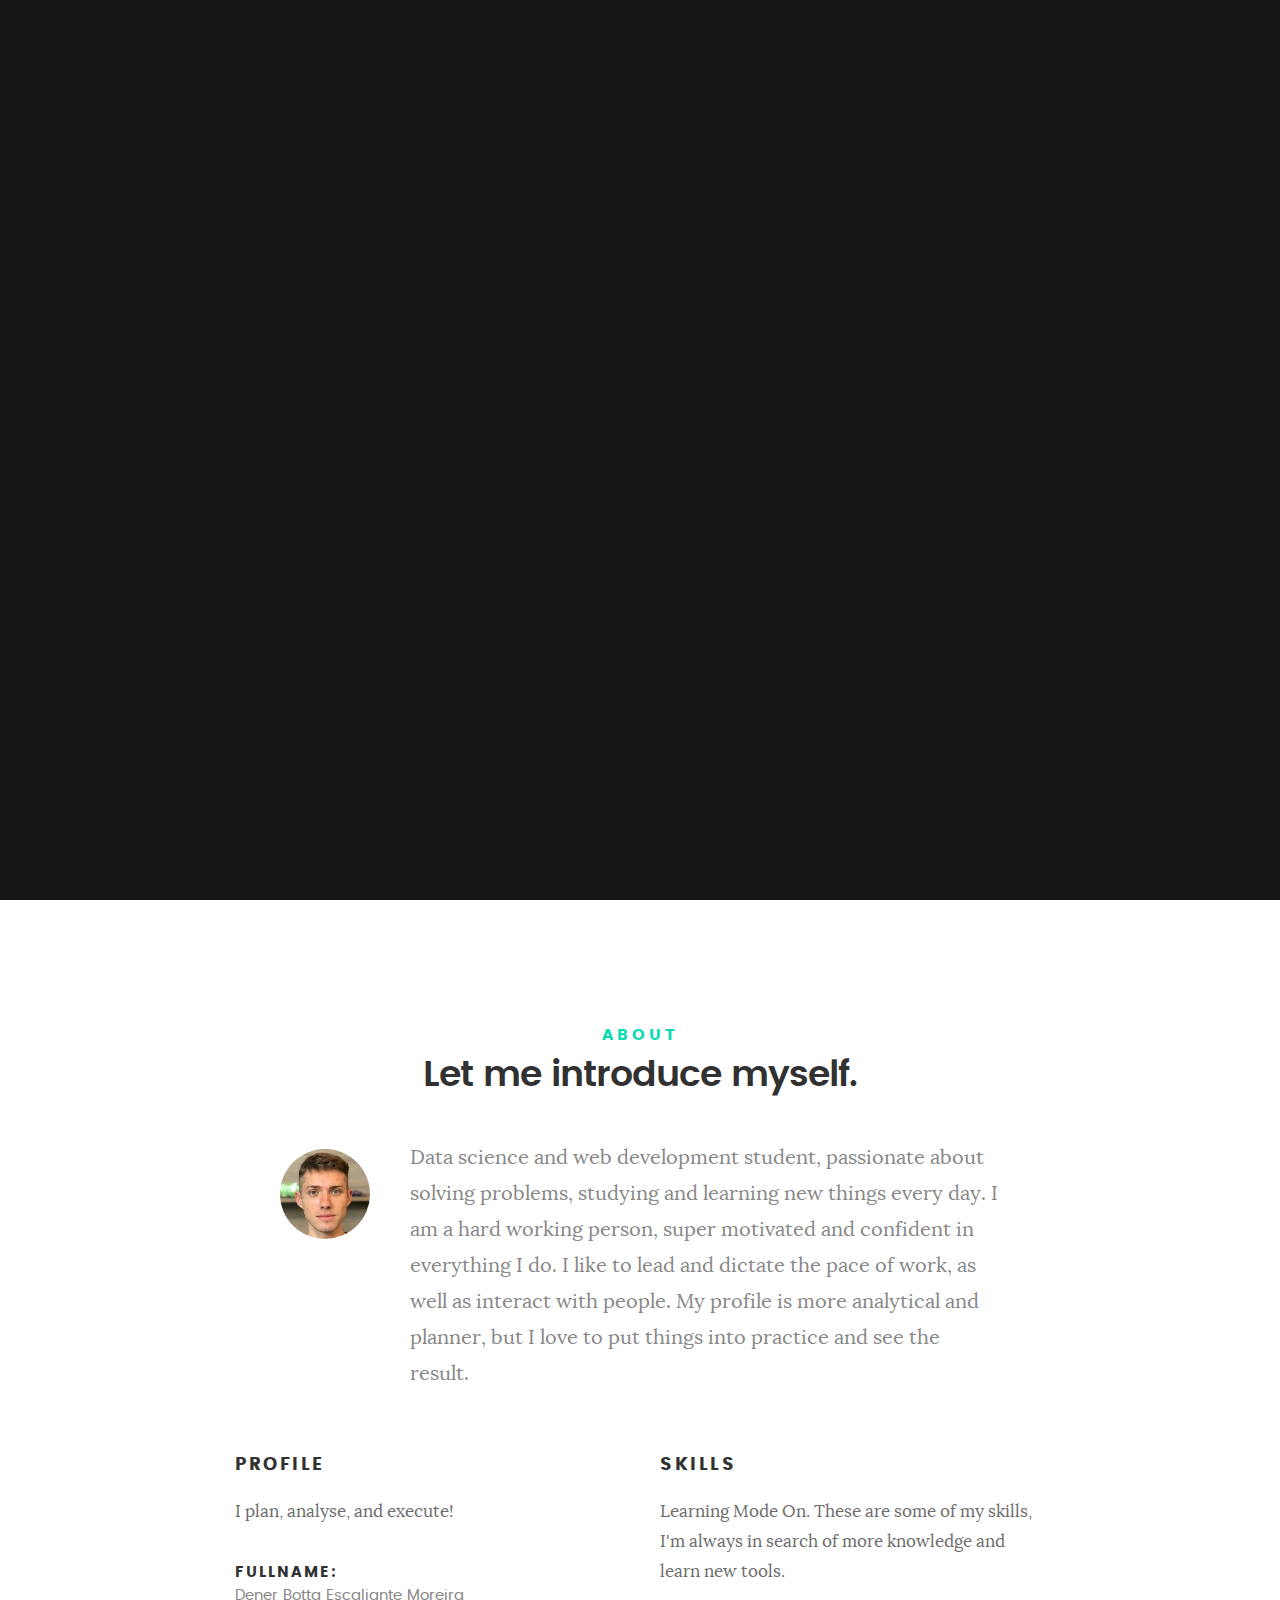
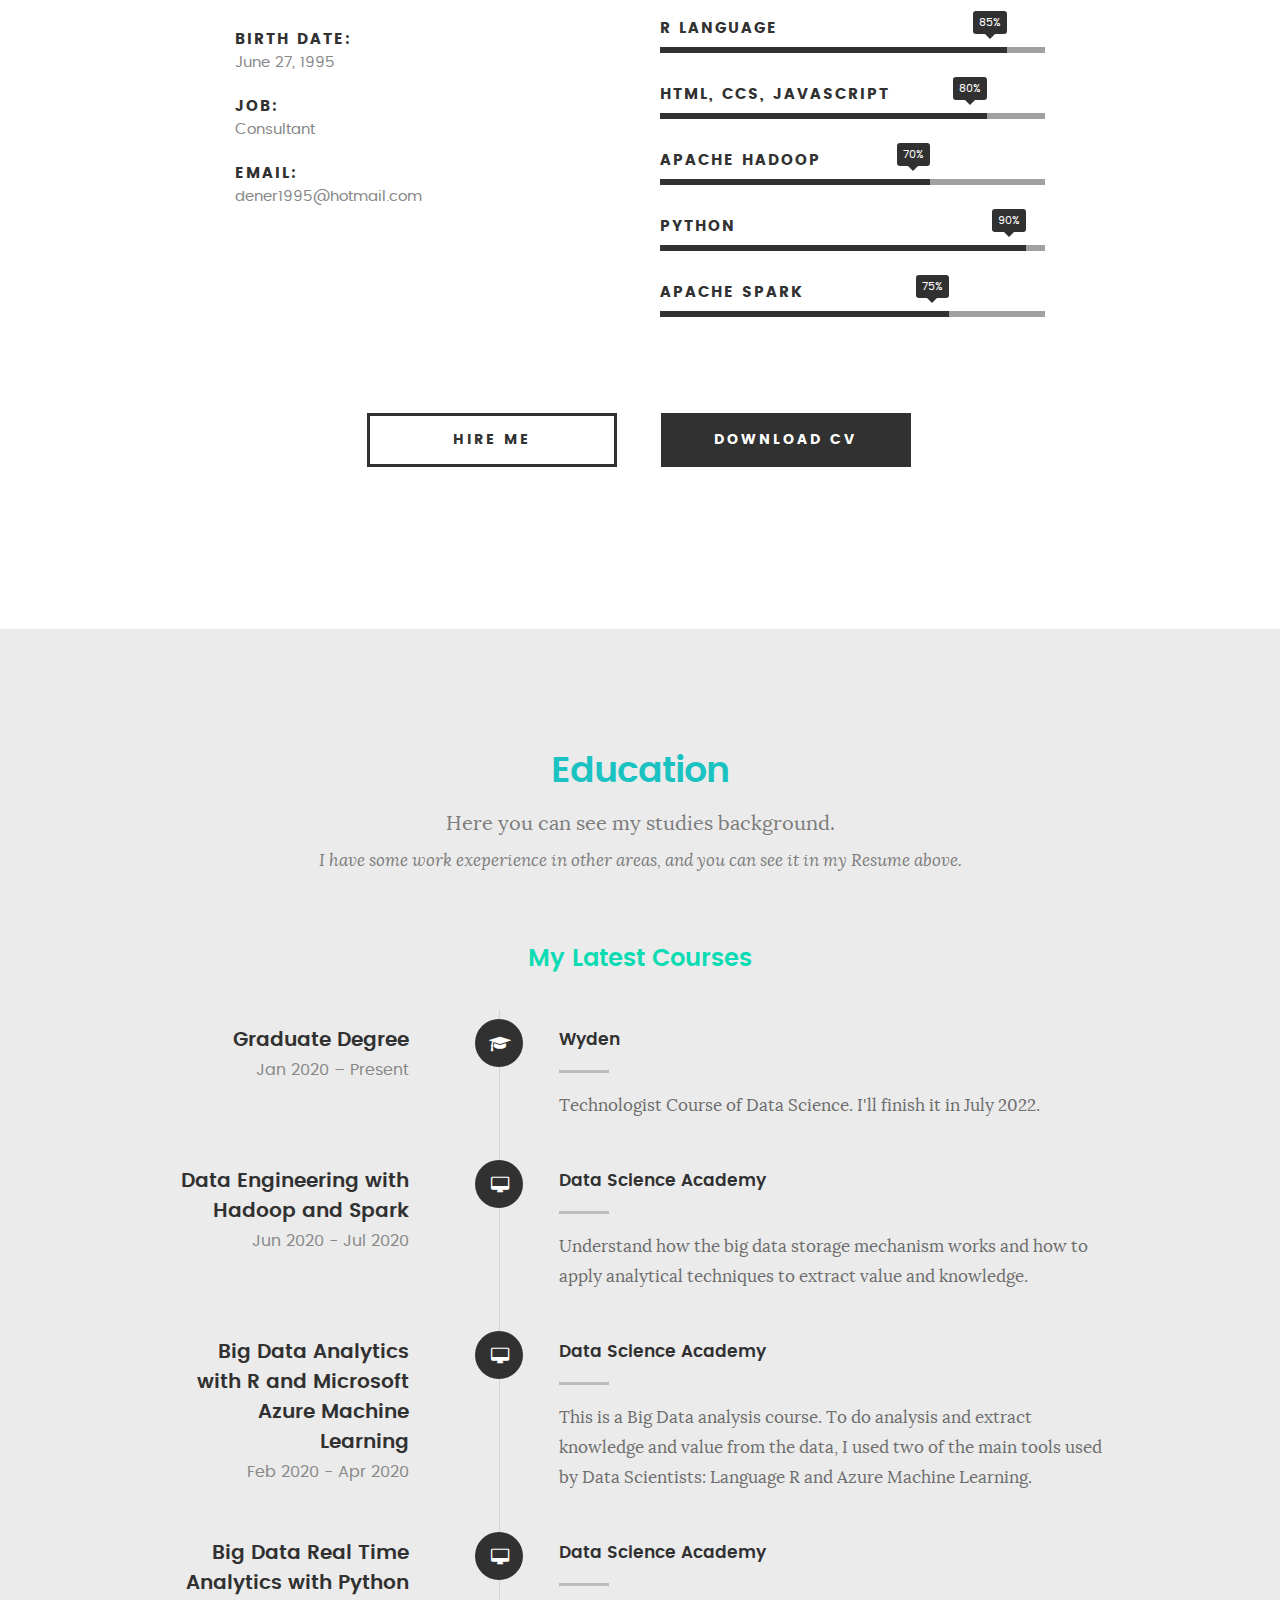
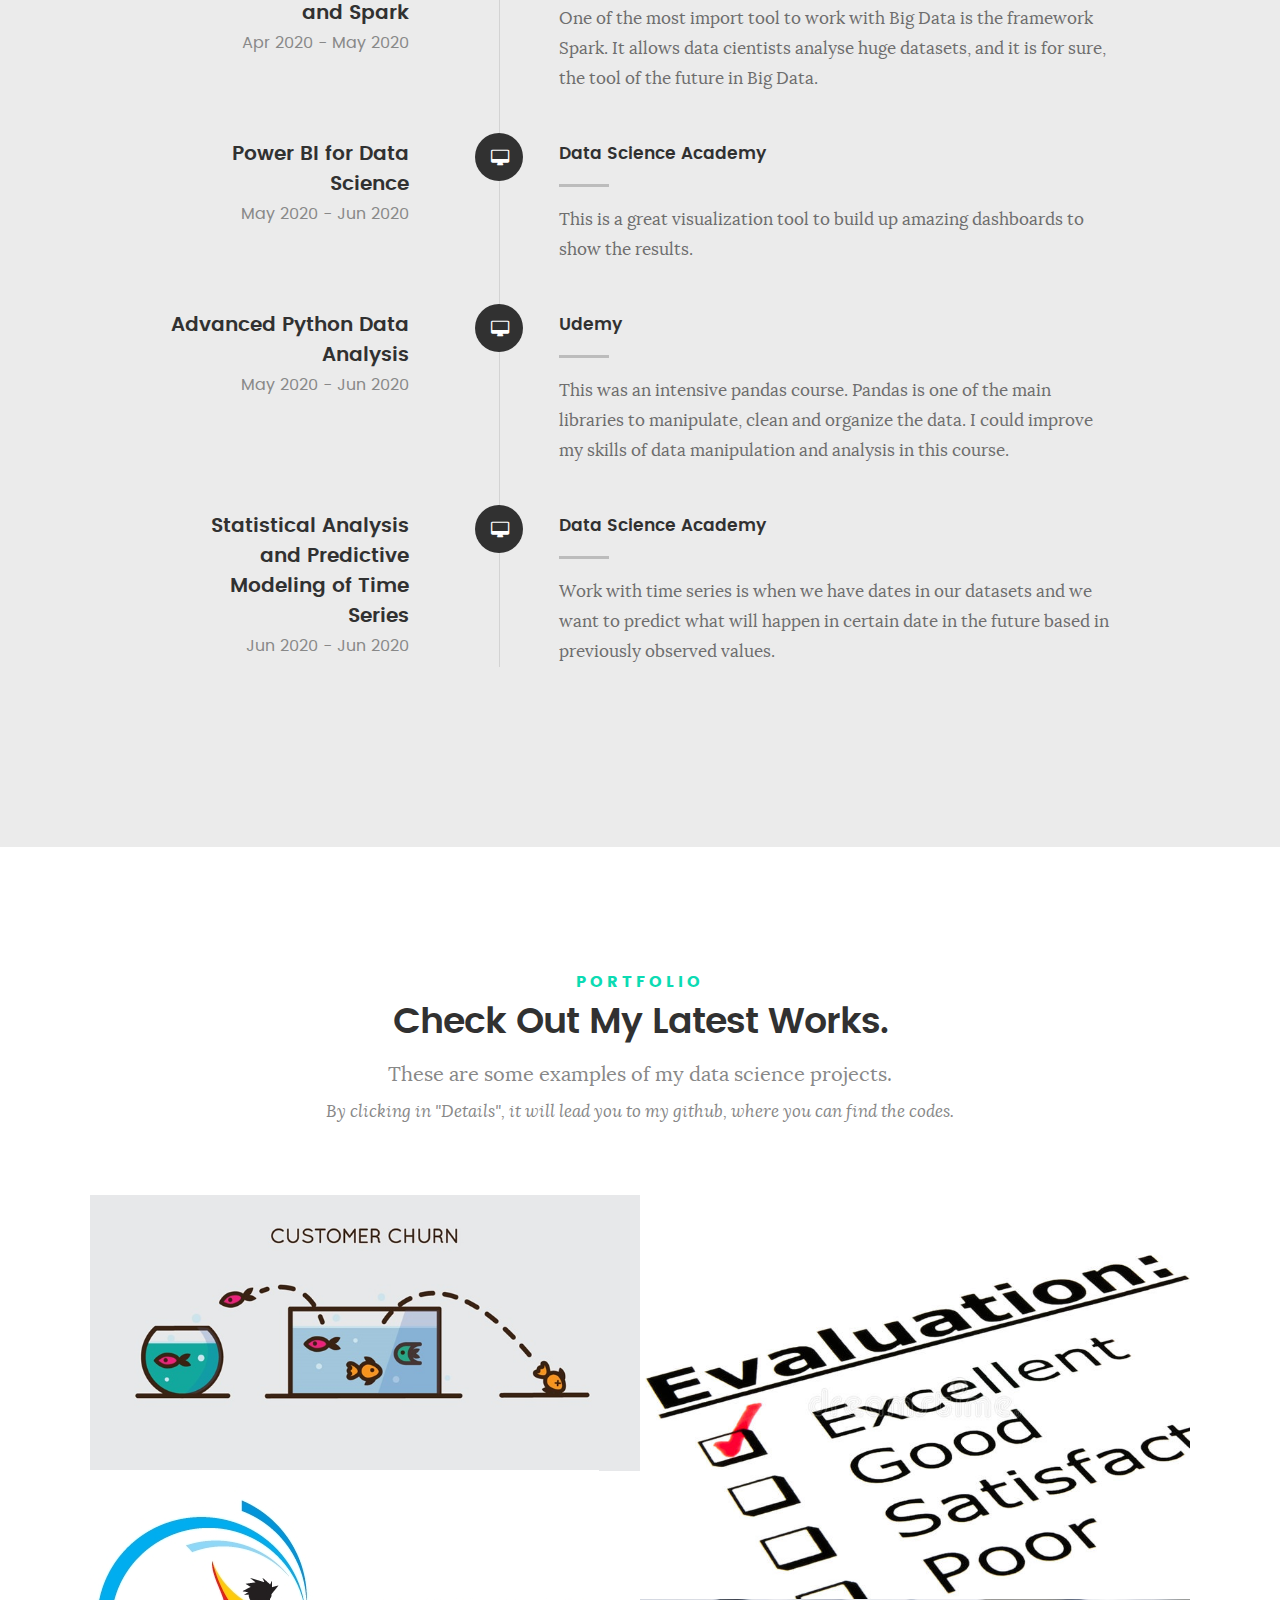
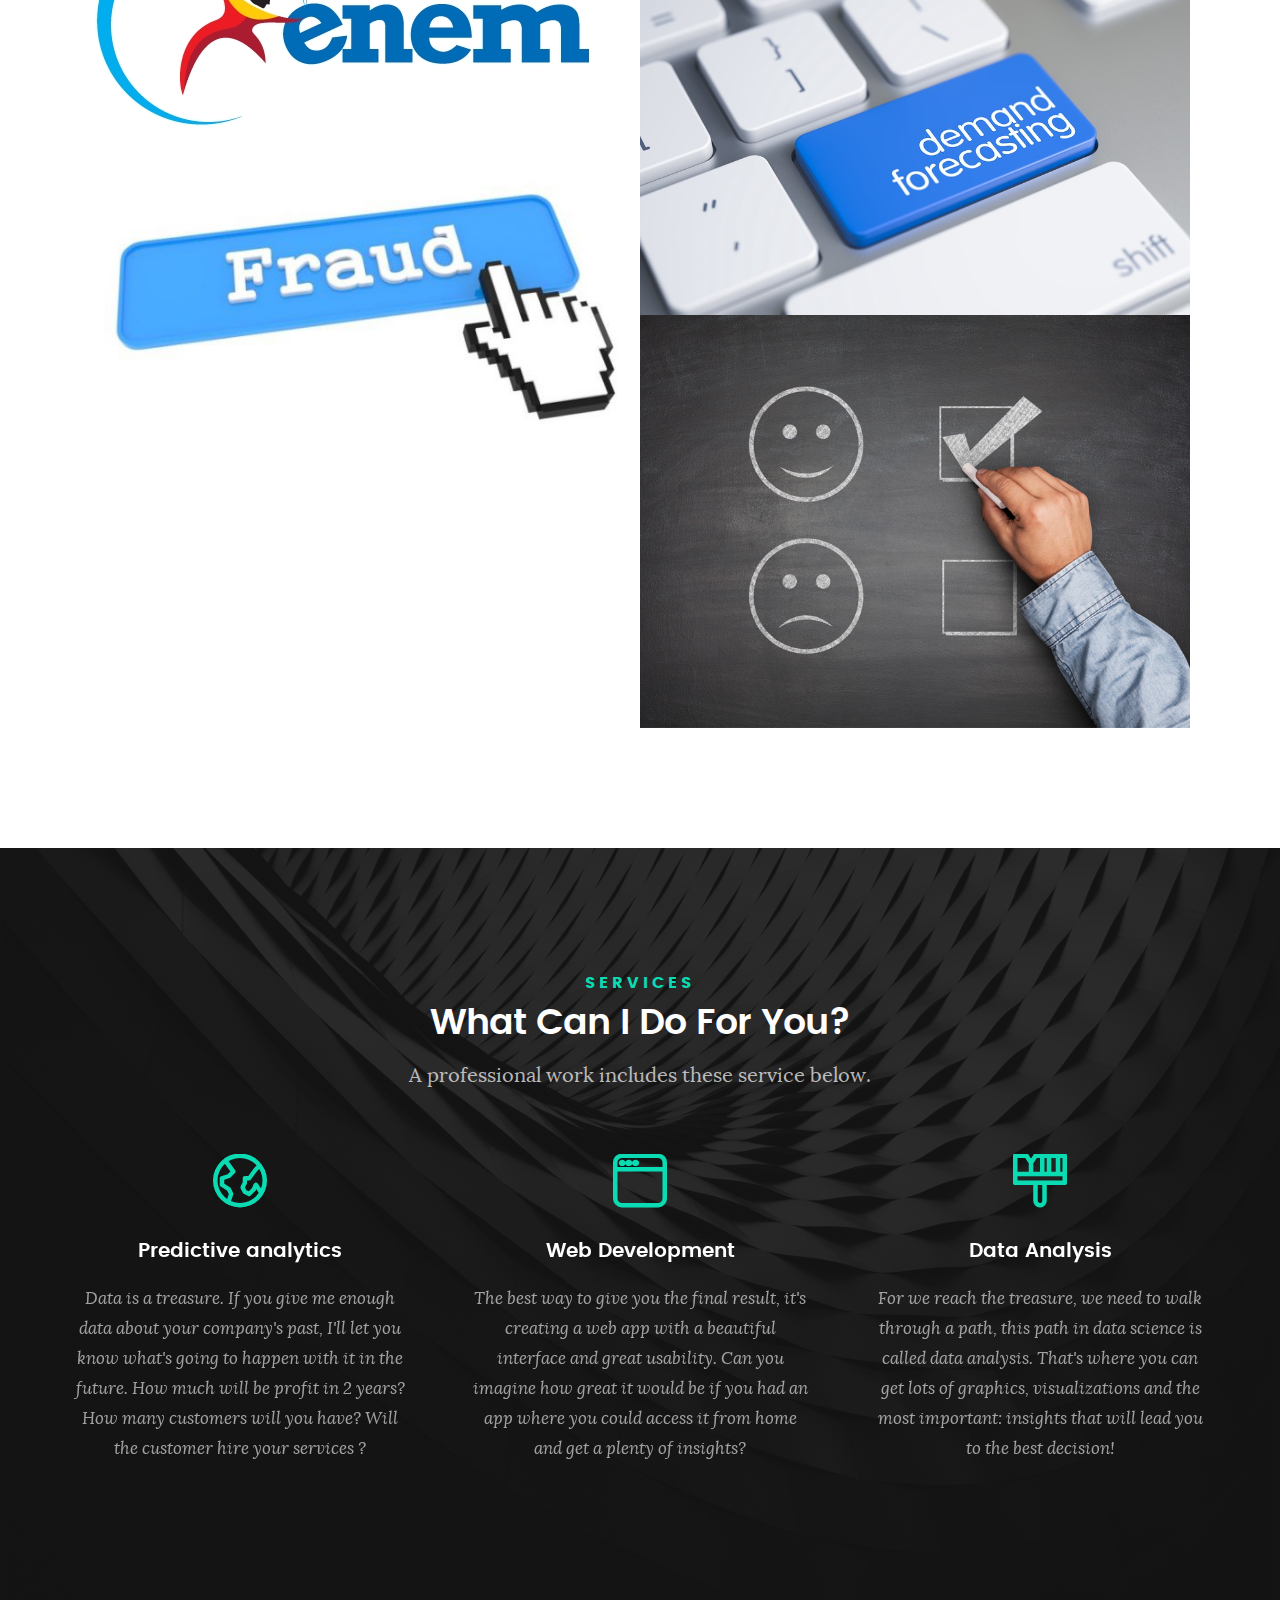
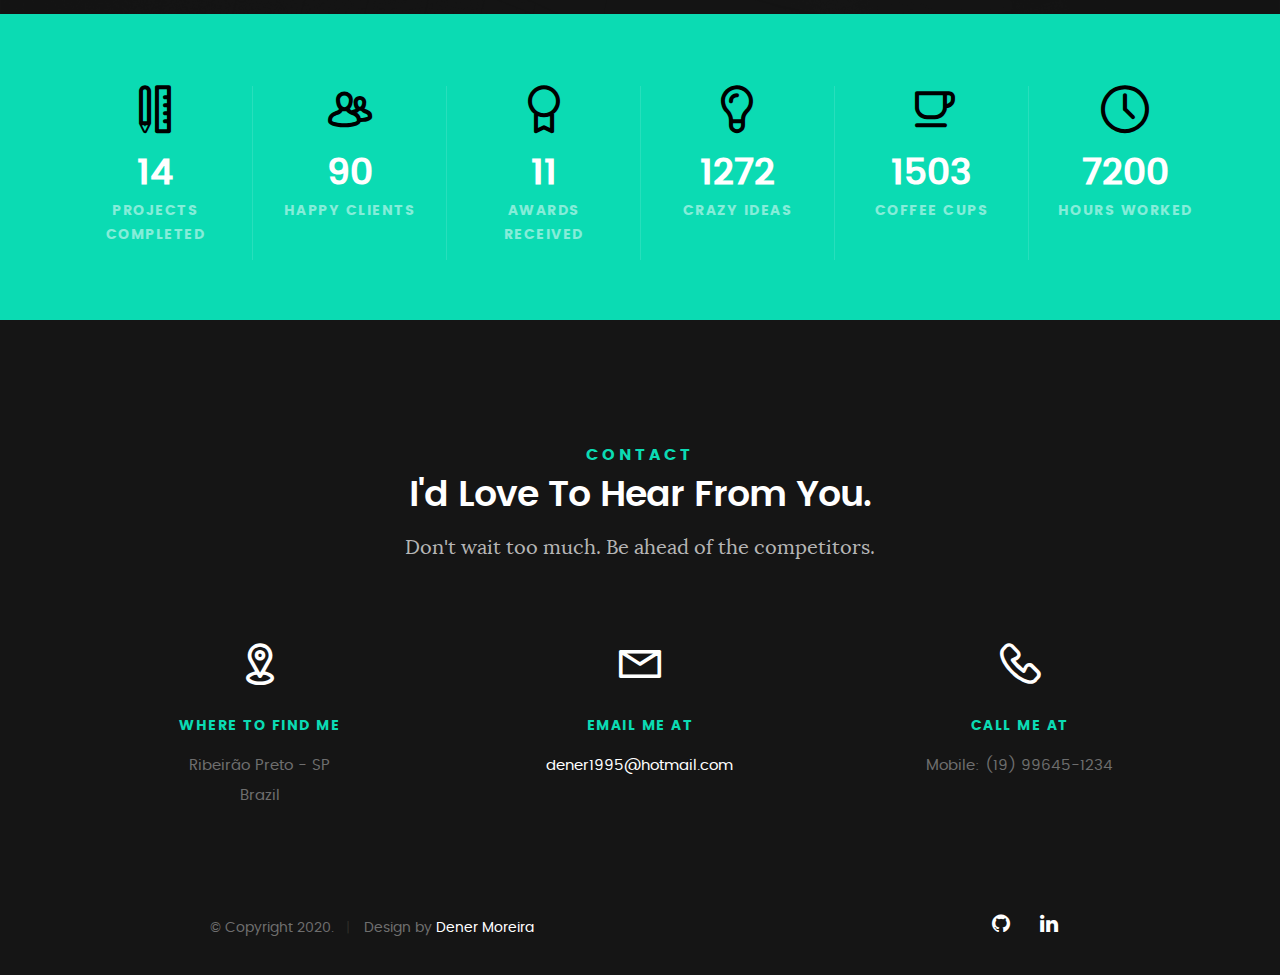
==== commit 556f22e9: "Add files via upload" ====
--- a/index.html
+++ b/index.html
@@ -10,6 +10,8 @@
 	<title>Dener Moreira</title>
 	<meta name="description" content="">  
 	<meta name="author" content="">
+	<meta property = 'og:image' content="https://denerbem.github.io/website/images/profile-pic.jpg"/>
+	<meta property= 'og:image:type' content="image/jpg">
 
    <!-- mobile specific metas
    ================================================== -->
@@ -278,7 +280,7 @@
 	   				</div>
 
 	   				<div class="timeline-header">
-	   					<h3>Big Data Real Time Analytics with Python e Spark</h3>
+	   					<h3>Big Data Real Time Analytics with Python and Spark</h3>
 	   					<p>Apr 2020 - May 2020</p>
 	   				</div>
 
@@ -840,7 +842,7 @@
    			<h5>Where to find me</h5>
 
    			<p>
-            Rineirão Preto - SP<br>
+            Ribeirão Preto - SP<br>
             Brazil
             </p>
 
@@ -896,7 +898,7 @@
       	<div class="col-six tab-full">
 	      	<div class="copyright">
 		        	<span>© Copyright 2020.</span> 
-		        	<span>Design by <a href="http://www.styleshout.com/">Dener Moreira</a></span>	         	
+		        	<span>Design by <a href="">Dener Moreira</a></span>	         	
 		         </div>		                  
 	      	</div>
 
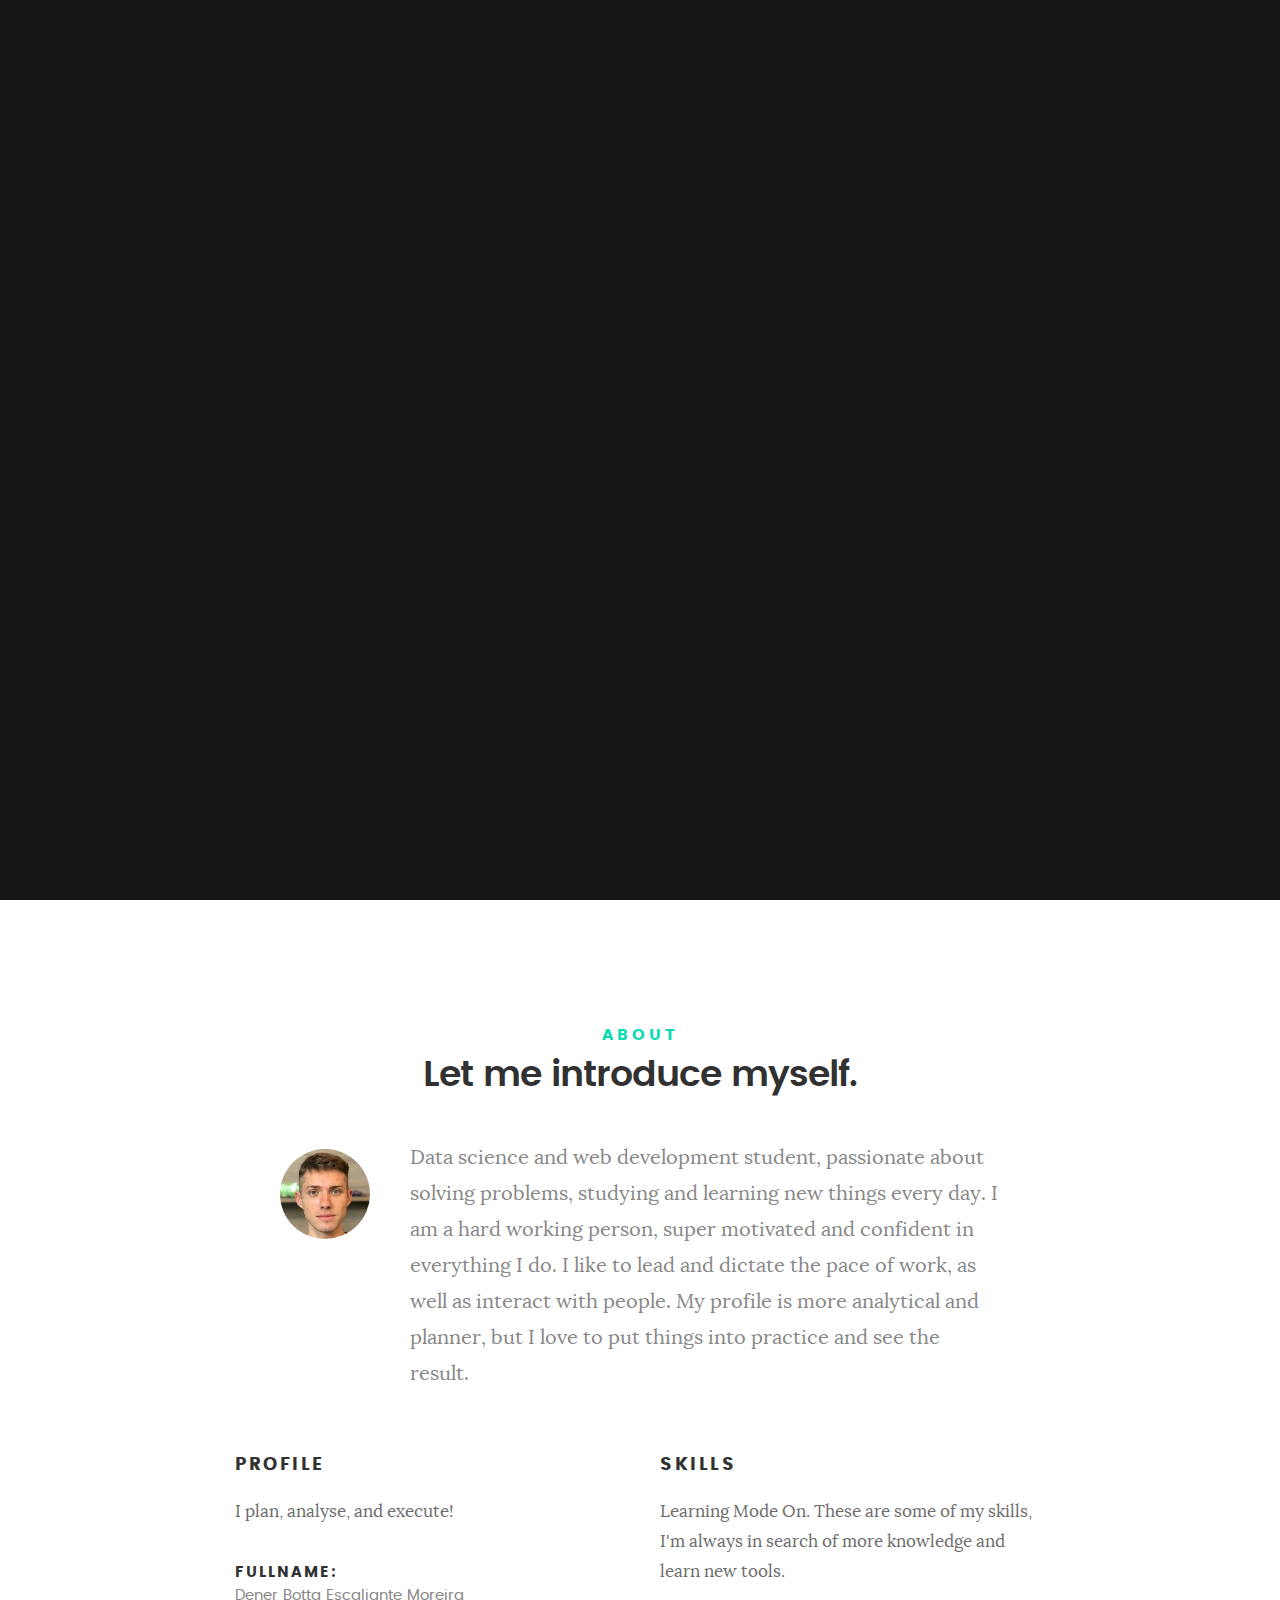
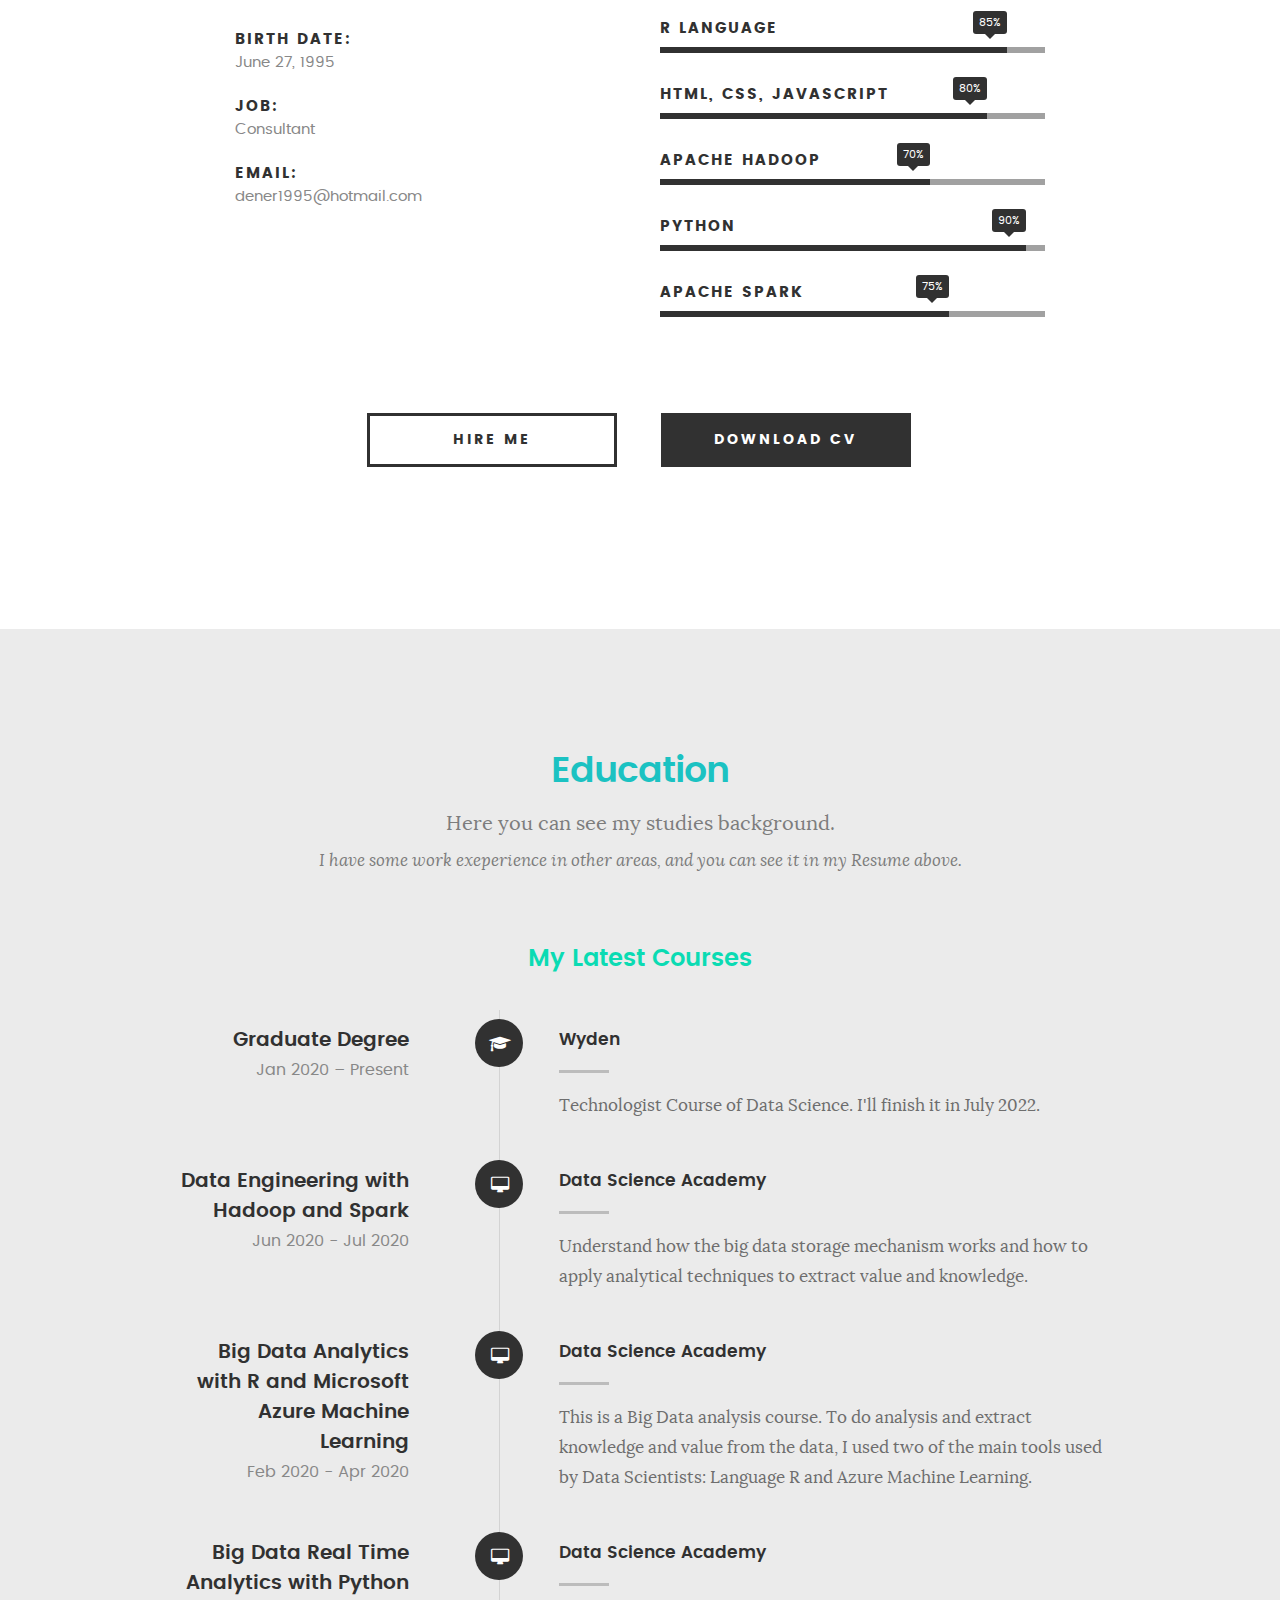
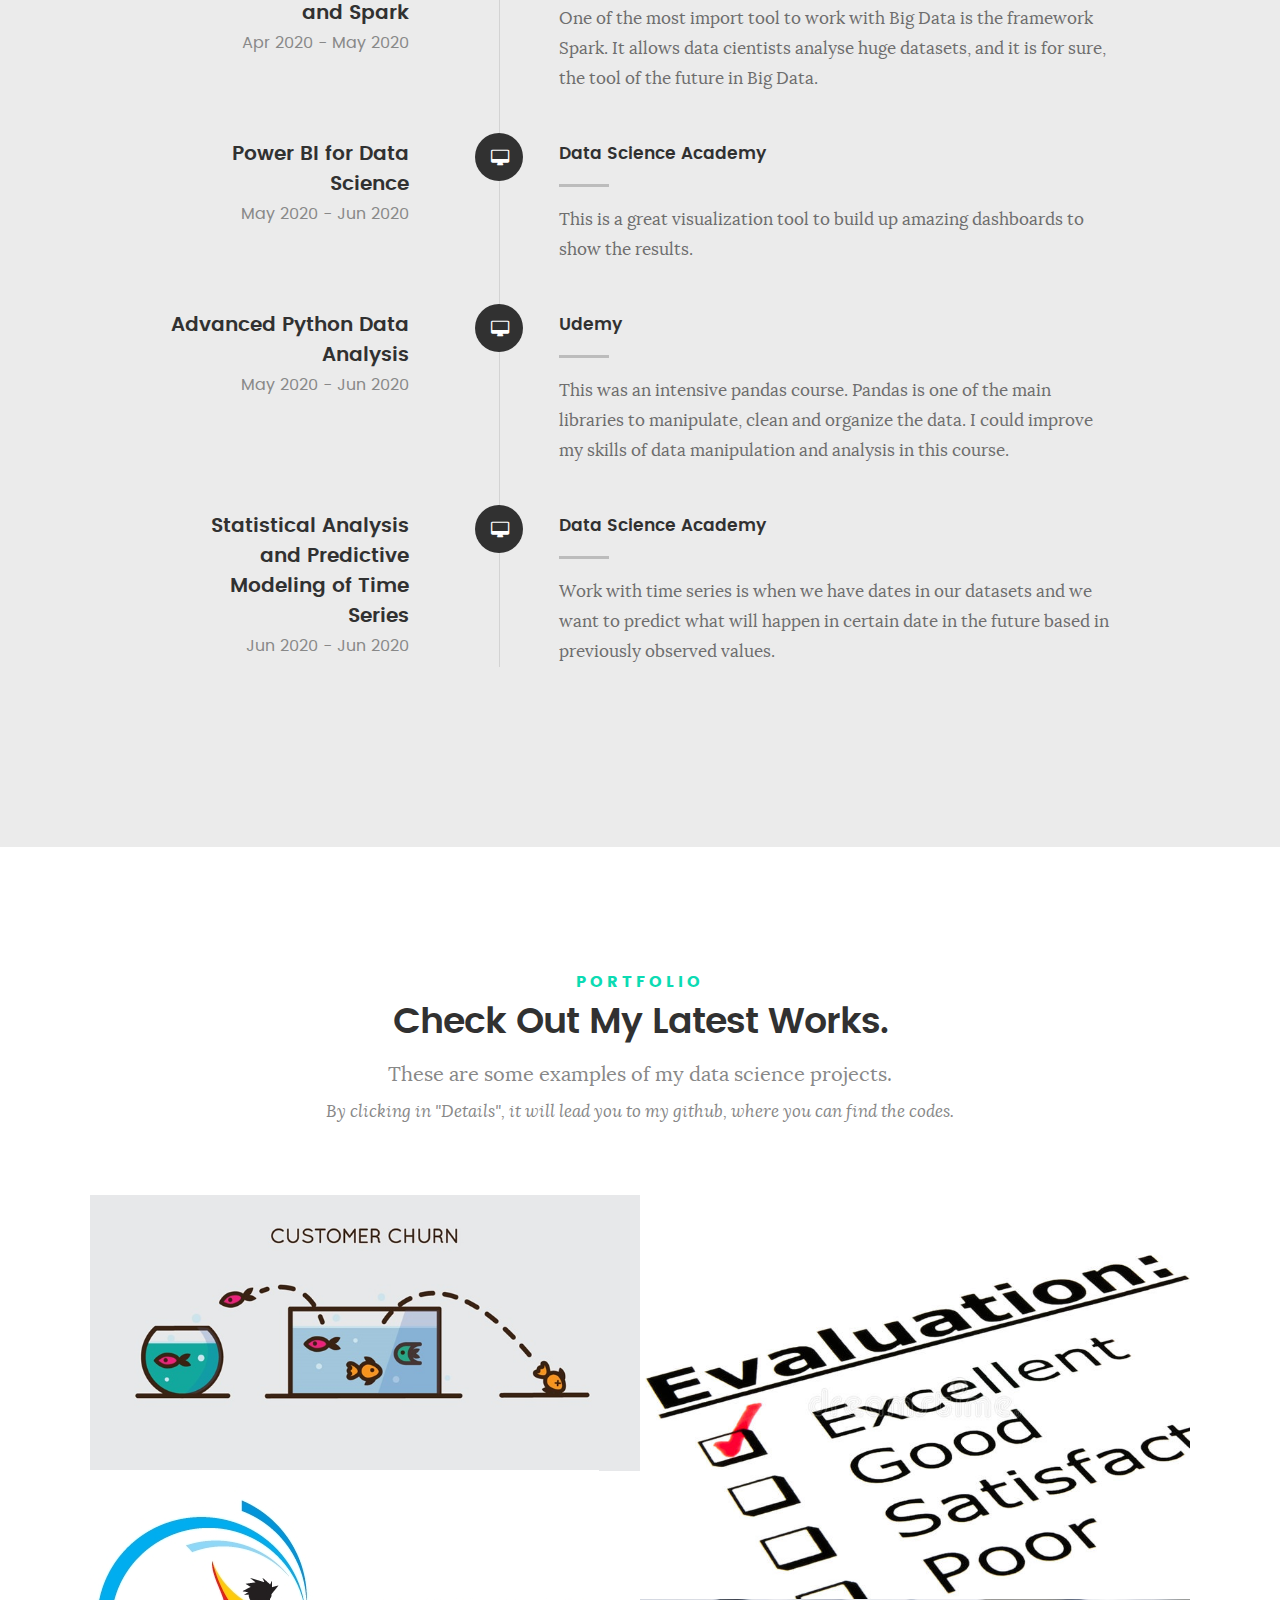
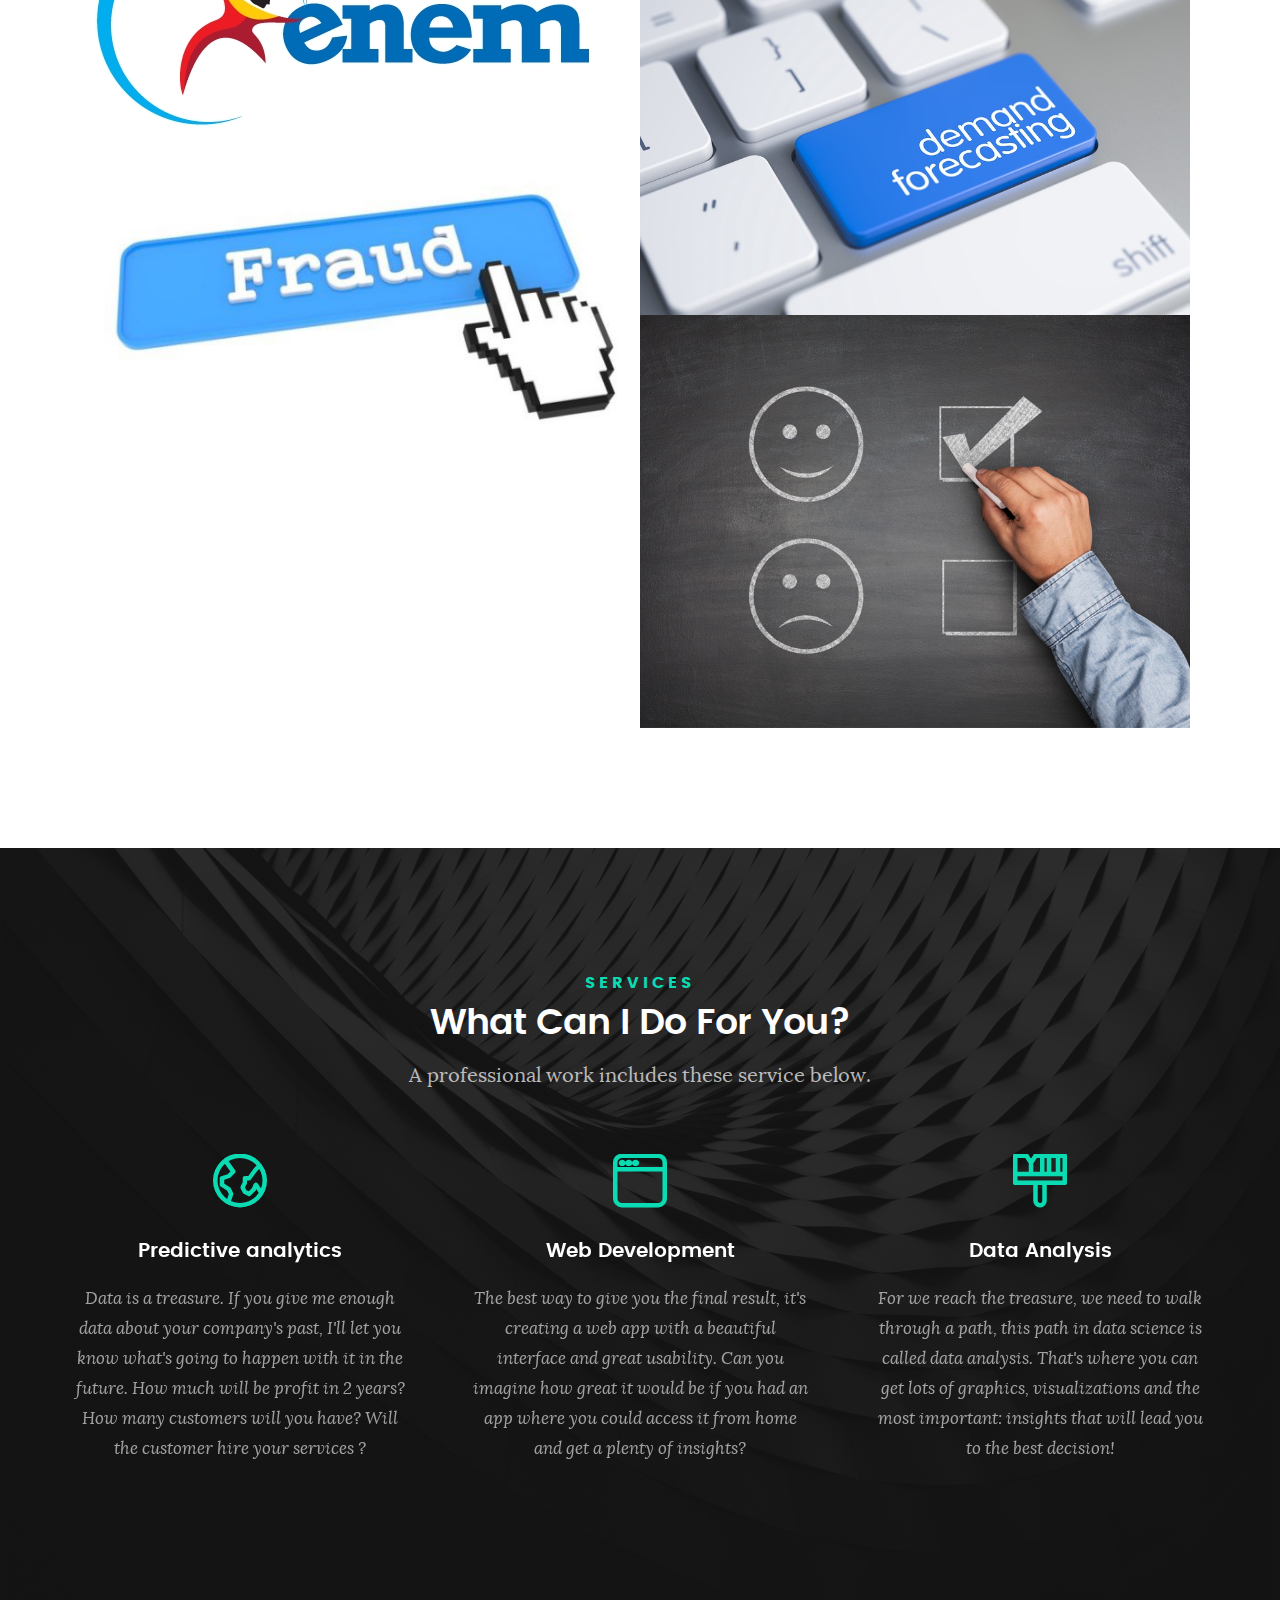
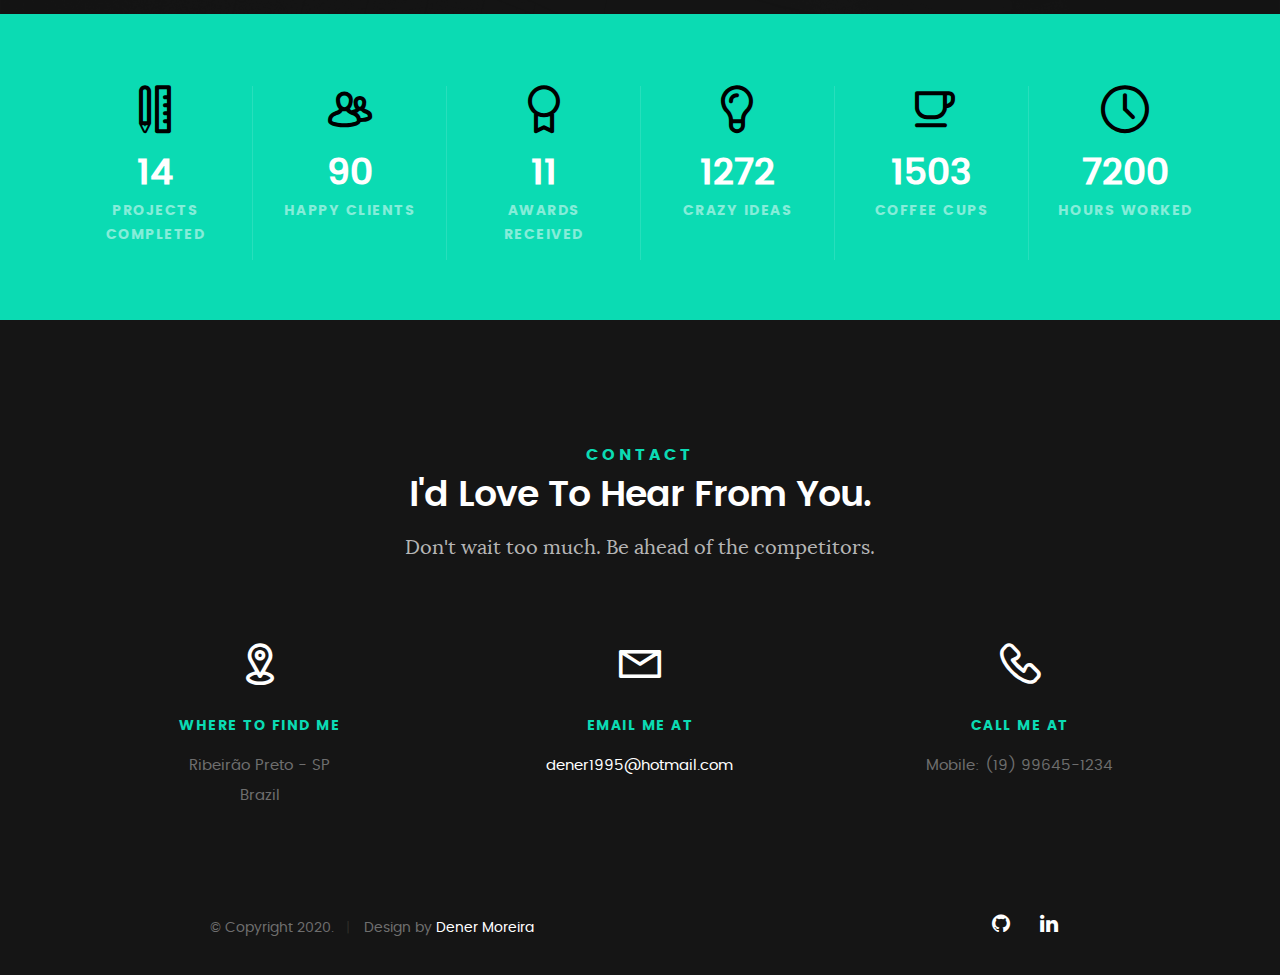
==== commit bb0b37dc: "Update index.html" ====
--- a/index.html
+++ b/index.html
@@ -160,7 +160,7 @@
 				   </li>
 				   <li>
 				   	<div class="progress percent85"><span>80%</span></div>
-				   	<strong>HTML, CCS, JavaScript</strong>
+				   	<strong>HTML, CSS, JavaScript</strong>
 				   </li>
 				   <li>
 				   	<div class="progress percent70"><span>70%</span></div>
@@ -921,4 +921,4 @@
 
 </body>
 
-</html>+</html>
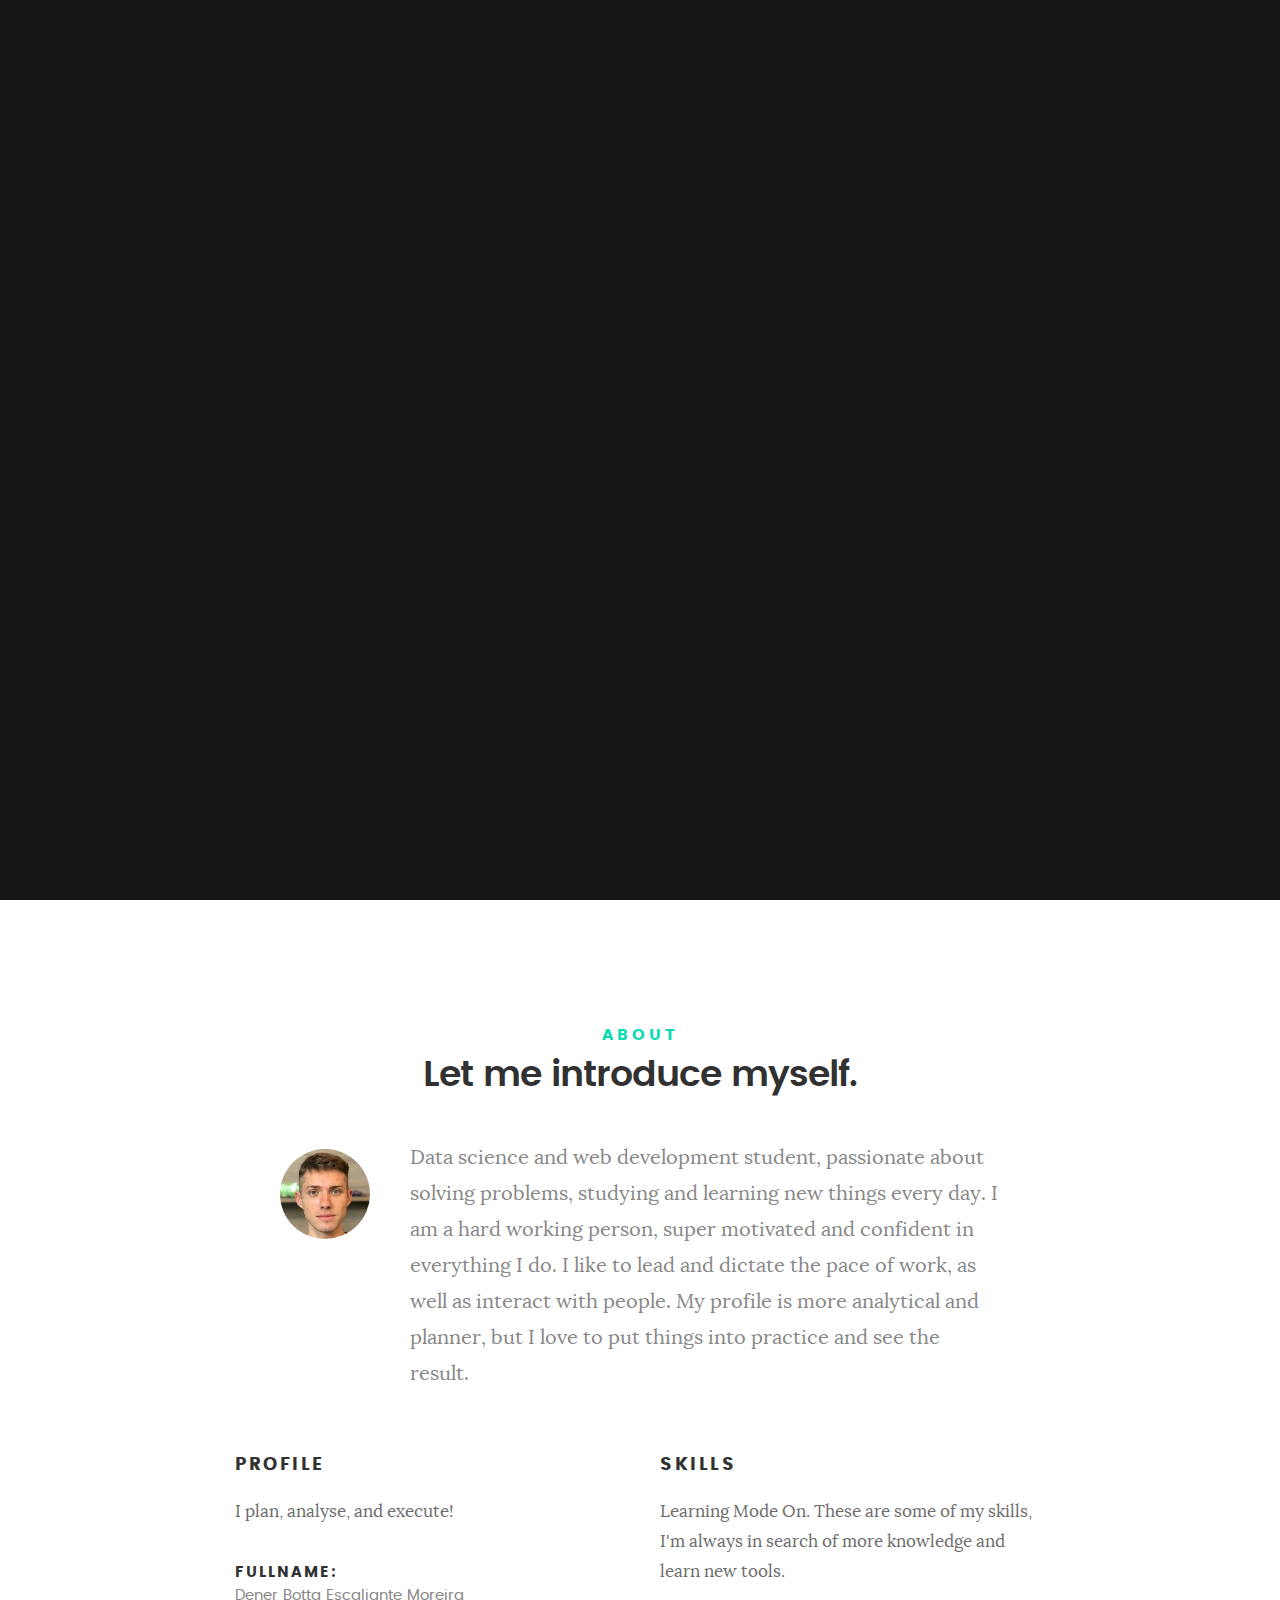
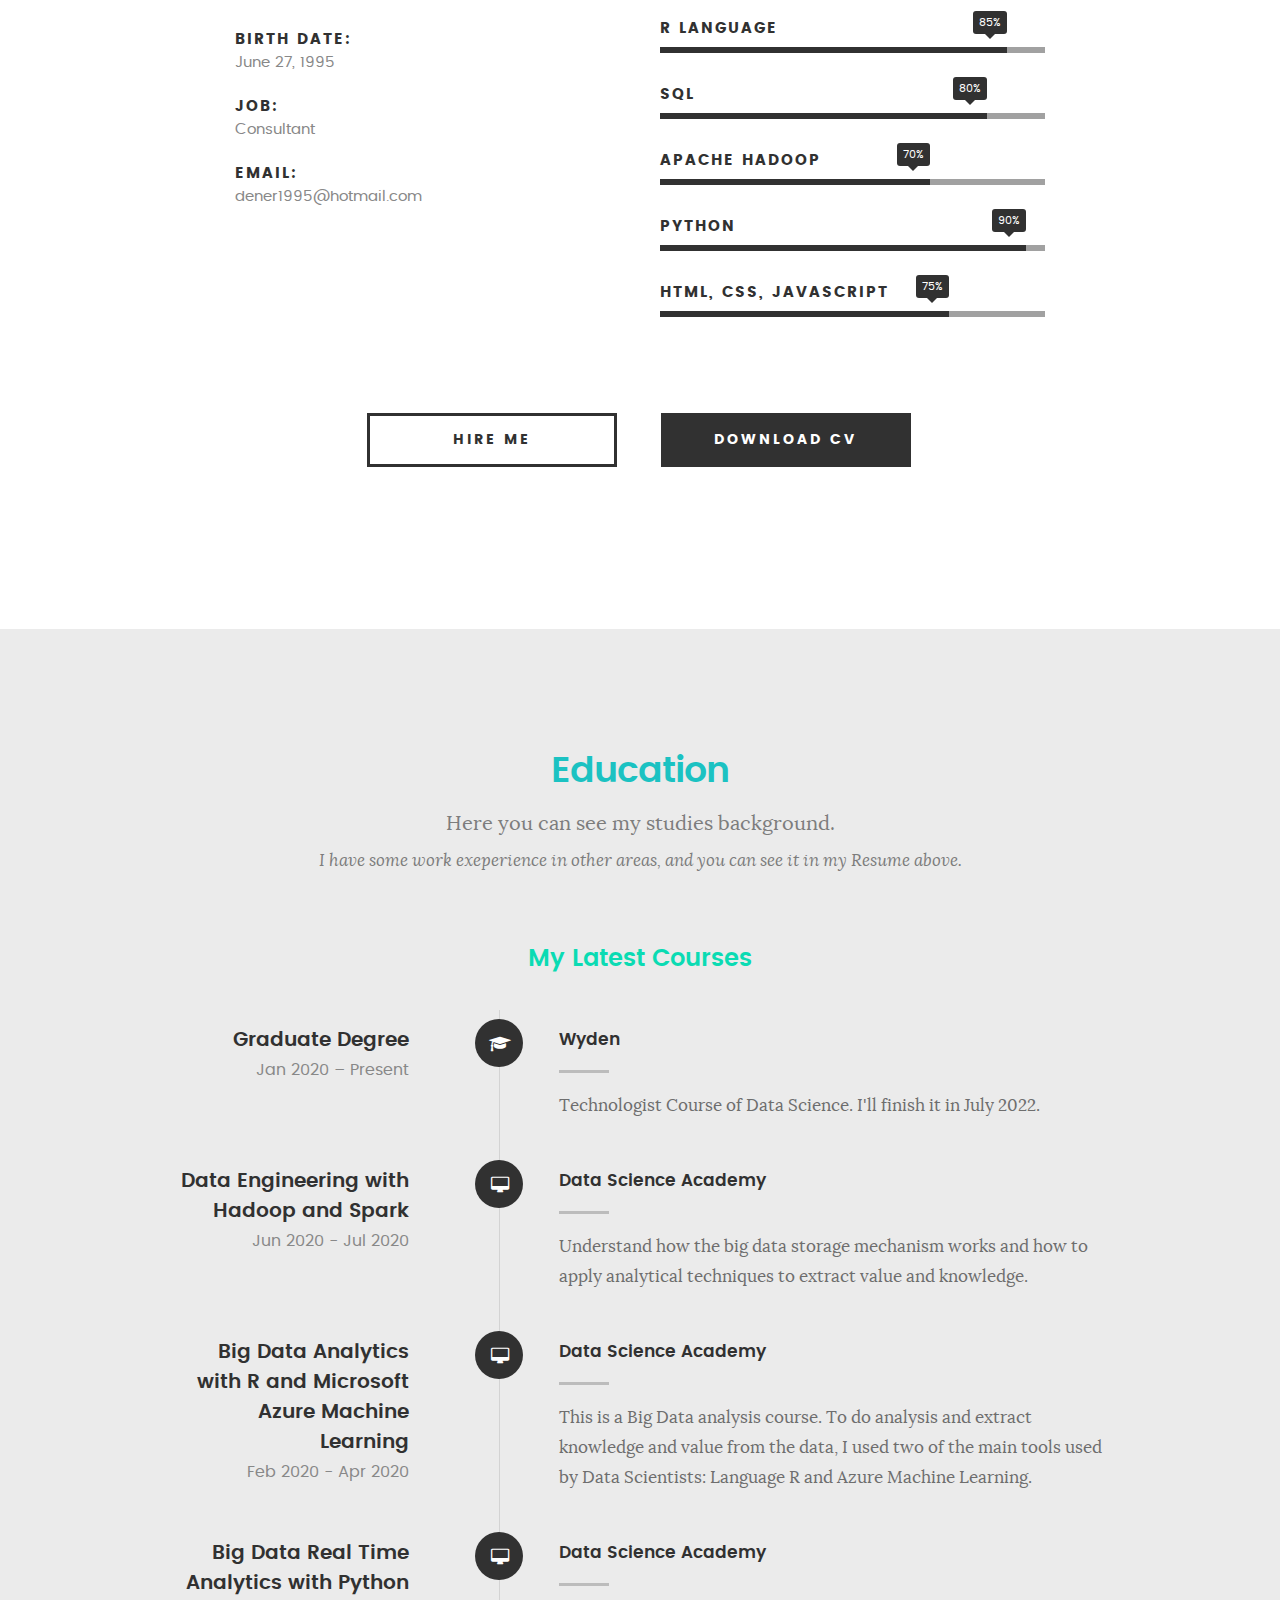
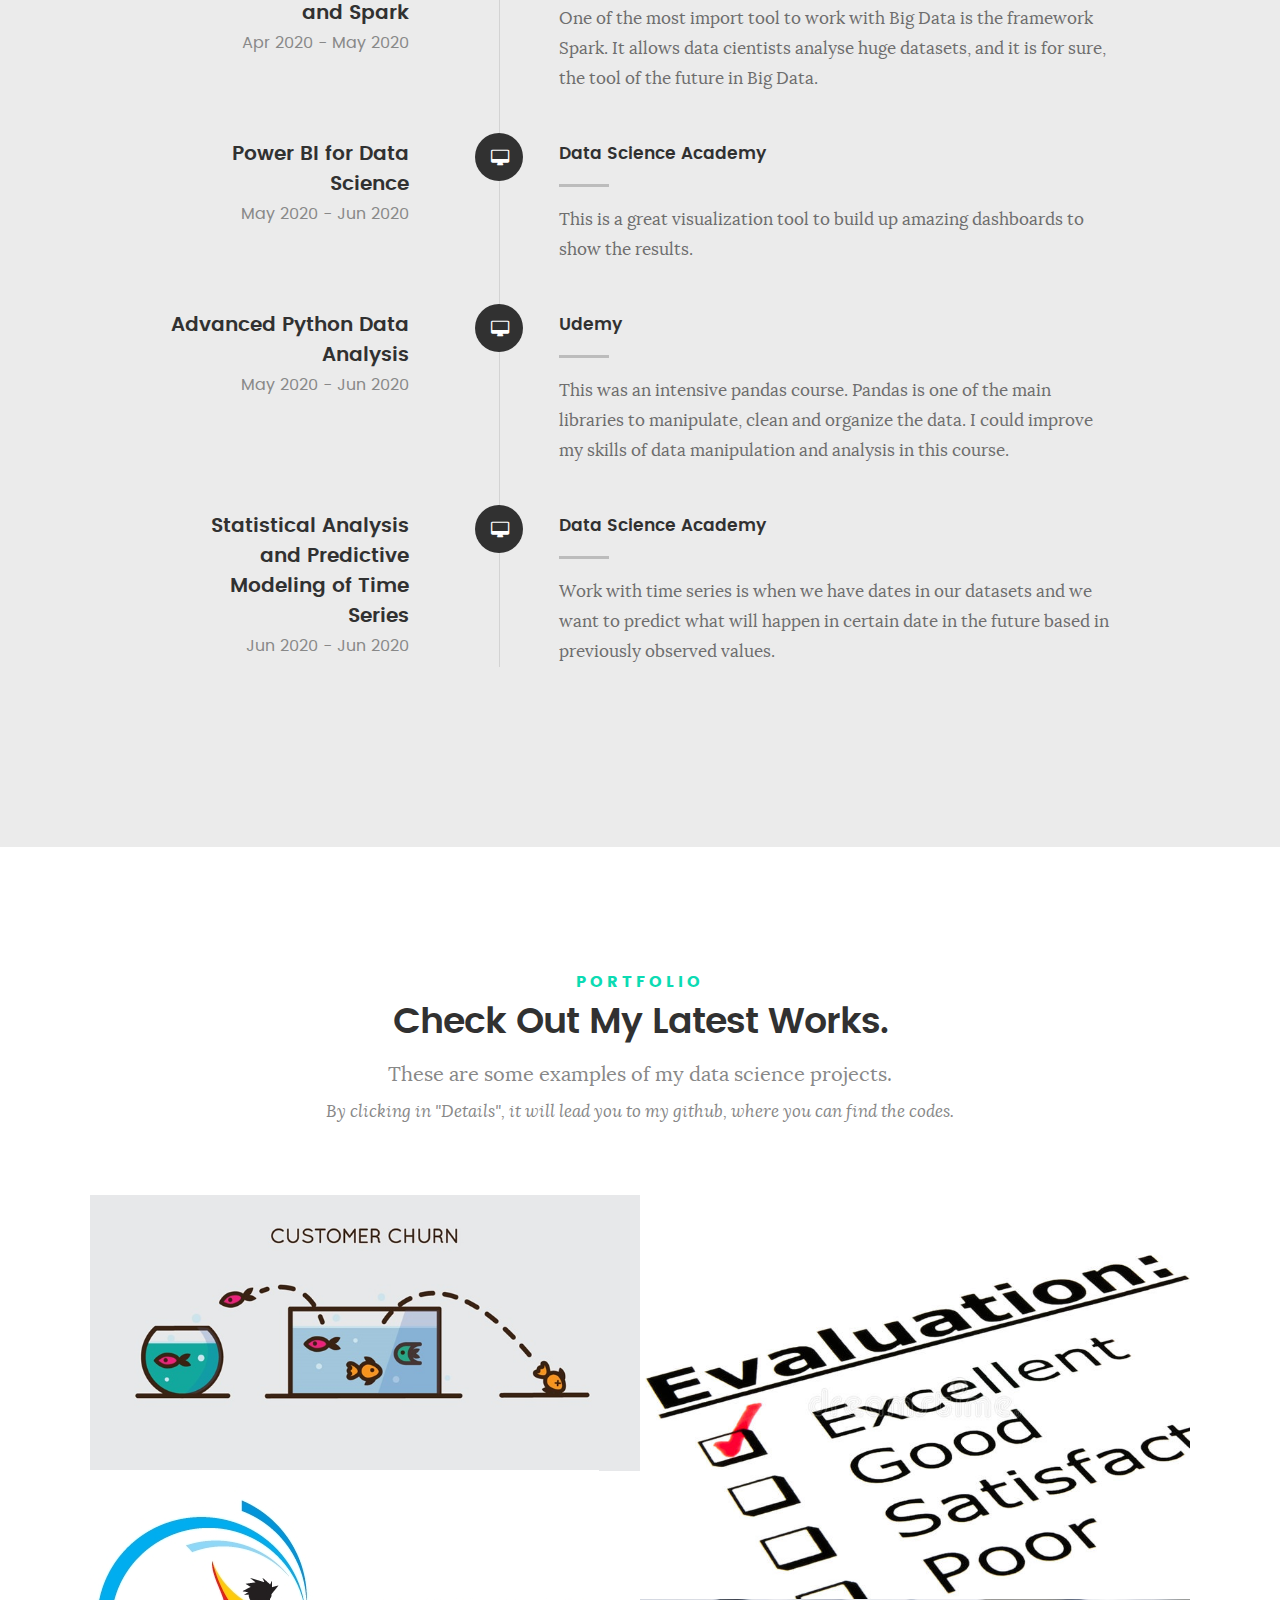
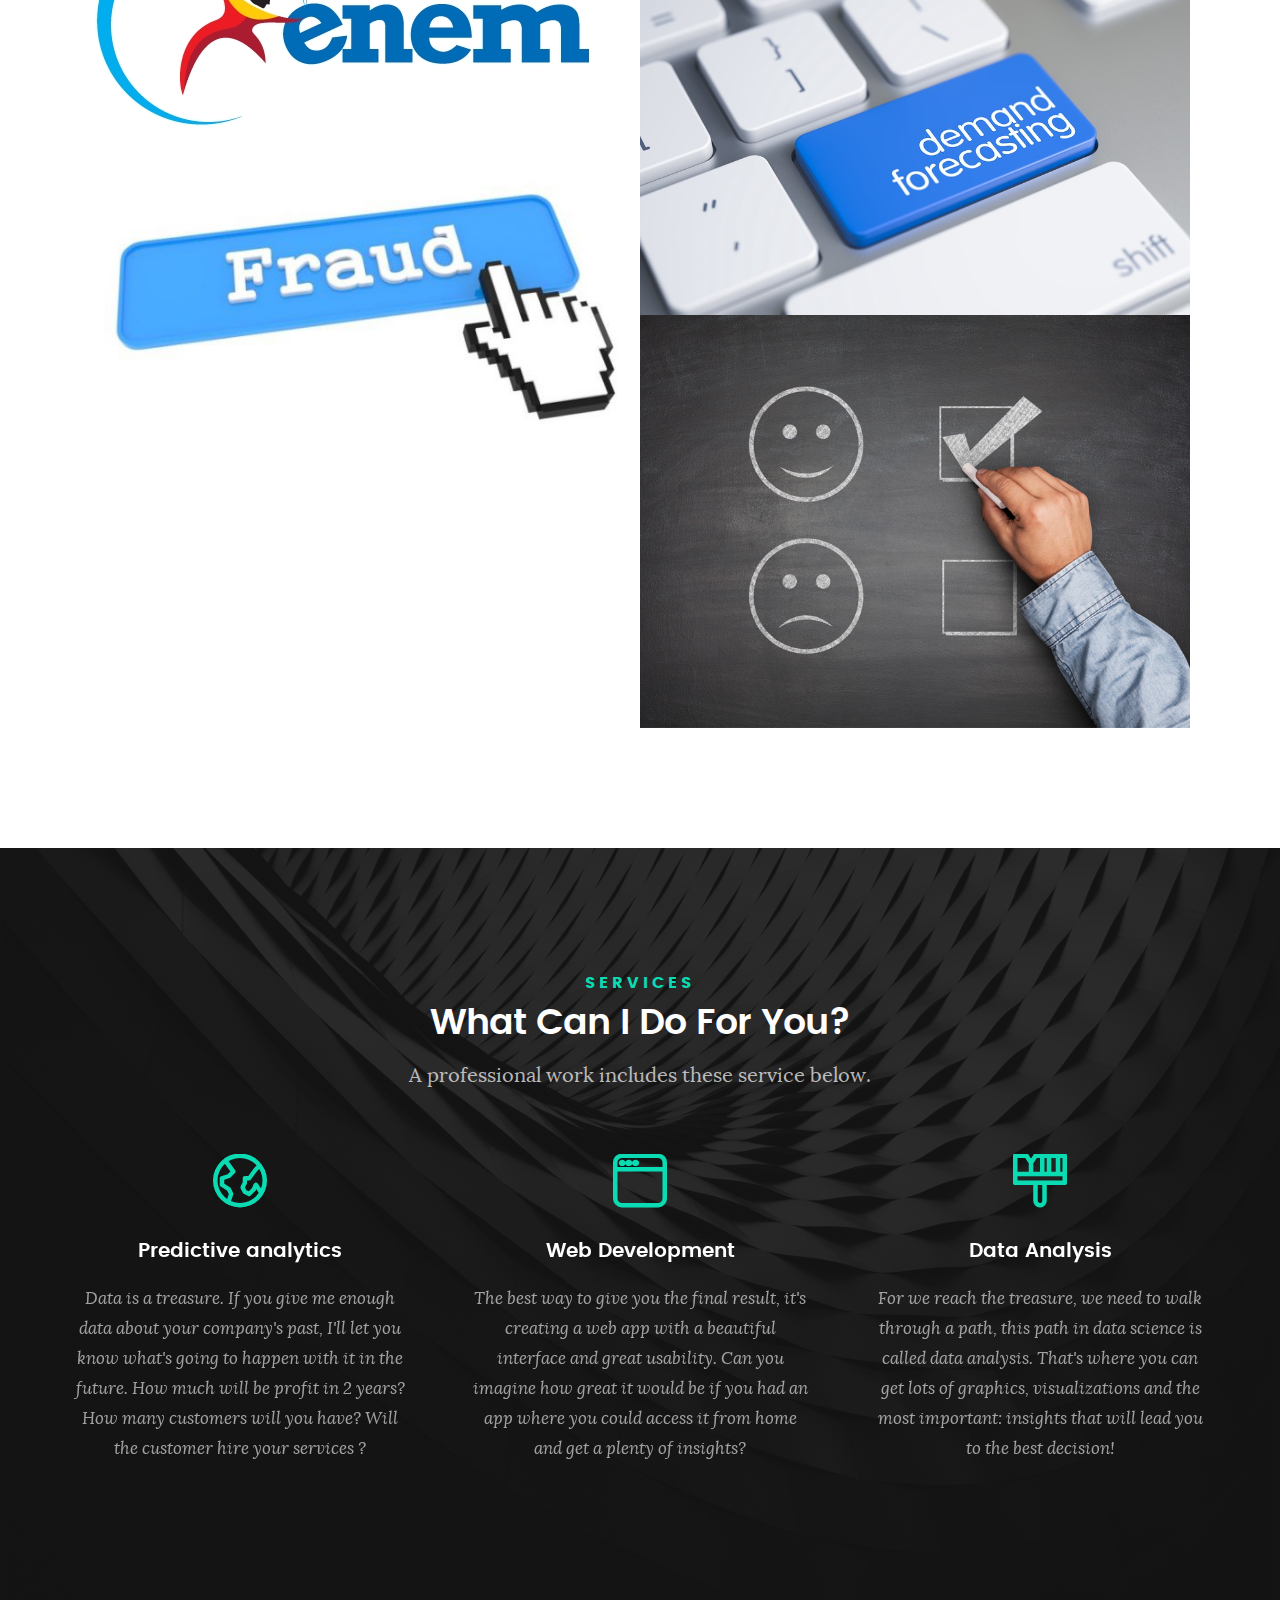
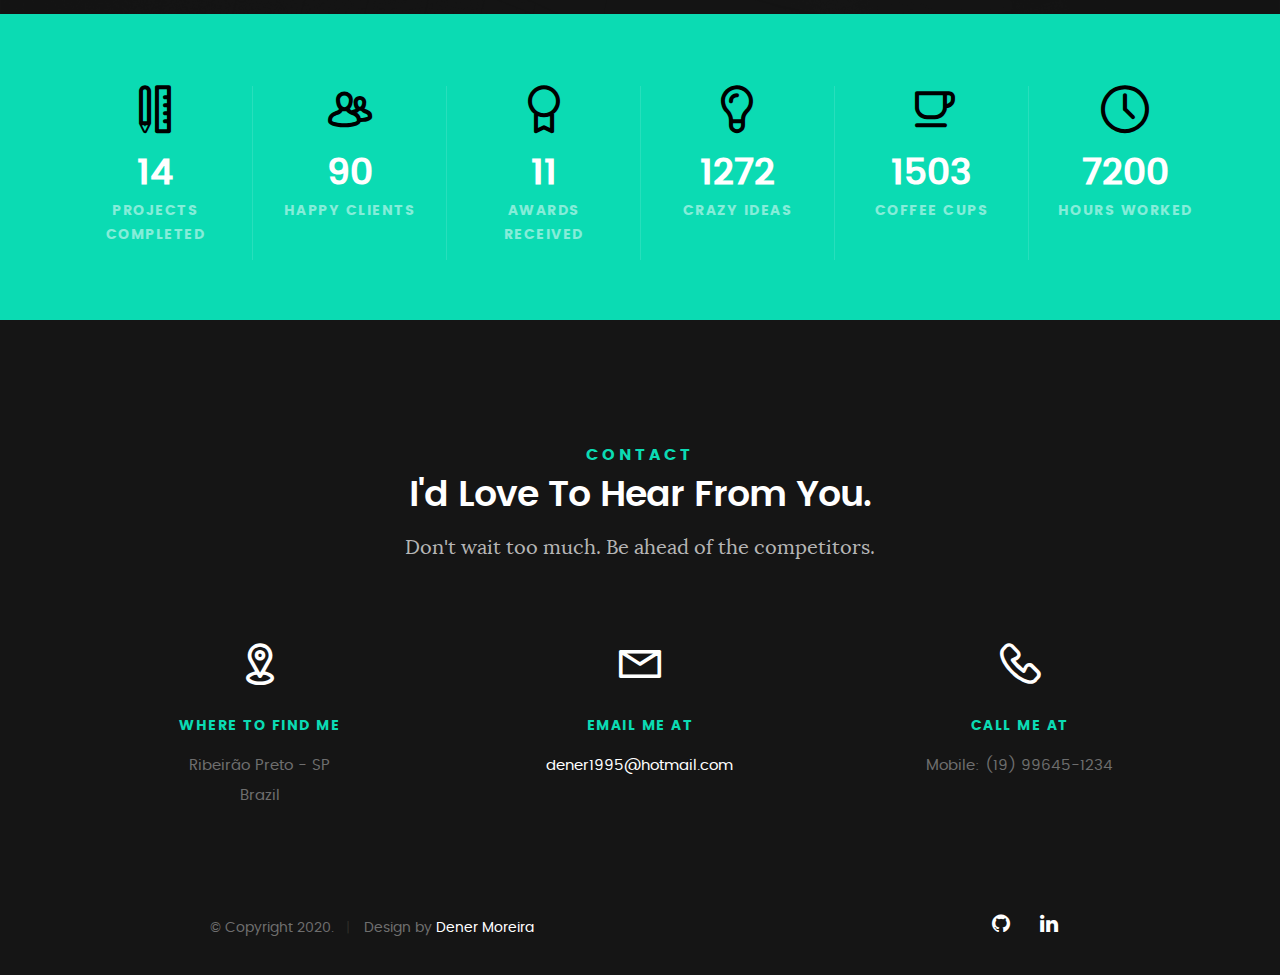
==== commit bd9ed7ad: "Add files via upload" ====
--- a/index.html
+++ b/index.html
@@ -160,7 +160,7 @@
 				   </li>
 				   <li>
 				   	<div class="progress percent85"><span>80%</span></div>
-				   	<strong>HTML, CSS, JavaScript</strong>
+				   	<strong>SQL</strong>
 				   </li>
 				   <li>
 				   	<div class="progress percent70"><span>70%</span></div>
@@ -173,7 +173,7 @@
 				   <li>
 
 				   	<div class="progress percent75"><span>75%</span></div>
-				   	<strong>Apache Spark</strong>
+				   	<strong>HTML, CSS, JavaScript</strong>
 				   </li>
       
 				</ul> <!-- /skill-bars -->		
@@ -921,4 +921,4 @@
 
 </body>
 
-</html>
+</html>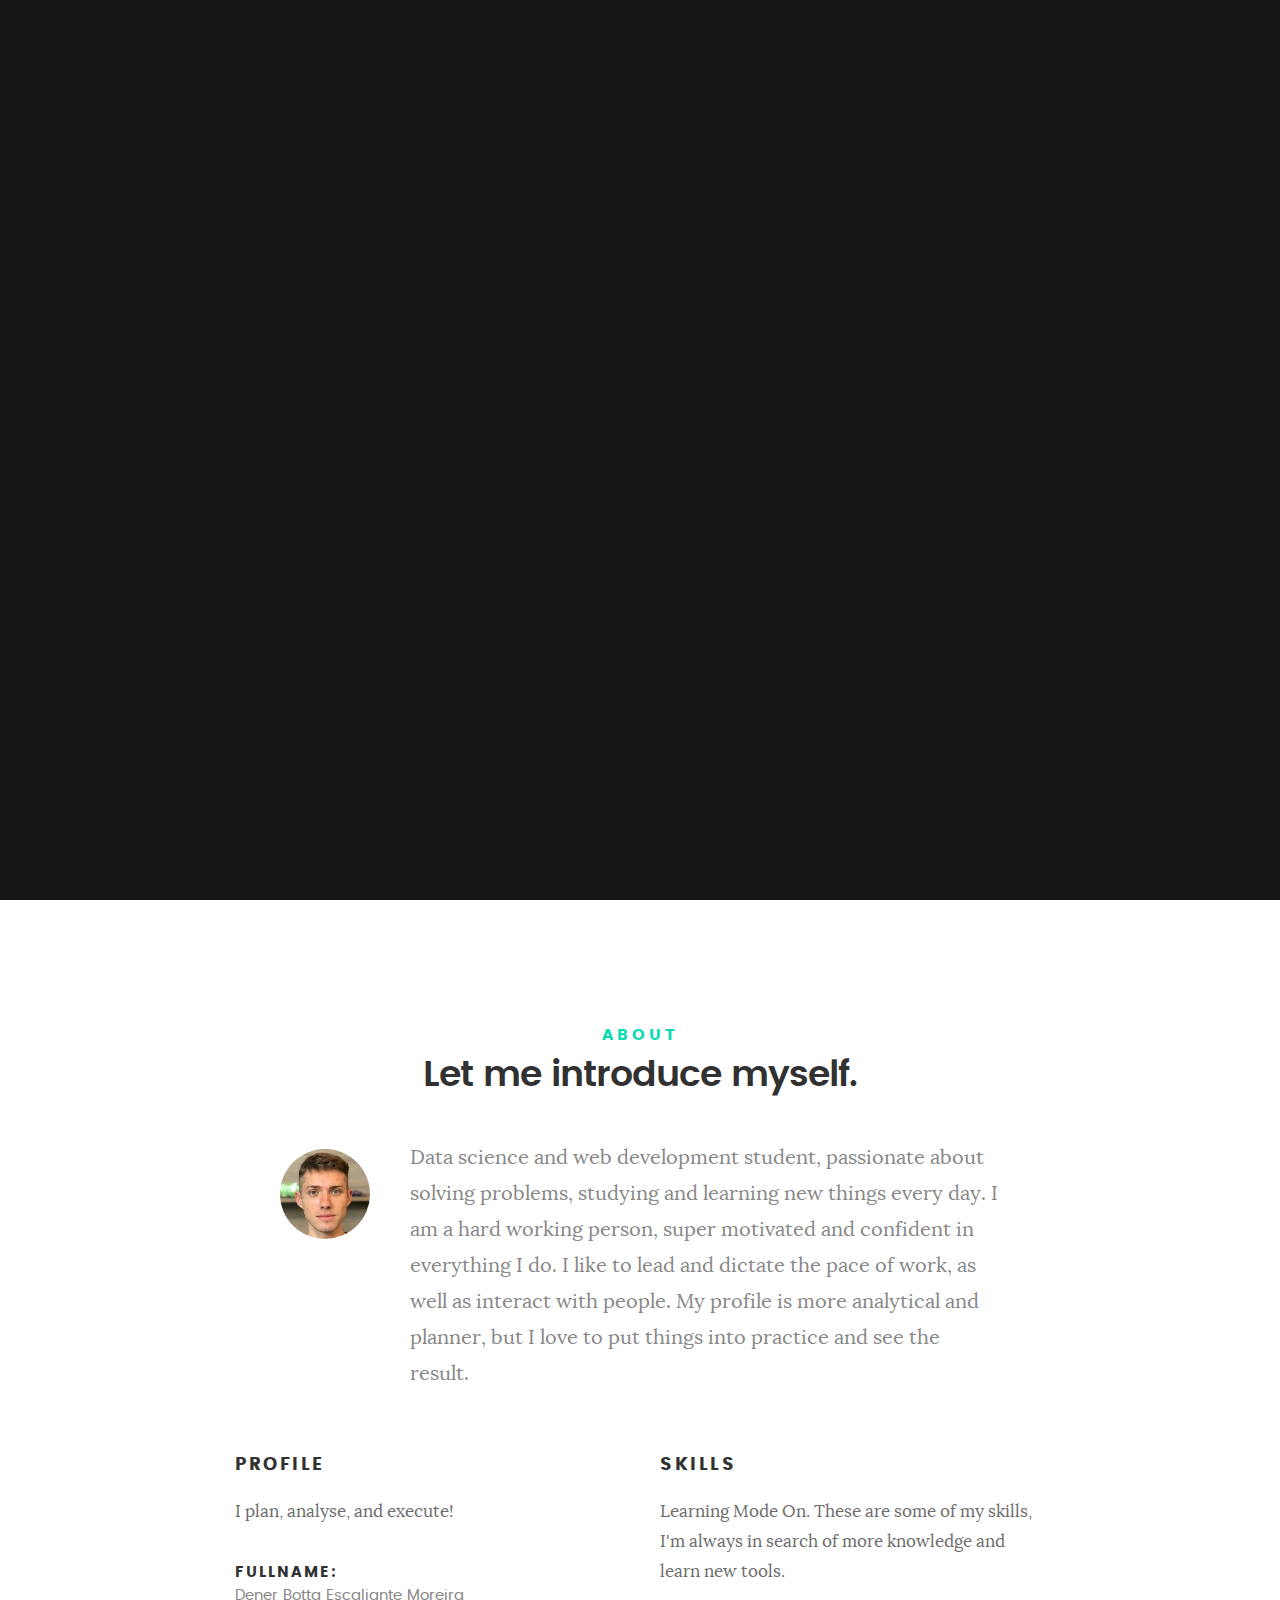
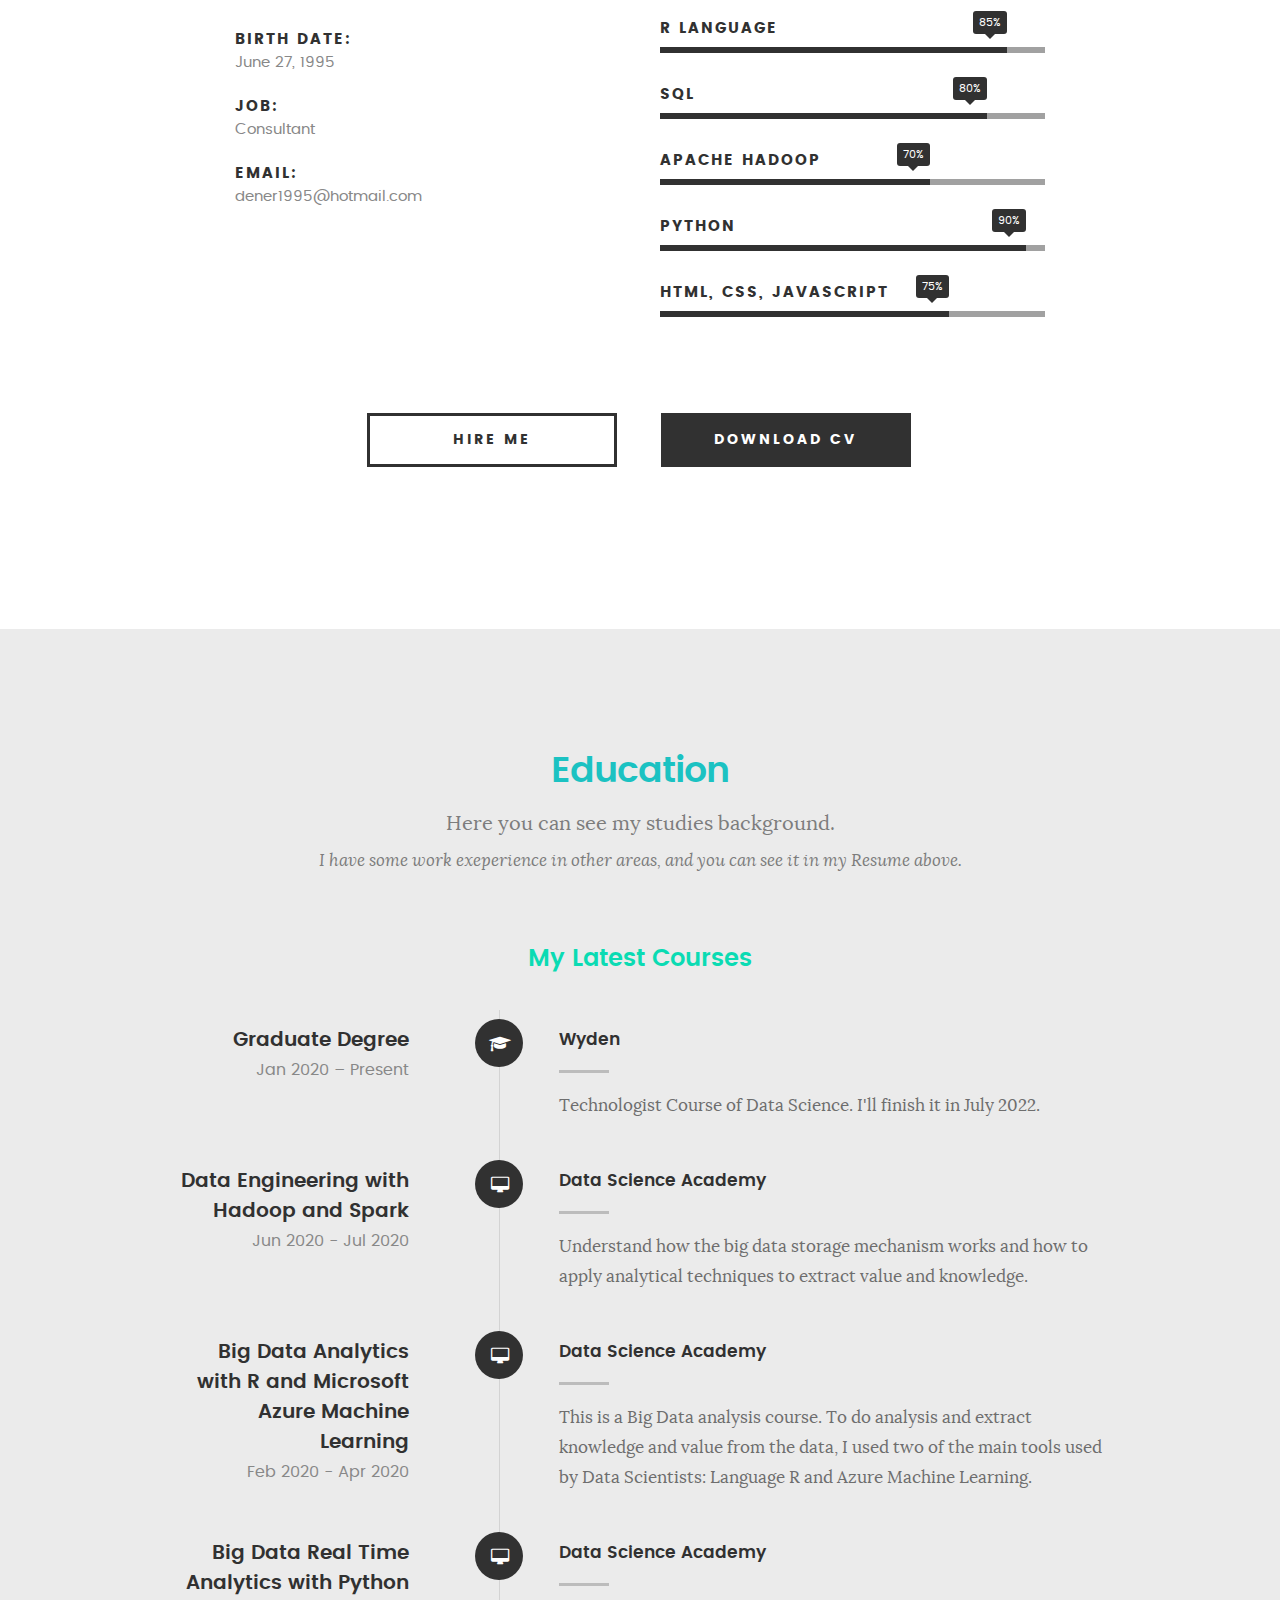
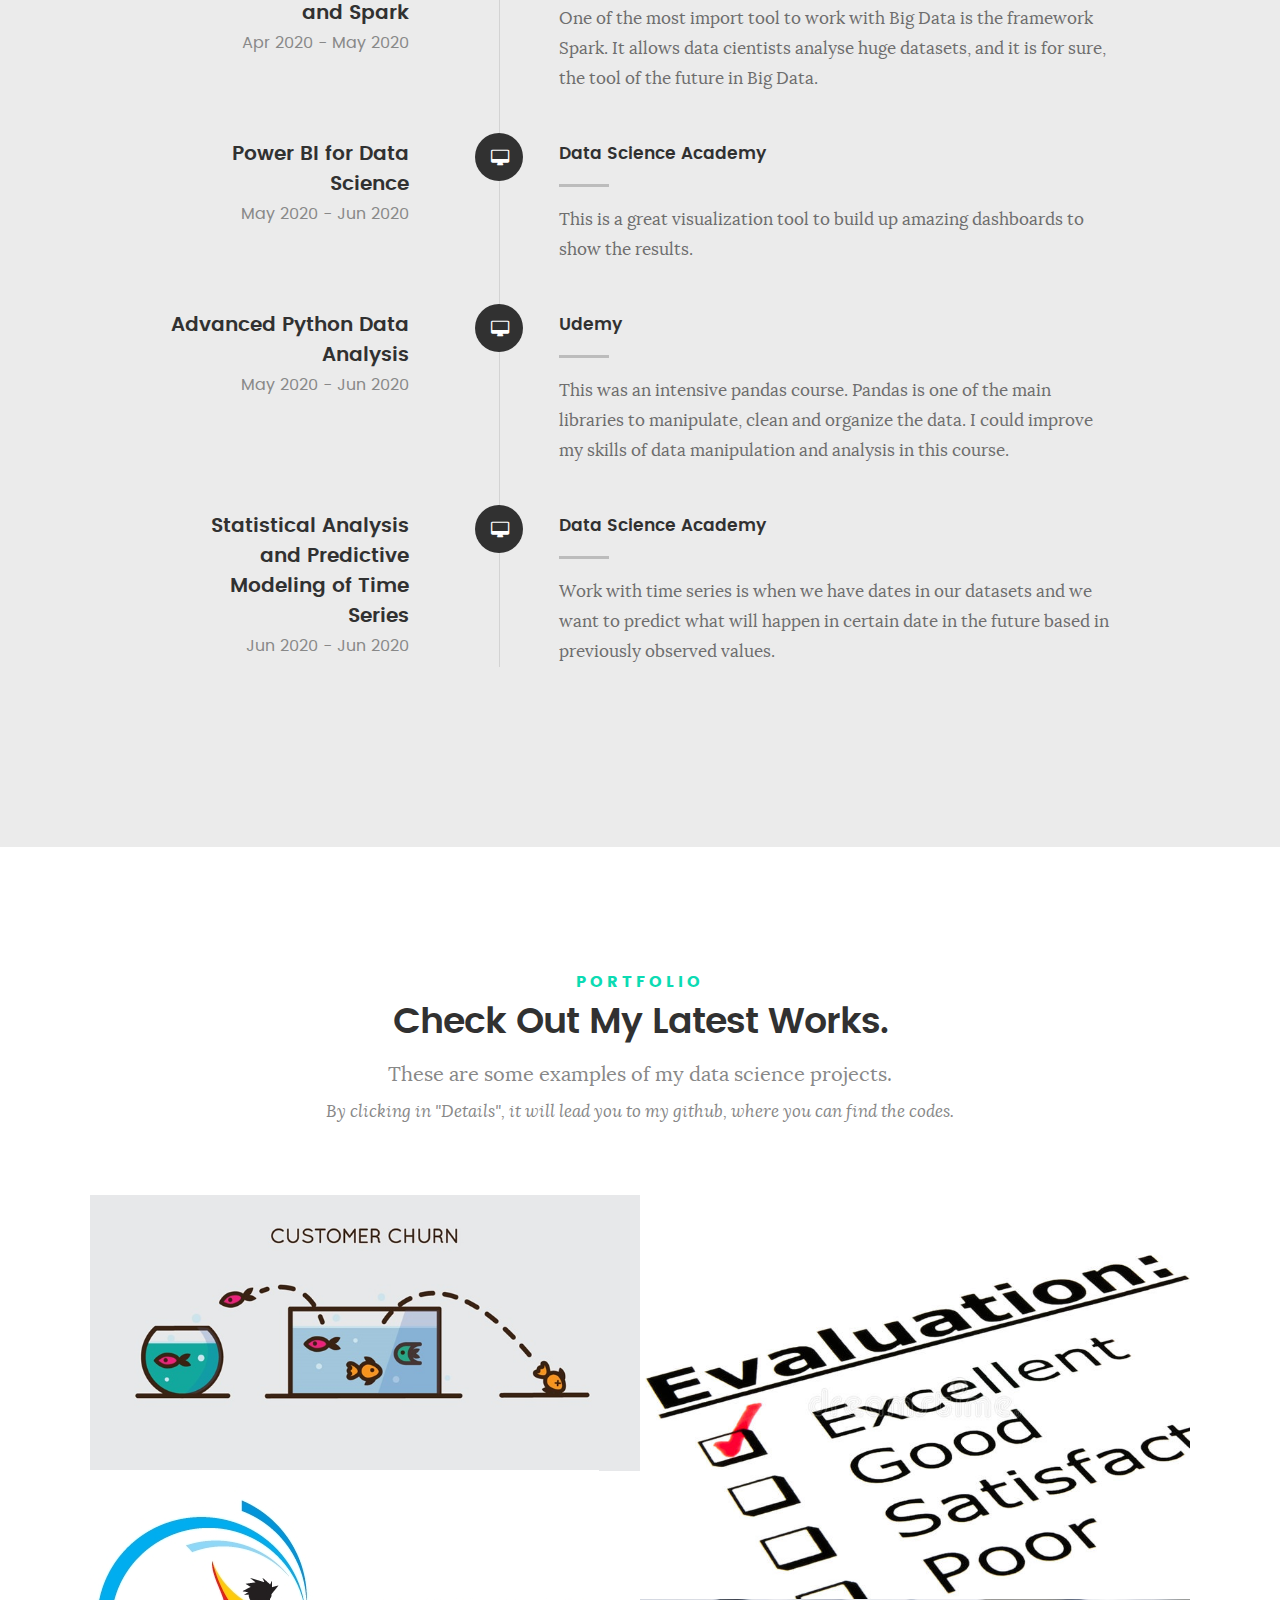
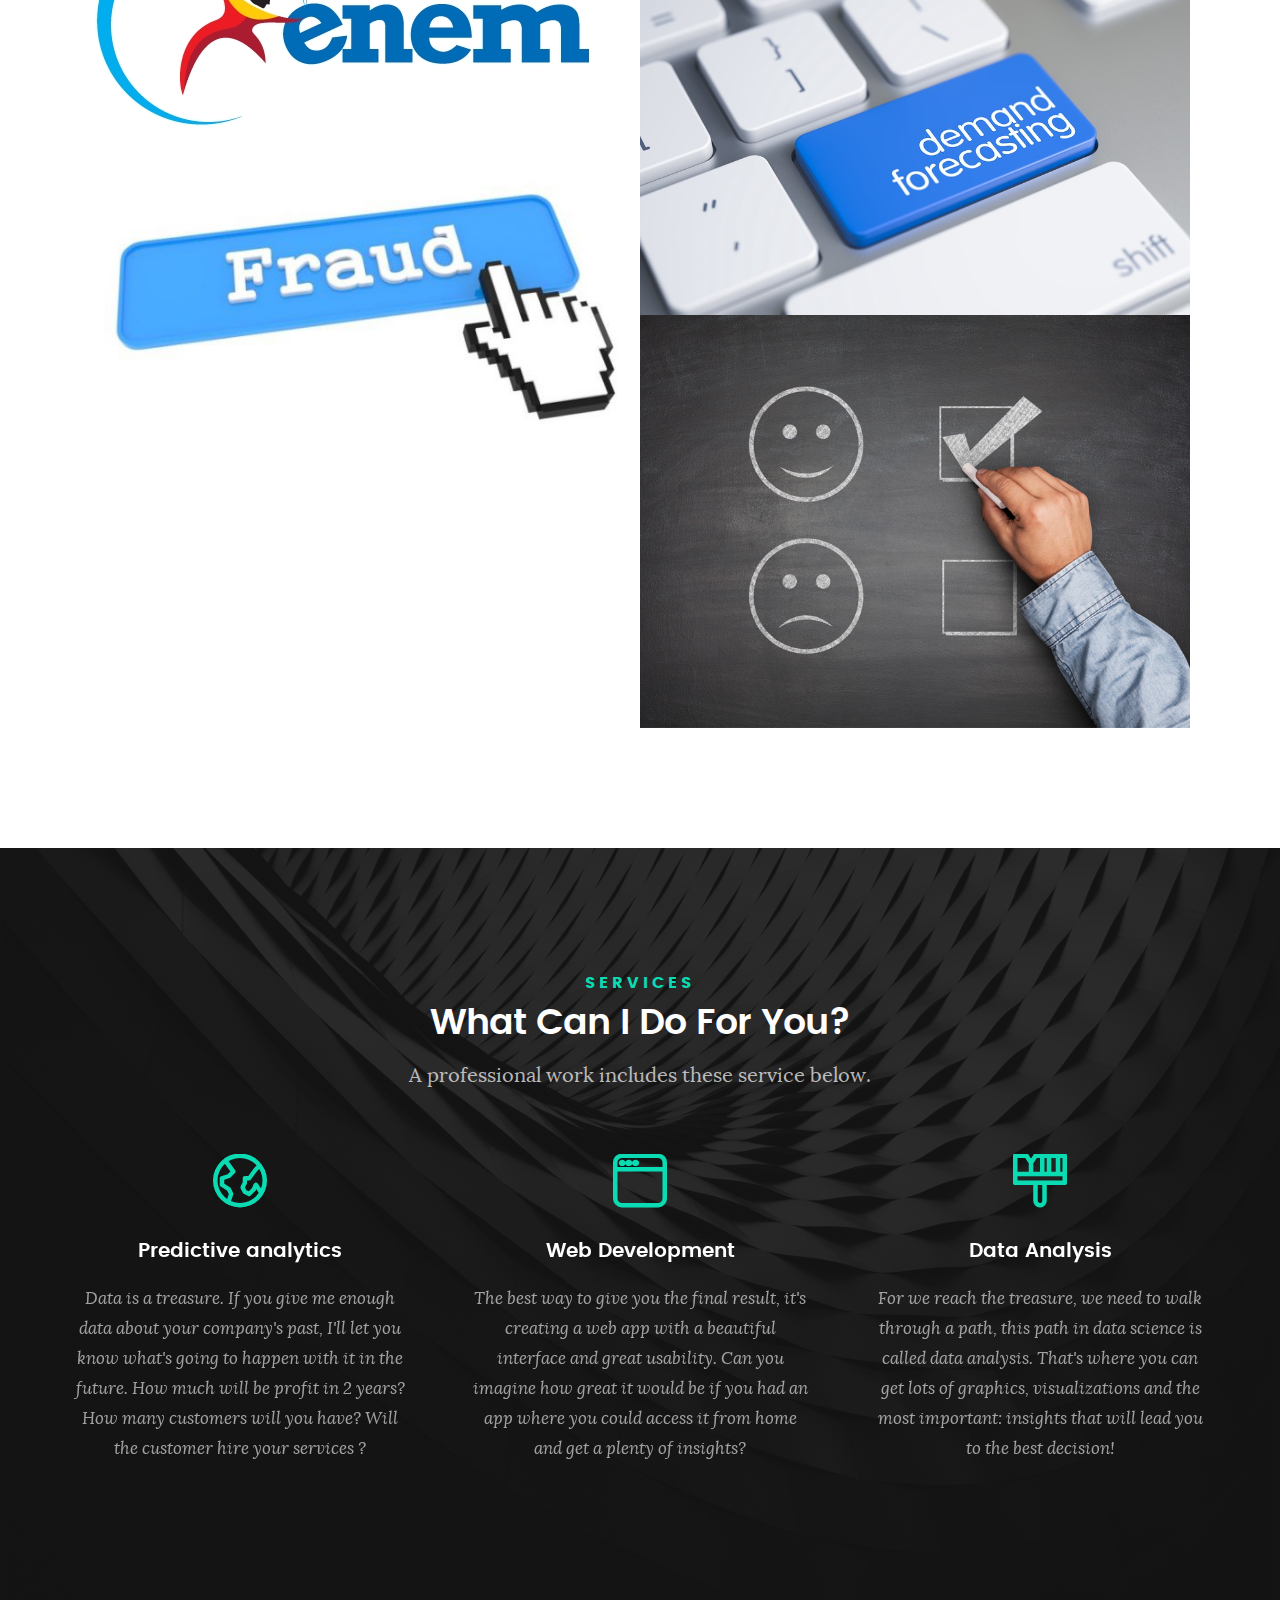
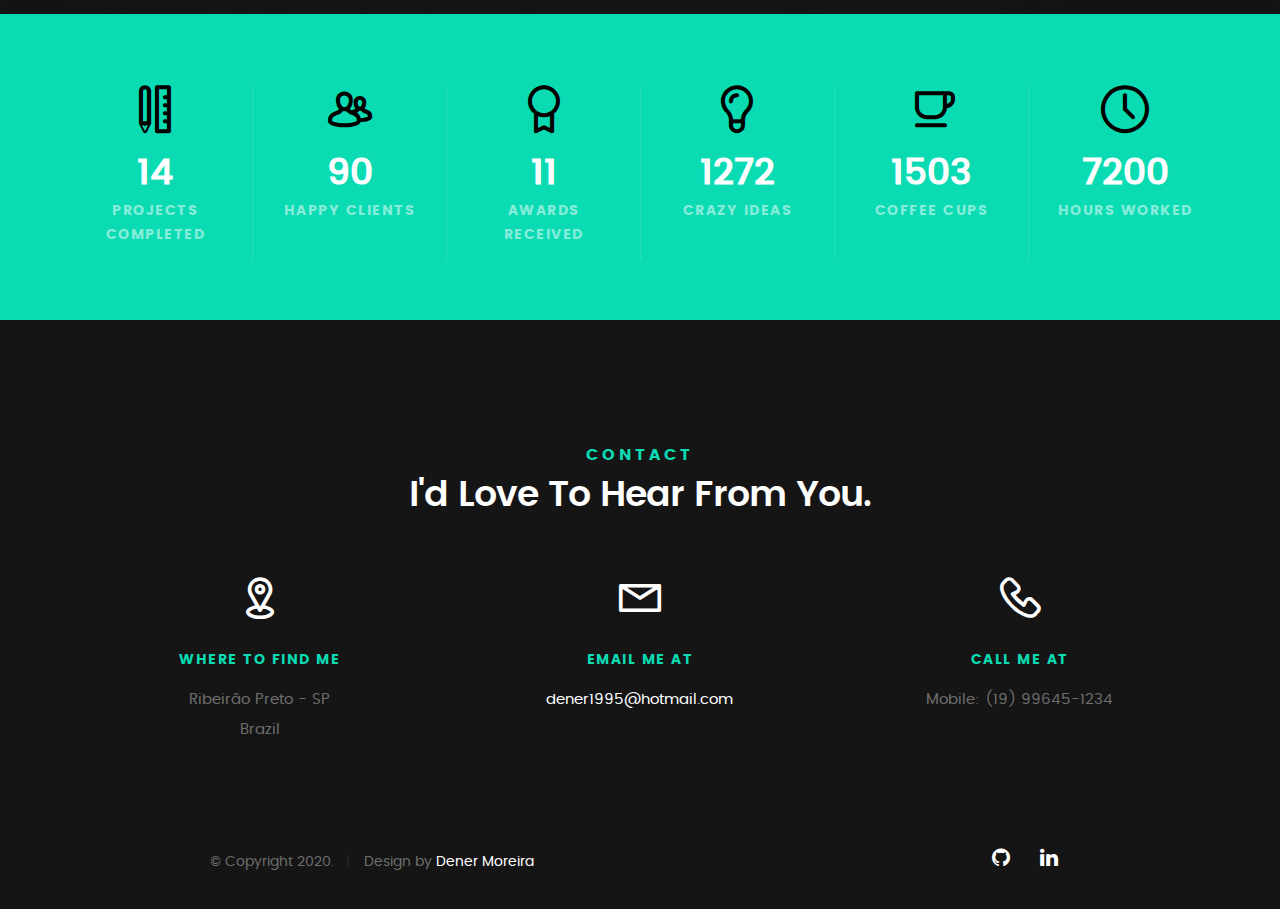
==== commit 8464434d: "Update index.html" ====
--- a/index.html
+++ b/index.html
@@ -78,8 +78,7 @@
 	   			<h1>I'm Dener Moreira.</h1>
 
 	   			<p class="intro-position">
-	   				<span>Data Scientist</span>
-	   				<span>Web Developer</span> 
+	   				<span>Future Data Scientist</span> 
 	   			</p>
 
 	   			<a class="button stroke smoothscroll" href="#about" title="">More About Me</a>
@@ -826,8 +825,6 @@
    			<h5>Contact</h5>
    			<h1>I'd Love To Hear From You.</h1>
 
-   			<p class="lead">Don't wait too much. Be ahead of the competitors.</p>
-
    		</div> 
    	</div> <!-- /section-intro -->
 
@@ -921,4 +918,4 @@
 
 </body>
 
-</html>+</html>
